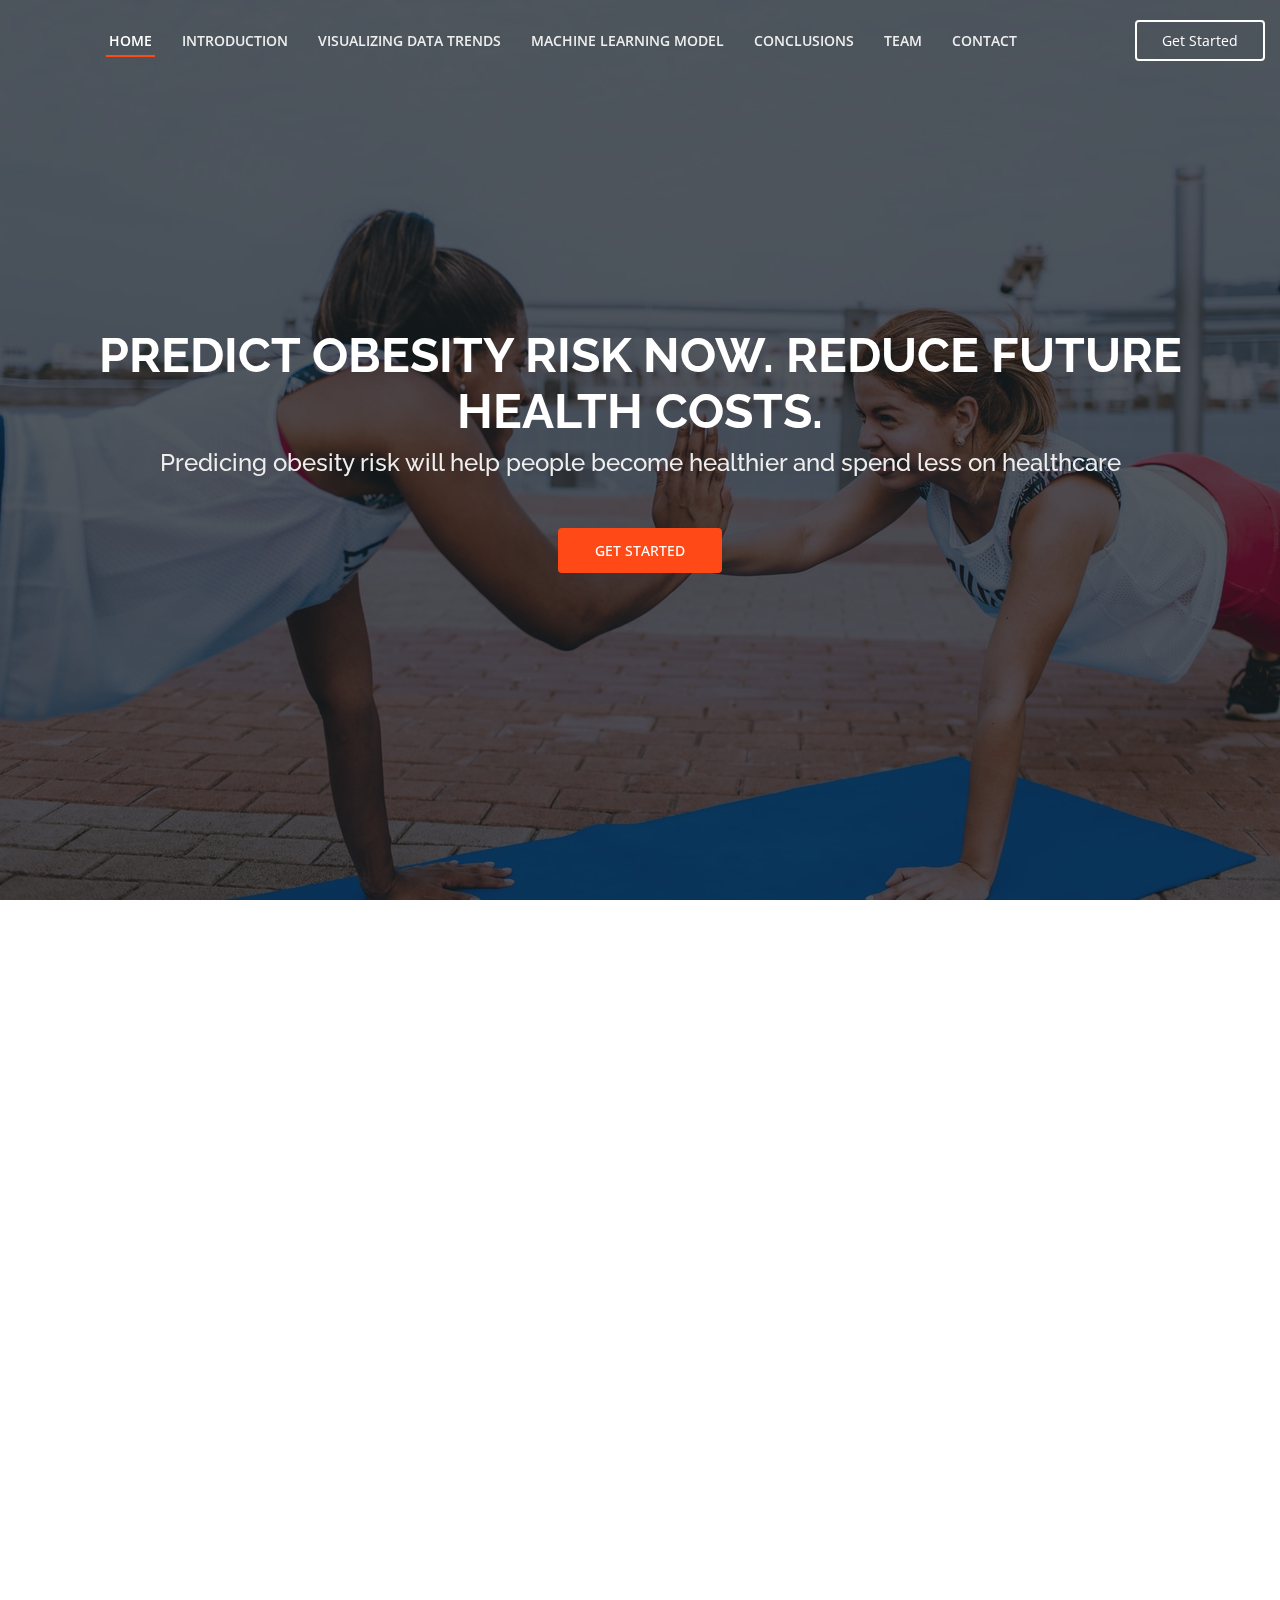
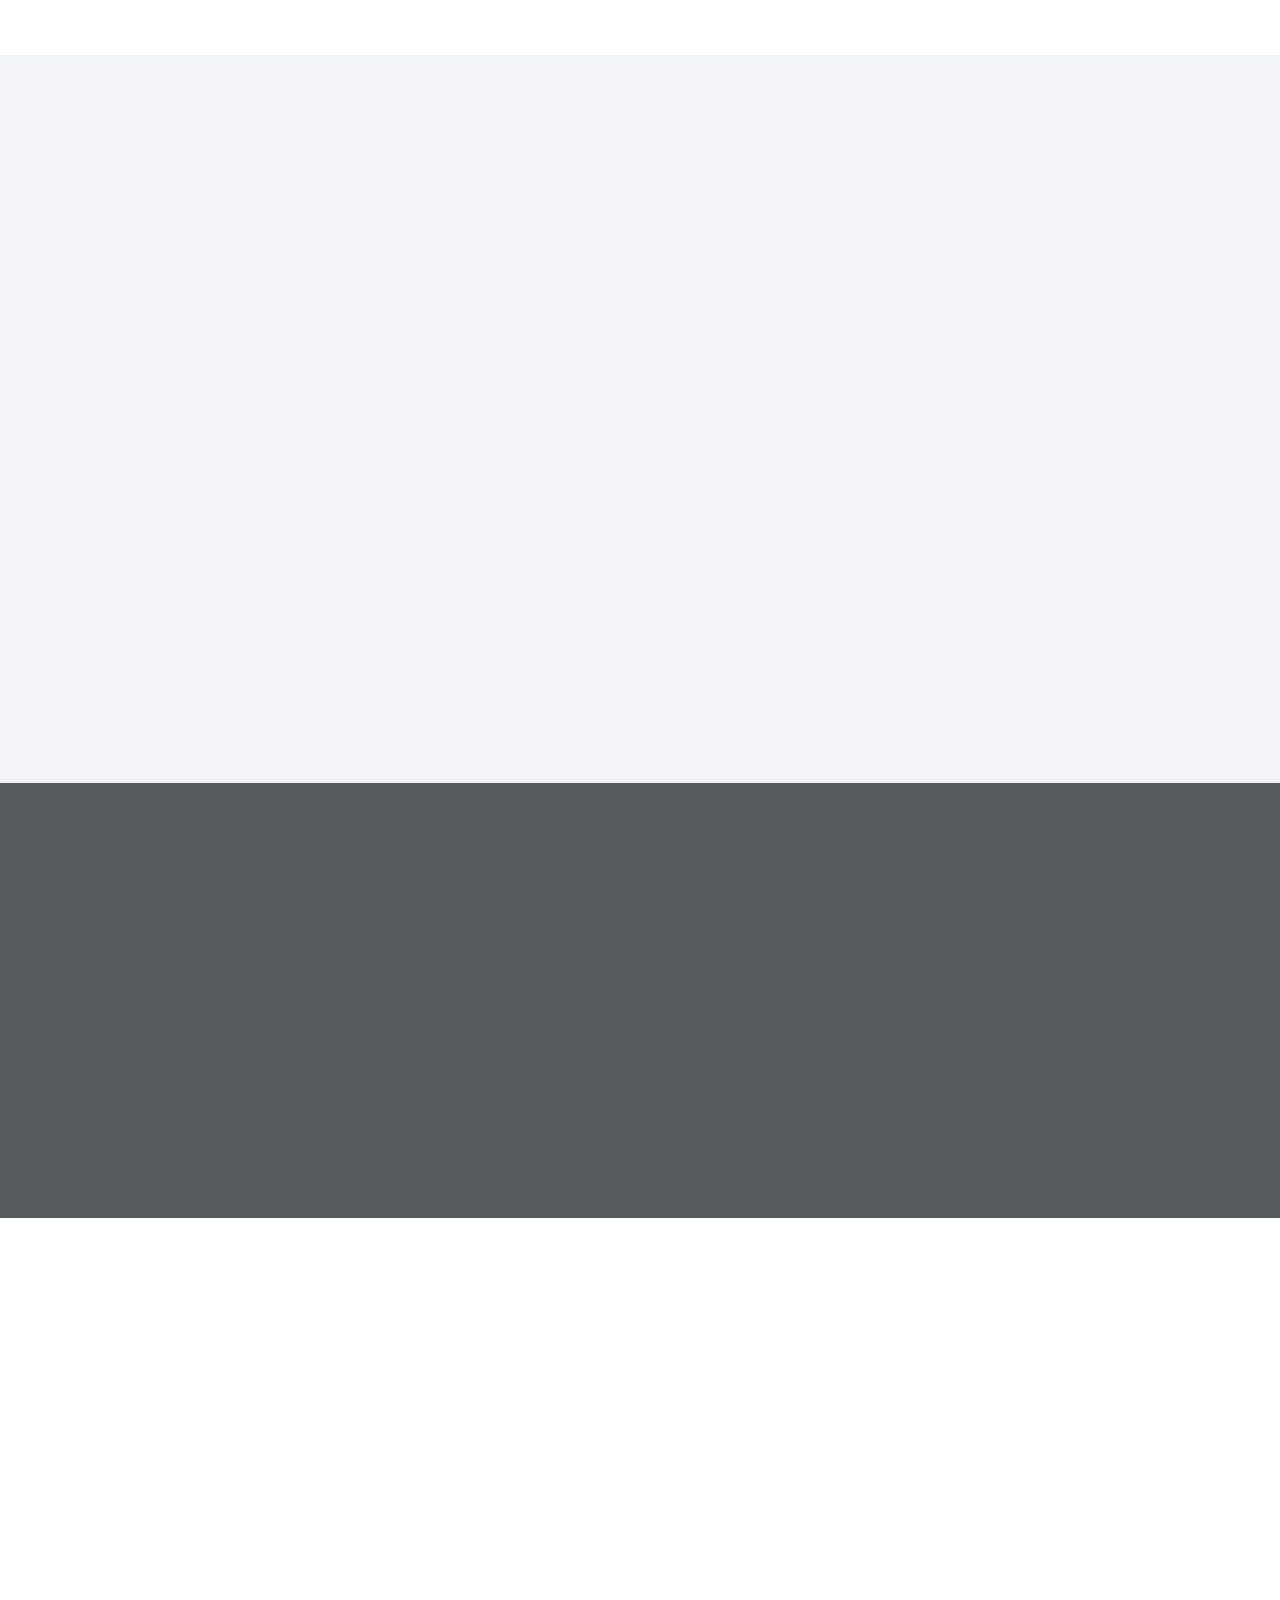
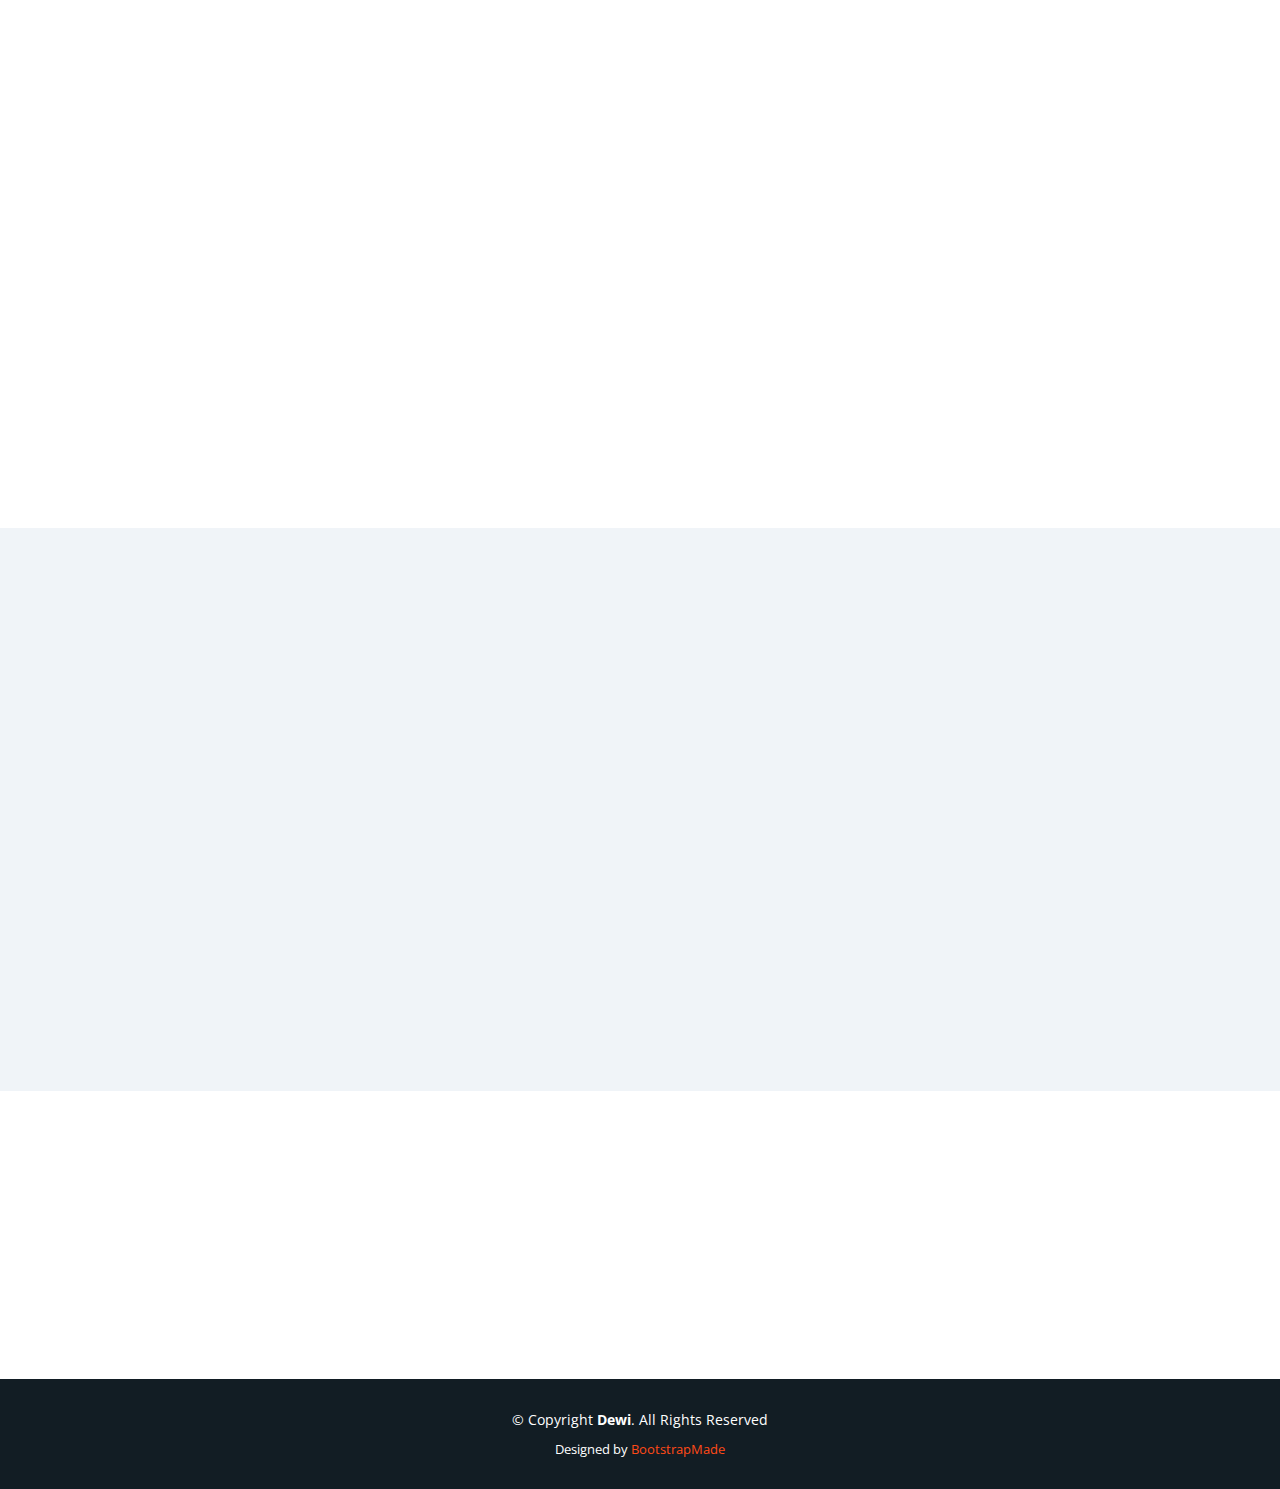
==== Dewi/index.html @ 83263239 "most recent bootstrap. needs added conclusions" ====
<!DOCTYPE html>
<html lang="en">

<head>
  <meta charset="utf-8">
  <meta content="width=device-width, initial-scale=1.0" name="viewport">

  <title>Dewi Bootstrap Template - Index</title>
  <meta content="" name="descriptison">
  <meta content="" name="keywords">

  <!-- Favicons -->
  <link href="assets/img/favicon.png" rel="icon">
  <link href="assets/img/apple-touch-icon.png" rel="apple-touch-icon">

  <!-- Google Fonts -->
  <link
    href="https://fonts.googleapis.com/css?family=Open+Sans:300,300i,400,400i,600,600i,700,700i|Raleway:300,300i,400,400i,500,500i,600,600i,700,700i|Poppins:300,300i,400,400i,500,500i,600,600i,700,700i"
    rel="stylesheet">

  <!-- Vendor CSS Files -->
  <link href="assets/vendor/bootstrap/css/bootstrap.min.css" rel="stylesheet">
  <link href="assets/vendor/icofont/icofont.min.css" rel="stylesheet">
  <link href="assets/vendor/boxicons/css/boxicons.min.css" rel="stylesheet">
  <link href="assets/vendor/venobox/venobox.css" rel="stylesheet">
  <link href="assets/vendor/remixicon/remixicon.css" rel="stylesheet">
  <link href="assets/vendor/owl.carousel/assets/owl.carousel.min.css" rel="stylesheet">
  <link href="assets/vendor/aos/aos.css" rel="stylesheet">

  <!-- Template Main CSS File -->
  <link href="assets/css/style.css" rel="stylesheet">

  <link rel="stylesheet" href="https://cdnjs.cloudflare.com/ajax/libs/font-awesome/4.7.0/css/font-awesome.min.css">

  <!-- =======================================================
  * Template Name: Dewi - v2.1.0
  * Template URL: https://bootstrapmade.com/dewi-free-multi-purpose-html-template/
  * Author: BootstrapMade.com
  * License: https://bootstrapmade.com/license/
  ======================================================== -->
</head>

<body>

  <!-- ======= Header ======= -->
  <header id="header" class="fixed-top ">
    <div class="container-fluid d-flex align-items-center justify-content-between">

      <h1 class="logo"><a href="index.html"></a></h1>
      <!-- Uncomment below if you prefer to use an image logo -->
      <!-- <a href="index.html" class="logo"><img src="assets/img/logo.png" alt="" class="img-fluid"></a>-->

      <nav class="nav-menu d-none d-lg-block">
        <ul>
          <li class="active"><a href="index.html">Home</a></li>
          <li><a href="#about">Introduction</a></li>
          <li><a href="#services">Visualizing Data Trends</a></li>
          <li><a href="#portfolio">Machine Learning Model</a></li>
          <li><a href="#conclusions">Conclusions</a></li>
          <li><a href="#team">Team</a></li>
          <!-- <li class="drop-down"><a href="">Drop Down</a>
            <ul> -->
              <!-- <li><a href="#">Drop Down 1</a></li>
              <li class="drop-down"><a href="#">Deep Drop Down</a>
                <ul>
                  <li><a href="#">Deep Drop Down 1</a></li>
                  <li><a href="#">Deep Drop Down 2</a></li>
                  <li><a href="#">Deep Drop Down 3</a></li>
                  <li><a href="#">Deep Drop Down 4</a></li>
                  <li><a href="#">Deep Drop Down 5</a></li>
                </ul>
              </li> -->
              <!-- <li><a href="#">Drop Down 2</a></li>
              <li><a href="#">Drop Down 3</a></li>
              <li><a href="#">Drop Down 4</a></li>
            </ul>
          </li> -->
          <li><a href="#contact">Contact</a></li>

        </ul>
      </nav><!-- .nav-menu -->

      <a href="#about" class="get-started-btn scrollto">Get Started</a>

    </div>
  </header><!-- End Header -->

  <!-- ======= Hero Section ======= -->
  <section id="hero">
    <div class="hero-container" data-aos="fade-up" data-aos-delay="150">
      <h1>Predict Obesity Risk Now. Reduce Future Health Costs.</h1>
      <h2>Predicing obesity risk will help people become healthier and spend less on healthcare</h2>
      <div class="d-flex">
        <a href="#about" class="btn-get-started scrollto">Get Started</a>
        <!-- <a href="https://www.youtube.com/watch?v=jDDaplaOz7Q" class="venobox btn-watch-video" data-vbtype="video"
          data-autoplay="true"> Watch Video <i class="icofont-play-alt-2"></i></a> -->
      </div>
    </div>
  </section><!-- End Hero -->

  <main id="main">
    <br>
    <!-- ======= About Section ======= -->
    <section id="about" class="about">
      <div class="container" data-aos="fade-up">

        <div class="row justify-content-end">
          <div class="col-lg-11">
            <div class="row justify-content-end">



            </div>
          </div>
        </div>

        <div class="row">

          <div class="col-lg-6 video-box align-self-baseline" data-aos="zoom-in" data-aos-delay="100">
            <img src="assets/img/salad.jpg" class="img-fluid" alt="">
          </div>

          <div class="col-lg-6 pt-3 pt-lg-0 content">
            <h3>Obesity Prediction.</h3>
            <p class="font-italic">
              Obesity is a common, serious, and costly disease. CDC estimates the prevalence of obesity was 42.4% in 2017~2018. The estimated annual medical cost of obesity in the United States was $147 billion in 2008 US dollars; 
              the medical cost for people who have obesity was $1,429 higher than those of normal weight. Our machine learning models aim to use attributes such as eating habits (e.g. alcohol consumption, number of main meals) and 
              physical condition (e.g. physical activity frequency) to predict if someone is obese as well as the potential annual medical costs.
              Methodologies include: 
              
            </p>
            <ul>
              <li><i class="bx bx-check-double"></i> Regression and Random Forest Machine learning models</li>
              <li><i class="bx bx-check-double"></i> Python/Flask app</li>
              <li><i class="bx bx-check-double"></i> Bootstrap template </li>
              <li><i class="bx bx-check-double"></i> Tableau Visualizations.</li>
              <li><i class="bx bx-check-double"></i> HTML/JS </li>
              <li><i class="bx bx-check-double"></i> Heroku hosted with Postgres Database.</li>
            </ul>
            <p>
              Data sources for the project came from:
              <ul>
                <li> <a href="https://archive.ics.uci.edu/ml/datasets/Estimation+of+obesity+levels+based+on+eating+habits+and+physical+condition+">Machine Learning dataset </a></li>
                <li> <a href="https://www.kaggle.com/mirichoi0218/insurance">Kaggle insurance costs dataset </a></li>
                <li> <a href="http://www.healthdata.org/us-health/data-download">Healthdata with geographic information </a></li>
              </ul>
            </p>
            <p>

            </p>
          </div>

        </div>

      </div>
    </section><!-- End About Section -->

    <!-- ======= About Boxes Section ======= -->
    <!-- <section id="about-boxes" class="about-boxes">
      <div class="container" data-aos="fade-up">

        <div class="row">
          <div class="col-lg-4 col-md-6 d-flex align-items-stretch" data-aos="fade-up" data-aos-delay="100">
            <div class="card">
              <img src="assets/img/about-boxes-1.jpg" class="card-img-top" alt="...">
              <div class="card-icon">
                <i class="ri-brush-4-line"></i>
              </div>
              <div class="card-body">
                <h5 class="card-title"><a href="">Our Mission</a></h5>
                <p class="card-text">Lorem ipsum dolor sit amet, consectetur elit, sed do eiusmod tempor ut labore et
                  dolore magna aliqua. Ut enim ad minim veniam, quis nostrud exercitation ullamco laboris nisi ut
                  aliquip ex ea commodo consequat. </p>
              </div>
            </div>
          </div>
          <div class="col-lg-4 col-md-6 d-flex align-items-stretch" data-aos="fade-up" data-aos-delay="200">
            <div class="card">
              <img src="assets/img/about-boxes-2.jpg" class="card-img-top" alt="...">
              <div class="card-icon">
                <i class="ri-calendar-check-line"></i>
              </div>
              <div class="card-body">
                <h5 class="card-title"><a href="">Our Plan</a></h5>
                <p class="card-text">Sed ut perspiciatis unde omnis iste natus error sit voluptatem doloremque
                  laudantium, totam rem aperiam, eaque ipsa quae ab illo inventore veritatis et quasi architecto beatae
                  vitae dicta sunt explicabo. </p>
              </div>
            </div>
          </div>
          <div class="col-lg-4 col-md-6 d-flex align-items-stretch" data-aos="fade-up" data-aos-delay="300">
            <div class="card">
              <img src="assets/img/about-boxes-3.jpg" class="card-img-top" alt="...">
              <div class="card-icon">
                <i class="ri-movie-2-line"></i>
              </div>
              <div class="card-body">
                <h5 class="card-title"><a href="">Our Vision</a></h5>
                <p class="card-text">Nemo enim ipsam voluptatem quia voluptas sit aut odit aut fugit, sed quia magni
                  dolores eos qui ratione voluptatem sequi nesciunt Neque porro quisquam est, qui dolorem ipsum quia
                  dolor sit amet. </p>
              </div>
            </div>
          </div>
        </div>

      </div>
    </section>End About Boxes Section -->

    <!-- ======= Clients Section ======= -->
    <section id="clients" class="clients">
      <div class="container" data-aos="zoom-in">



      </div>
    </section><!-- End Clients Section -->

    <!-- ======= Features Section ======= -->
    <!-- <section id="features" class="features">
      <div class="container" data-aos="fade-up">

        <ul class="nav nav-tabs row d-flex">
          <li class="nav-item col-3">
            <a class="nav-link active show" data-toggle="tab" href="#tab-1">
              <i class="ri-gps-line"></i>
              <h4 class="d-none d-lg-block">Modi sit est dela pireda nest</h4>
            </a>
          </li>
          <li class="nav-item col-3">
            <a class="nav-link" data-toggle="tab" href="#tab-2">
              <i class="ri-body-scan-line"></i>
              <h4 class="d-none d-lg-block">Unde praesenti mara setra le</h4>
            </a>
          </li>
          <li class="nav-item col-3">
            <a class="nav-link" data-toggle="tab" href="#tab-3">
              <i class="ri-sun-line"></i>
              <h4 class="d-none d-lg-block">Pariatur explica nitro dela</h4>
            </a>
          </li>
          <li class="nav-item col-3">
            <a class="nav-link" data-toggle="tab" href="#tab-4">
              <i class="ri-store-line"></i>
              <h4 class="d-none d-lg-block">Nostrum qui dile node</h4>
            </a>
          </li>
        </ul>

        <div class="tab-content">
          <div class="tab-pane active show" id="tab-1">
            <div class="row">
              <div class="col-lg-6 order-2 order-lg-1 mt-3 mt-lg-0">
                <h3>Voluptatem dignissimos provident quasi corporis voluptates sit assumenda.</h3>
                <p class="font-italic">
                  Lorem ipsum dolor sit amet, consectetur adipiscing elit, sed do eiusmod tempor incididunt ut labore et
                  dolore
                  magna aliqua.
                </p>
                <ul>
                  <li><i class="ri-check-double-line"></i> Ullamco laboris nisi ut aliquip ex ea commodo consequat.</li>
                  <li><i class="ri-check-double-line"></i> Duis aute irure dolor in reprehenderit in voluptate velit.
                  </li>
                  <li><i class="ri-check-double-line"></i> Ullamco laboris nisi ut aliquip ex ea commodo consequat. Duis
                    aute irure dolor in reprehenderit in voluptate trideta storacalaperda mastiro dolore eu fugiat nulla
                    pariatur.</li>
                </ul>
                <p>
                  Ullamco laboris nisi ut aliquip ex ea commodo consequat. Duis aute irure dolor in reprehenderit in
                  voluptate
                  velit esse cillum dolore eu fugiat nulla pariatur. Excepteur sint occaecat cupidatat non proident,
                  sunt in
                  culpa qui officia deserunt mollit anim id est laborum
                </p>
              </div>
              <div class="col-lg-6 order-1 order-lg-2 text-center">
                <img src="assets/img/features-1.png" alt="" class="img-fluid">
              </div>
            </div>
          </div>
          <div class="tab-pane" id="tab-2">
            <div class="row">
              <div class="col-lg-6 order-2 order-lg-1 mt-3 mt-lg-0">
                <h3>Neque exercitationem debitis soluta quos debitis quo mollitia officia est</h3>
                <p>
                  Ullamco laboris nisi ut aliquip ex ea commodo consequat. Duis aute irure dolor in reprehenderit in
                  voluptate
                  velit esse cillum dolore eu fugiat nulla pariatur. Excepteur sint occaecat cupidatat non proident,
                  sunt in
                  culpa qui officia deserunt mollit anim id est laborum
                </p>
                <p class="font-italic">
                  Lorem ipsum dolor sit amet, consectetur adipiscing elit, sed do eiusmod tempor incididunt ut labore et
                  dolore
                  magna aliqua.
                </p>
                <ul>
                  <li><i class="ri-check-double-line"></i> Ullamco laboris nisi ut aliquip ex ea commodo consequat.</li>
                  <li><i class="ri-check-double-line"></i> Duis aute irure dolor in reprehenderit in voluptate velit.
                  </li>
                  <li><i class="ri-check-double-line"></i> Provident mollitia neque rerum asperiores dolores quos qui a.
                    Ipsum neque dolor voluptate nisi sed.</li>
                  <li><i class="ri-check-double-line"></i> Ullamco laboris nisi ut aliquip ex ea commodo consequat. Duis
                    aute irure dolor in reprehenderit in voluptate trideta storacalaperda mastiro dolore eu fugiat nulla
                    pariatur.</li>
                </ul>
              </div>
              <div class="col-lg-6 order-1 order-lg-2 text-center">
                <img src="assets/img/features-2.png" alt="" class="img-fluid">
              </div>
            </div>
          </div>
          <div class="tab-pane" id="tab-3">
            <div class="row">
              <div class="col-lg-6 order-2 order-lg-1 mt-3 mt-lg-0">
                <h3>Voluptatibus commodi ut accusamus ea repudiandae ut autem dolor ut assumenda</h3>
                <p>
                  Ullamco laboris nisi ut aliquip ex ea commodo consequat. Duis aute irure dolor in reprehenderit in
                  voluptate
                  velit esse cillum dolore eu fugiat nulla pariatur. Excepteur sint occaecat cupidatat non proident,
                  sunt in
                  culpa qui officia deserunt mollit anim id est laborum
                </p>
                <ul>
                  <li><i class="ri-check-double-line"></i> Ullamco laboris nisi ut aliquip ex ea commodo consequat.</li>
                  <li><i class="ri-check-double-line"></i> Duis aute irure dolor in reprehenderit in voluptate velit.
                  </li>
                  <li><i class="ri-check-double-line"></i> Provident mollitia neque rerum asperiores dolores quos qui a.
                    Ipsum neque dolor voluptate nisi sed.</li>
                </ul>
                <p class="font-italic">
                  Lorem ipsum dolor sit amet, consectetur adipiscing elit, sed do eiusmod tempor incididunt ut labore et
                  dolore
                  magna aliqua.
                </p>
              </div>
              <div class="col-lg-6 order-1 order-lg-2 text-center">
                <img src="assets/img/features-3.png" alt="" class="img-fluid">
              </div>
            </div>
          </div>
          <div class="tab-pane" id="tab-4">
            <div class="row">
              <div class="col-lg-6 order-2 order-lg-1 mt-3 mt-lg-0">
                <h3>Omnis fugiat ea explicabo sunt dolorum asperiores sequi inventore rerum</h3>
                <p>
                  Ullamco laboris nisi ut aliquip ex ea commodo consequat. Duis aute irure dolor in reprehenderit in
                  voluptate
                  velit esse cillum dolore eu fugiat nulla pariatur. Excepteur sint occaecat cupidatat non proident,
                  sunt in
                  culpa qui officia deserunt mollit anim id est laborum
                </p>
                <p class="font-italic">
                  Lorem ipsum dolor sit amet, consectetur adipiscing elit, sed do eiusmod tempor incididunt ut labore et
                  dolore
                  magna aliqua.
                </p>
                <ul>
                  <li><i class="ri-check-double-line"></i> Ullamco laboris nisi ut aliquip ex ea commodo consequat.</li>
                  <li><i class="ri-check-double-line"></i> Duis aute irure dolor in reprehenderit in voluptate velit.
                  </li>
                  <li><i class="ri-check-double-line"></i> Ullamco laboris nisi ut aliquip ex ea commodo consequat. Duis
                    aute irure dolor in reprehenderit in voluptate trideta storacalaperda mastiro dolore eu fugiat nulla
                    pariatur.</li>
                </ul>
              </div>
              <div class="col-lg-6 order-1 order-lg-2 text-center">
                <img src="assets/img/features-4.png" alt="" class="img-fluid">
              </div>
            </div>
          </div>
        </div>

      </div>
    </section>End Features Section -->

    <!-- ======= Services Section ======= -->
    <section id="services" class="services section-bg">
      <div class="container" data-aos="fade-up">

        <div class="section-title">
          <h2>Visualizations</h2>
          <p>Visualizing trends in health data</p>
        </div>
        <h3> Life Expectancy - Geomap</h3>
        <p>uncover the life expectancy if increasing or decreasing throughout the spam of 25 years within the US, 
          demonstrated geographycally.</p>
        <div class='tableauPlaceholder' id='viz1603560896640' style='position: relative'><noscript><a href='#'><img
                alt=' '
                src='https:&#47;&#47;public.tableau.com&#47;static&#47;images&#47;ob&#47;obesity_dashboard&#47;LifeExpectancy-Geo&#47;1_rss.png'
                style='border: none' /></a></noscript><object class='tableauViz' style='display:none;'>
            <param name='host_url' value='https%3A%2F%2Fpublic.tableau.com%2F' />
            <param name='embed_code_version' value='3' />
            <param name='site_root' value='' />
            <param name='name' value='obesity_dashboard&#47;LifeExpectancy-Geo' />
            <param name='tabs' value='no' />
            <param name='toolbar' value='yes' />
            <param name='static_image'
              value='https:&#47;&#47;public.tableau.com&#47;static&#47;images&#47;ob&#47;obesity_dashboard&#47;LifeExpectancy-Geo&#47;1.png' />
            <param name='animate_transition' value='yes' />
            <param name='display_static_image' value='yes' />
            <param name='display_spinner' value='yes' />
            <param name='display_overlay' value='yes' />
            <param name='display_count' value='yes' />
            <param name='language' value='en' /></object></div>
        <script
          type='text/javascript'>                    var divElement = document.getElementById('viz1603560896640'); var vizElement = divElement.getElementsByTagName('object')[0]; if (divElement.offsetWidth > 800) { vizElement.style.width = '1366px'; vizElement.style.height = '795px'; } else if (divElement.offsetWidth > 500) { vizElement.style.width = '1366px'; vizElement.style.height = '795px'; } else { vizElement.style.width = '100%'; vizElement.style.height = '727px'; } var scriptElement = document.createElement('script'); scriptElement.src = 'https://public.tableau.com/javascripts/api/viz_v1.js'; vizElement.parentNode.insertBefore(scriptElement, vizElement);                </script>
        <br>
        <br>
        <!-- tableau visualiztion 2 -->
        <h3>Life Expectancy by State (Ranking) - Bar Chart</h3>
        <p>understand the ranking of the top and bottom US States in terms of Life Expectancy througout the timelines</p>
        <div class='tableauPlaceholder' id='viz1603558166917' style='position: relative'><noscript><a href='#'><img
                alt=' '
                src='https:&#47;&#47;public.tableau.com&#47;static&#47;images&#47;ob&#47;obesity_dashboard&#47;LifeExpectancy&#47;1_rss.png'
                style='border: none' /></a></noscript><object class='tableauViz' style='display:none;'>
            <param name='host_url' value='https%3A%2F%2Fpublic.tableau.com%2F' />
            <param name='embed_code_version' value='3' />
            <param name='site_root' value='' />
            <param name='name' value='obesity_dashboard&#47;LifeExpectancy' />
            <param name='tabs' value='no' />
            <param name='toolbar' value='yes' />
            <param name='static_image'
              value='https:&#47;&#47;public.tableau.com&#47;static&#47;images&#47;ob&#47;obesity_dashboard&#47;LifeExpectancy&#47;1.png' />
            <param name='animate_transition' value='yes' />
            <param name='display_static_image' value='yes' />
            <param name='display_spinner' value='yes' />
            <param name='display_overlay' value='yes' />
            <param name='display_count' value='yes' />
            <param name='language' value='en' /></object></div>
        <script
          type='text/javascript'>                    var divElement = document.getElementById('viz1603558166917'); var vizElement = divElement.getElementsByTagName('object')[0]; if (divElement.offsetWidth > 800) { vizElement.style.width = '1366px'; vizElement.style.height = '795px'; } else if (divElement.offsetWidth > 500) { vizElement.style.width = '1366px'; vizElement.style.height = '795px'; } else { vizElement.style.width = '100%'; vizElement.style.height = '727px'; } var scriptElement = document.createElement('script'); scriptElement.src = 'https://public.tableau.com/javascripts/api/viz_v1.js'; vizElement.parentNode.insertBefore(scriptElement, vizElement);                </script>

        <br>
        <br>
        <h3>Activity vs. Obesity - Scatter Plot</h3>
        <p>analysis of the correlation between obesity and level of physical activity when compared to National Level and Target percentages.
        </p>
        <!-- tableau visulation 3-->
        <div class='tableauPlaceholder' id='viz1603558341790' style='position: relative'><noscript><a href='#'><img -->
              alt=' '
              src='https:&#47;&#47;public.tableau.com&#47;static&#47;images&#47;ob&#47;obesity_dashboard&#47;Activityvs_Obesity&#47;1_rss.png'
              style='border: none' /></a></noscript><object class='tableauViz' style='display:none;'>
            <param name='host_url' value='https%3A%2F%2Fpublic.tableau.com%2F' />
            <param name='embed_code_version' value='3' />
            <param name='site_root' value='' />
            <param name='name' value='obesity_dashboard&#47;Activityvs_Obesity' />
            <param name='tabs' value='no' />
            <param name='toolbar' value='yes' />
            <param name='static_image'
              value='https:&#47;&#47;public.tableau.com&#47;static&#47;images&#47;ob&#47;obesity_dashboard&#47;Activityvs_Obesity&#47;1.png' />
            <param name='animate_transition' value='yes' />
            <param name='display_static_image' value='yes' />
            <param name='display_spinner' value='yes' />
            <param name='display_overlay' value='yes' />
            <param name='display_count' value='yes' />
            <param name='language' value='en' /></object></div>
        <script
          type='text/javascript'>                    var divElement = document.getElementById('viz1603558341790'); var vizElement = divElement.getElementsByTagName('object')[0]; if (divElement.offsetWidth > 800) { vizElement.style.width = '1366px'; vizElement.style.height = '795px'; } else if (divElement.offsetWidth > 500) { vizElement.style.width = '1366px'; vizElement.style.height = '795px'; } else { vizElement.style.width = '100%'; vizElement.style.height = '827px'; } var scriptElement = document.createElement('script'); scriptElement.src = 'https://public.tableau.com/javascripts/api/viz_v1.js'; vizElement.parentNode.insertBefore(scriptElement, vizElement);                </script>
        -->
        <br>
        <br>
    <!-- tableau visualization 4 -->
    <h3>Activity vs. Obesity Trend - Line Chart</h3>
    <p>relationship of physical activity levels against obesity per State.</p>
        <div class='tableauPlaceholder' id='viz1603560733639' style='position: relative'><noscript><a href='#'><img
                alt=' '
                src='https:&#47;&#47;public.tableau.com&#47;static&#47;images&#47;ob&#47;obesity_dashboard&#47;Activityvs_ObesityTrend&#47;1_rss.png'
                style='border: none' /></a></noscript><object class='tableauViz' style='display:none;'>
            <param name='host_url' value='https%3A%2F%2Fpublic.tableau.com%2F' />
            <param name='embed_code_version' value='3' />
            <param name='site_root' value='' />
            <param name='name' value='obesity_dashboard&#47;Activityvs_ObesityTrend' />
            <param name='tabs' value='no' />
            <param name='toolbar' value='yes' />
            <param name='static_image'
              value='https:&#47;&#47;public.tableau.com&#47;static&#47;images&#47;ob&#47;obesity_dashboard&#47;Activityvs_ObesityTrend&#47;1.png' />
            <param name='animate_transition' value='yes' />
            <param name='display_static_image' value='yes' />
            <param name='display_spinner' value='yes' />
            <param name='display_overlay' value='yes' />
            <param name='display_count' value='yes' />
            <param name='language' value='en' /></object></div>
        <script
          type='text/javascript'>                    var divElement = document.getElementById('viz1603560733639'); var vizElement = divElement.getElementsByTagName('object')[0]; if (divElement.offsetWidth > 800) { vizElement.style.width = '1366px'; vizElement.style.height = '795px'; } else if (divElement.offsetWidth > 500) { vizElement.style.width = '1366px'; vizElement.style.height = '795px'; } else { vizElement.style.width = '100%'; vizElement.style.height = '727px'; } var scriptElement = document.createElement('script'); scriptElement.src = 'https://public.tableau.com/javascripts/api/viz_v1.js'; vizElement.parentNode.insertBefore(scriptElement, vizElement);                </script>
        <!-- 
        <div class="row" data-aos="fade-up" data-aos-delay="200">
          <div class="col-md-6">
            <div class="icon-box">
              <i class="icofont-computer"></i>
              <h4><a href="#">Lorem Ipsum</a></h4>
              <p>Voluptatum deleniti atque corrupti quos dolores et quas molestias excepturi sint occaecati cupiditate
                non provident</p>
            </div>
          </div>
          <div class="col-md-6 mt-4 mt-md-0">
            <div class="icon-box">
              <i class="icofont-chart-bar-graph"></i>
              <h4><a href="#">Dolor Sitema</a></h4>
              <p>Minim veniam, quis nostrud exercitation ullamco laboris nisi ut aliquip ex ea commodo consequat tarad
                limino ata</p>
            </div>
          </div>
          <div class="col-md-6 mt-4 mt-md-0">
            <div class="icon-box">
              <i class="icofont-image"></i>
              <h4><a href="#">Sed ut perspiciatis</a></h4>
              <p>Duis aute irure dolor in reprehenderit in voluptate velit esse cillum dolore eu fugiat nulla pariatur
              </p>
            </div>
          </div>
          <div class="col-md-6 mt-4 mt-md-0">
            <div class="icon-box">
              <i class="icofont-settings"></i>
              <h4><a href="#">Nemo Enim</a></h4>
              <p>Excepteur sint occaecat cupidatat non proident, sunt in culpa qui officia deserunt mollit anim id est
                laborum</p>
            </div>
          </div>
          <div class="col-md-6 mt-4 mt-md-0">
            <div class="icon-box">
              <i class="icofont-earth"></i>
              <h4><a href="#">Magni Dolore</a></h4>
              <p>At vero eos et accusamus et iusto odio dignissimos ducimus qui blanditiis praesentium voluptatum
                deleniti atque</p>
            </div>
          </div>
          <div class="col-md-6 mt-4 mt-md-0">
            <div class="icon-box">
              <i class="icofont-tasks-alt"></i>
              <h4><a href="#">Eiusmod Tempor</a></h4>
              <p>Et harum quidem rerum facilis est et expedita distinctio. Nam libero tempore, cum soluta nobis est
                eligendi</p>
            </div>
          </div>
        </div> -->

      </div>
    </section><!-- End Services Section -->

    <!-- ======= Testimonials Section ======= -->
    <section id="testimonials" class="testimonials">
      <div class="container" data-aos="zoom-in">

        <div class="owl-carousel testimonials-carousel">

          <div class="testimonial-item">
            <img src="assets/img/erwins.jpg" class="testimonial-img" alt="">
            <h3>Erwins Sagat</h3>
            <h4>TA</h4>
            <p>
              <i class="bx bxs-quote-alt-left quote-icon-left"></i>
              Their groundbreaking obesity project is literally saving the world. They have joined the ranks of Michelle Obama,
              and Popeye the sailor in their quest to advocate for healthy lifestyles. 
              <i class="bx bxs-quote-alt-right quote-icon-right"></i>
            </p>
          </div>

          <div class="testimonial-item">
            <img src="assets/img/angela.jpg" class="testimonial-img" alt="">
            <h3>Angela Lane</h3>
            <h4>Instructor</h4>
            <p>
              <i class="bx bxs-quote-alt-left quote-icon-left"></i>
              This team has the problem soliving capabliites of sherlock holmes, the customer service of Dwight Schrute,
              the can do attitude of popeye, and the personability of an adorable puppy
              <i class="bx bxs-quote-alt-right quote-icon-right"></i>
            </p>
          </div>

          <div class="testimonial-item">
            <img src="assets/img/roger.jpg" class="testimonial-img" alt="">
            <h3>Roger Fleenor</h3>
            <h4>TA</h4>
            <p>
              <i class="bx bxs-quote-alt-left quote-icon-left"></i>
              Their team work could rival that of seal team 6.
              <i class="bx bxs-quote-alt-right quote-icon-right"></i>
            </p>
          </div>

          <div class="testimonial-item">
            <img src="assets/img/chris.jpg" class="testimonial-img" alt="">
            <h3>Chris Martin</h3>
            <h4>TA</h4>
            <p>
              <i class="bx bxs-quote-alt-left quote-icon-left"></i>
              Their office was on fire during a hurricane and they still delivered my product on time. True Professionals. 
              <i class="bx bxs-quote-alt-right quote-icon-right"></i>
            </p>
          </div>

          <div class="testimonial-item">
            <img src="assets/img/broccoli.jpg" class="testimonial-img" alt="">
            <h3>Broccoli</h3>
            <h4>Vegetable</h4>
            <p>
              <i class="bx bxs-quote-alt-left quote-icon-left"></i>
              Their obesity prediction project contributed to a 300% increase in broccoli sales
              <i class="bx bxs-quote-alt-right quote-icon-right"></i>
            </p>
          </div>

        </div>

      </div>
    </section><!-- End Testimonials Section -->
    <br>
    <!-- ======= Machine Learning Model Section ======= -->
    <section id="portfolio" class="portfolio">
      <div class="container" data-aos="fade-up">

        <div class="section-title">
          <h2>Portfolio</h2>
          <p>Machine Learning Model</p>
        </div>
        <div class="row">
          <div class="col-lg-12 col-md-6 d-flex align-items-stretch" data-aos="fade-up" data-aos-delay="100">
            <div class="panel panel-default">
              <div class="panel-heading">
                <h4>Where are you on your journey?</h4>
              </div>
              <hr>
              <div class="panel-body">
                <form>
                  <div class="form-row">
                    <div class="col">
                      <!-- <input type="text" class="form-control" placeholder="Gender"> -->
                      <label for="">Gender</label>
                      <select name="gender-select" id="gender">
                        <option value="">Female</option>
                        <option value="">Male</option>
                      </select>
                    </div>
                    <div class="col">
                      <input type="text" class="form-control" placeholder="Age">
                    </div>
                    <div class="col">
                      <input type="text" class="form-control" placeholder="Height">
                    </div>
                    <div class="col">
                      <input type="text" class="form-control" placeholder="Weight">
                    </div>
                  </div>
                  <hr>
                  <div class="form-row">
                    <div class="col">
                      <!-- <input type="text" class="form-control" placeholder="Overweight Family History"> -->
                      <label for="">Overweight Family History</label>
                      <select name="history-select" id="history">
                        <option value="">No</option>
                        <option value="">Yes</option>
                      </select>
                    </div>
                    <div class="col">
                      <input type="text" class="form-control" placeholder="Main Meals">
                    </div>
                    <div class="col">
                      <input type="text" class="form-control" placeholder="Food Between Meals">
                    </div>
                    <div class="col">
                      <input type="text" class="form-control" placeholder="Smoke">
                    </div>
                  </div>
                  <hr>
                  <div class="form-row">
                    <div class="col">
                      <input type="text" class="form-control" placeholder="Water">
                    </div>
                    <div class="col">
                      <input type="text" class="form-control" placeholder="Monitor Calories">
                    </div>
                    <div class="col">
                      <input type="text" class="form-control" placeholder="Physical Activity">
                    </div>
                    <div class="col">
                      <input type="text" class="form-control" placeholder="Technology Use">
                    </div>
                  </div>
                  <hr>
                  <div class="form-row">
                    <div class="col">
                      <input type="text" class="form-control" placeholder="Alcohol">
                    </div>
                    <div class="col">
                      <!-- <input type="text" class="form-control" placeholder="Transportation"> -->
                      <label for="">Transportation</label>
                      <select name="history-select" id="history">
                        <option value="">Automobile</option>
                        <option value="">Bike</option>
                        <option value="">Motorbike</option>
                        <option value="">Public Transportation</option>
                        <option value="">Walking</option>
                      </select>
                    </div>
                  </div>
                  <hr>
                </form>

              </div>
            </div>
          </div>
          <!-- <div class="col-lg-4 col-md-6 d-flex align-items-stretch" data-aos="fade-up" data-aos-delay="100">
            <div class="card">
              <img src="assets/img/about-boxes-1.jpg" class="card-img-top" alt="...">
              <div class="card-icon">
                <i class="ri-brush-4-line"></i>
              </div>
              <div class="card-body">
                <h5 class="card-title"><a href="">Our Mission</a></h5>
                <p class="card-text">Lorem ipsum dolor sit amet, consectetur elit, sed do eiusmod tempor ut labore et dolore magna aliqua. Ut enim ad minim veniam, quis nostrud exercitation ullamco laboris nisi ut aliquip ex ea commodo consequat. </p>
              </div>
            </div>
          </div> -->
          <!-- <div class="col-lg-4 col-md-6 d-flex align-items-stretch" data-aos="fade-up" data-aos-delay="200">
            <div class="card">
              <img src="assets/img/about-boxes-2.jpg" class="card-img-top" alt="...">
              <div class="card-icon">
                <i class="ri-calendar-check-line"></i>
              </div>
              <div class="card-body">
                <h5 class="card-title"><a href="">Our Plan</a></h5>
                <p class="card-text">Sed ut perspiciatis unde omnis iste natus error sit voluptatem doloremque laudantium, totam rem aperiam, eaque ipsa quae ab illo inventore veritatis et quasi architecto beatae vitae dicta sunt explicabo. </p>
              </div>
            </div>
          </div> -->
          <!-- <div class="col-lg-4 col-md-6 d-flex align-items-stretch" data-aos="fade-up" data-aos-delay="300">
            <div class="card">
              <img src="assets/img/about-boxes-3.jpg" class="card-img-top" alt="...">
              <div class="card-icon">
                <i class="ri-movie-2-line"></i>
              </div>
              <div class="card-body">
                <h5 class="card-title"><a href="">Our Vision</a></h5>
                <p class="card-text">Nemo enim ipsam voluptatem quia voluptas sit aut odit aut fugit, sed quia magni dolores eos qui ratione voluptatem sequi nesciunt Neque porro quisquam est, qui dolorem ipsum quia dolor sit amet. </p>
              </div>
            </div>
          </div> -->
        </div>
        <!-- <div class="row" data-aos="fade-up" data-aos-delay="100">
          <div class="col-lg-12 d-flex justify-content-center">
            <ul id="portfolio-flters">
              <li data-filter="*" class="filter-active">All</li>
              <li data-filter=".filter-app">App</li>
              <li data-filter=".filter-card">Card</li>
              <li data-filter=".filter-web">Web</li>
            </ul>
          </div>
        </div> -->

        <!-- <div class="row portfolio-container" data-aos="fade-up" data-aos-delay="200">

          <div class="col-lg-4 col-md-6 portfolio-item filter-app">
            <img src="assets/img/portfolio/portfolio-1.jpg" class="img-fluid" alt="">
            <div class="portfolio-info">
              <h4>App 1</h4>
              <p>App</p>
              <a href="assets/img/portfolio/portfolio-1.jpg" data-gall="portfolioGallery" class="venobox preview-link"
                title="App 1"><i class="bx bx-plus"></i></a>
              <a href="portfolio-details.html" class="details-link" title="More Details"><i class="bx bx-link"></i></a>
            </div>
          </div>

          <div class="col-lg-4 col-md-6 portfolio-item filter-web">
            <img src="assets/img/portfolio/portfolio-2.jpg" class="img-fluid" alt="">
            <div class="portfolio-info">
              <h4>Web 3</h4>
              <p>Web</p>
              <a href="assets/img/portfolio/portfolio-2.jpg" data-gall="portfolioGallery" class="venobox preview-link"
                title="Web 3"><i class="bx bx-plus"></i></a>
              <a href="portfolio-details.html" class="details-link" title="More Details"><i class="bx bx-link"></i></a>
            </div>
          </div>

          <div class="col-lg-4 col-md-6 portfolio-item filter-app">
            <img src="assets/img/portfolio/portfolio-3.jpg" class="img-fluid" alt="">
            <div class="portfolio-info">
              <h4>App 2</h4>
              <p>App</p>
              <a href="assets/img/portfolio/portfolio-3.jpg" data-gall="portfolioGallery" class="venobox preview-link"
                title="App 2"><i class="bx bx-plus"></i></a>
              <a href="portfolio-details.html" class="details-link" title="More Details"><i class="bx bx-link"></i></a>
            </div>
          </div>

          <div class="col-lg-4 col-md-6 portfolio-item filter-card">
            <img src="assets/img/portfolio/portfolio-4.jpg" class="img-fluid" alt="">
            <div class="portfolio-info">
              <h4>Card 2</h4>
              <p>Card</p>
              <a href="assets/img/portfolio/portfolio-4.jpg" data-gall="portfolioGallery" class="venobox preview-link"
                title="Card 2"><i class="bx bx-plus"></i></a>
              <a href="portfolio-details.html" class="details-link" title="More Details"><i class="bx bx-link"></i></a>
            </div>
          </div>

          <div class="col-lg-4 col-md-6 portfolio-item filter-web">
            <img src="assets/img/portfolio/portfolio-5.jpg" class="img-fluid" alt="">
            <div class="portfolio-info">
              <h4>Web 2</h4>
              <p>Web</p>
              <a href="assets/img/portfolio/portfolio-5.jpg" data-gall="portfolioGallery" class="venobox preview-link"
                title="Web 2"><i class="bx bx-plus"></i></a>
              <a href="portfolio-details.html" class="details-link" title="More Details"><i class="bx bx-link"></i></a>
            </div>
          </div>

          <div class="col-lg-4 col-md-6 portfolio-item filter-app">
            <img src="assets/img/portfolio/portfolio-6.jpg" class="img-fluid" alt="">
            <div class="portfolio-info">
              <h4>App 3</h4>
              <p>App</p>
              <a href="assets/img/portfolio/portfolio-6.jpg" data-gall="portfolioGallery" class="venobox preview-link"
                title="App 3"><i class="bx bx-plus"></i></a>
              <a href="portfolio-details.html" class="details-link" title="More Details"><i class="bx bx-link"></i></a>
            </div>
          </div>

          <div class="col-lg-4 col-md-6 portfolio-item filter-card">
            <img src="assets/img/portfolio/portfolio-7.jpg" class="img-fluid" alt="">
            <div class="portfolio-info">
              <h4>Card 1</h4>
              <p>Card</p>
              <a href="assets/img/portfolio/portfolio-7.jpg" data-gall="portfolioGallery" class="venobox preview-link"
                title="Card 1"><i class="bx bx-plus"></i></a>
              <a href="portfolio-details.html" class="details-link" title="More Details"><i class="bx bx-link"></i></a>
            </div>
          </div>

          <div class="col-lg-4 col-md-6 portfolio-item filter-card">
            <img src="assets/img/portfolio/portfolio-8.jpg" class="img-fluid" alt="">
            <div class="portfolio-info">
              <h4>Card 3</h4>
              <p>Card</p>
              <a href="assets/img/portfolio/portfolio-8.jpg" data-gall="portfolioGallery" class="venobox preview-link"
                title="Card 3"><i class="bx bx-plus"></i></a>
              <a href="portfolio-details.html" class="details-link" title="More Details"><i class="bx bx-link"></i></a>
            </div>
          </div>

          <div class="col-lg-4 col-md-6 portfolio-item filter-web">
            <img src="assets/img/portfolio/portfolio-9.jpg" class="img-fluid" alt="">
            <div class="portfolio-info">
              <h4>Web 3</h4>
              <p>Web</p>
              <a href="assets/img/portfolio/portfolio-9.jpg" data-gall="portfolioGallery" class="venobox preview-link"
                title="Web 3"><i class="bx bx-plus"></i></a>
              <a href="portfolio-details.html" class="details-link" title="More Details"><i class="bx bx-link"></i></a>
            </div>
          </div>

        </div> -->

      </div>
    </section><!-- End Portfolio Section -->
    <br>
    <!-- conclusions section -->
    <section id="conclusions" class="conclusions">
      <div class="container" data-aos="zoom-in">
        <div class="section-title">
          <h2>Conclusions</h2>
          <p>Conclusions</p>
        </div>
        <p>text here</p>


      </div>
    </section>
    <!-- ======= Team Section ======= -->
    <section id="team" class="team section-bg">
      <div class="container" data-aos="fade-up">

        <div class="section-title">
          <h2>Team</h2>
          <p>Check our Team</p>
        </div>

        <div class="row">

          <div class="col-lg-3 col-md-6">
            <div class="member" data-aos="fade-up" data-aos-delay="100">
              <div class="pic"><img src="assets/img/eddie.jpg" class="img-fluid" alt=""></div>
              <div class="member-info">
                <h4>Eddie Baquet</h4>
                <span>Data Scientist</span>
                <div class="social">
                  <!-- <a href=""><i class="icofont-twitter"></i></a>
                  <a href=""><i class="icofont-facebook"></i></a>
                  <a href=""><i class="icofont-instagram"></i></a> -->
                  <a href="https://www.linkedin.com/in/edward-baquet-274a65b/"><i class="icofont-linkedin"></i></a>
                </div>
              </div>
            </div>
          </div>

          <div class="col-lg-3 col-md-6" data-aos="fade-up" data-aos-delay="200">
            <div class="member">
              <div class="pic"><img src="assets/img/chen.jpg" class="img-fluid" alt=""></div>
              <div class="member-info">
                <h4>Chen Tiryaki</h4>
                <span>Data Scientist</span>
                <div class="social">
                  <!-- <a href=""><i class="icofont-twitter"></i></a>
                  <a href=""><i class="icofont-facebook"></i></a>
                  <a href=""><i class="icofont-instagram"></i></a> -->
                  <a href="https://www.linkedin.com/in/chentiryaki/"><i class="icofont-linkedin"></i></a>
                </div>
              </div>
            </div>
          </div>


          <div class="col-lg-3 col-md-6" data-aos="fade-up" data-aos-delay="200">
            <div class="member">
              <div class="pic"><img src="assets/img/effie.jpg" class="img-fluid" alt=""></div>
              <div class="member-info">
                <h4>Effie Harker</h4>
                <span>Data Scientist</span>
                <div class="social">
                  <!-- <a href=""><i class="icofont-twitter"></i></a>
                  <a href=""><i class="icofont-facebook"></i></a>
                  <a href=""><i class="icofont-instagram"></i></a> -->
                  <a href="https://www.linkedin.com/in/evelyn-harker-168b8376/"><i class="icofont-linkedin"></i></a>
                </div>
              </div>
            </div>
          </div>
          <div class="col-lg-3 col-md-6" data-aos="fade-up" data-aos-delay="300">
            <div class="member">
              <div class="pic"><img src="assets/img/hannah2.png" class="img-fluid" alt=""></div>
              <div class="member-info">
                <h4>Hannah Wang</h4>
                <span>Data Scientist</span>
                <div class="social">
                  <!-- <a href=""><i class="icofont-twitter"></i></a>
                  <a href=""><i class="icofont-facebook"></i></a>
                  <a href=""><i class="icofont-instagram"></i></a> -->
                  <a href="https://www.linkedin.com/in/hannah-yh-wang/"><i class="icofont-linkedin"></i></a>
                </div>
              </div>
            </div>
          </div>

        </div>

      </div>
    </section><!-- End Team Section -->

    <!-- ======= Contact Section ======= -->
    <section id="contact" class="contact">
      <div class="container" data-aos="fade-up"">

    <div class=" section-title">
        <h2>Project Content</h2>
        <p>Github Repository</p>
        <a href="https://github.com/hannah8075/obesity-prediction"><i class="fa fa-github"
            style="font-size:60px;"></i></a>
      </div>

      <div class="row">

        <div class="col-lg-6">

          <!-- <div class="row">
            <div class="col-md-12">
              <div class="info-box">
                <i class="bx bx-map"></i>
                <h3>Our Address</h3>
                <p>A108 Adam Street, New York, NY 535022</p>
              </div>
            </div>
            <div class="col-md-6">
              <div class="info-box mt-4">
                <i class="bx bx-envelope"></i>
                <h3>Email Us</h3>
                <p>info@example.com<br>contact@example.com</p>
              </div>
            </div>
            <div class="col-md-6">
              <div class="info-box mt-4">
                <i class="bx bx-phone-call"></i>
                <h3>Call Us</h3>
                <p>+1 5589 55488 55<br>+1 6678 254445 41</p>
              </div>
            </div> -->
        </div>

      </div>

      <!-- <div class="col-lg-6 mt-4 mt-lg-0">
          <form action="forms/contact.php" method="post" role="form" class="php-email-form">
            <div class="form-row">
              <div class="col-md-5 form-group">
                <input type="text" name="name" class="form-control" id="name" placeholder="Your Name"
                  data-rule="minlen:4" data-msg="Please enter at least 4 chars" />
                <div class="validate"></div>
              </div>
              <div class="col-md-5 form-group">
                <input type="email" class="form-control" name="email" id="email" placeholder="Your Email"
                  data-rule="email" data-msg="Please enter a valid email" />
                <div class="validate"></div>
              </div>
            </div>
            <div class="form-group">
              <input type="text" class="form-control" name="subject" id="subject" placeholder="Subject"
                data-rule="minlen:4" data-msg="Please enter at least 8 chars of subject" />
              <div class="validate"></div>
            </div>
            <div class="form-group">
              <textarea class="form-control" name="message" rows="5" data-rule="required"
                data-msg="Please write something for us" placeholder="Message"></textarea>
              <div class="validate"></div>
            </div>
            <div class="mb-3">
              <div class="loading">Loading</div>
              <div class="error-message"></div>
              <div class="sent-message">Your message has been sent. Thank you!</div>
            </div>
            <div class="text-center"><button type="submit">Send Message</button></div>
          </form>
        </div> -->

      </div>

      </div>
    </section><!-- End Contact Section -->

  </main><!-- End #main -->

  <!-- ======= Footer ======= -->
  <footer id="footer">
    <!-- <div class="footer-top">
      <div class="container">
        <div class="row">

          <div class="col-lg-3 col-md-6">
            <div class="footer-info">
              <h3>Dewi</h3>
              <p>
                A108 Adam Street <br>
                NY 535022, USA<br><br>
                <strong>Phone:</strong> +1 5589 55488 55<br>
                <strong>Email:</strong> info@example.com<br>
              </p>
              <div class="social-links mt-3">
                <a href="#" class="twitter"><i class="bx bxl-twitter"></i></a>
                <a href="#" class="facebook"><i class="bx bxl-facebook"></i></a>
                <a href="#" class="instagram"><i class="bx bxl-instagram"></i></a>
                <a href="#" class="google-plus"><i class="bx bxl-skype"></i></a>
                <a href="#" class="linkedin"><i class="bx bxl-linkedin"></i></a>
              </div>
            </div>
          </div>

          <div class="col-lg-2 col-md-6 footer-links">
            <h4>Useful Links</h4>
            <ul>
              <li><i class="bx bx-chevron-right"></i> <a href="#">Home</a></li>
              <li><i class="bx bx-chevron-right"></i> <a href="#">About us</a></li>
              <li><i class="bx bx-chevron-right"></i> <a href="#">Services</a></li>
              <li><i class="bx bx-chevron-right"></i> <a href="#">Terms of service</a></li>
              <li><i class="bx bx-chevron-right"></i> <a href="#">Privacy policy</a></li>
            </ul>
          </div>

          <div class="col-lg-3 col-md-6 footer-links">
            <h4>Our Services</h4>
            <ul>
              <li><i class="bx bx-chevron-right"></i> <a href="#">Web Design</a></li>
              <li><i class="bx bx-chevron-right"></i> <a href="#">Web Development</a></li>
              <li><i class="bx bx-chevron-right"></i> <a href="#">Product Management</a></li>
              <li><i class="bx bx-chevron-right"></i> <a href="#">Marketing</a></li>
              <li><i class="bx bx-chevron-right"></i> <a href="#">Graphic Design</a></li>
            </ul>
          </div>

          <div class="col-lg-4 col-md-6 footer-newsletter">
            <h4>Our Newsletter</h4>
            <p>Tamen quem nulla quae legam multos aute sint culpa legam noster magna</p>
            <form action="" method="post">
              <input type="email" name="email"><input type="submit" value="Subscribe">
            </form>

          </div>

        </div>
      </div>
    </div> -->

    <div class="container">
      <div class="copyright">
        &copy; Copyright <strong><span>Dewi</span></strong>. All Rights Reserved
      </div>
      <div class="credits">
        <!-- All the links in the footer should remain intact. -->
        <!-- You can delete the links only if you purchased the pro version. -->
        <!-- Licensing information: https://bootstrapmade.com/license/ -->
        <!-- Purchase the pro version with working PHP/AJAX contact form: https://bootstrapmade.com/dewi-free-multi-purpose-html-template/ -->
        Designed by <a href="https://bootstrapmade.com/">BootstrapMade</a>
      </div>
    </div>
  </footer><!-- End Footer -->

  <a href="#" class="back-to-top"><i class="ri-arrow-up-line"></i></a>
  <div id="preloader"></div>

  <!-- Vendor JS Files -->
  <script src="assets/vendor/jquery/jquery.min.js"></script>
  <script src="assets/vendor/bootstrap/js/bootstrap.bundle.min.js"></script>
  <script src="assets/vendor/jquery.easing/jquery.easing.min.js"></script>
  <script src="assets/vendor/php-email-form/validate.js"></script>
  <script src="assets/vendor/waypoints/jquery.waypoints.min.js"></script>
  <script src="assets/vendor/counterup/counterup.min.js"></script>
  <script src="assets/vendor/venobox/venobox.min.js"></script>
  <script src="assets/vendor/owl.carousel/owl.carousel.min.js"></script>
  <script src="assets/vendor/isotope-layout/isotope.pkgd.min.js"></script>
  <script src="assets/vendor/aos/aos.js"></script>

  <!-- Template Main JS File -->
  <script src="assets/js/main.js"></script>

</body>

</html>
---- Dewi/assets/vendor/venobox/venobox.css ----
/* ------ venobox.css --------*/
.vbox-overlay *, .vbox-overlay *:before, .vbox-overlay *:after{
    -webkit-backface-visibility: hidden;
    -webkit-box-sizing:border-box;
    -moz-box-sizing:border-box;
    box-sizing:border-box;
}
.vbox-overlay * { 
    -webkit-backface-visibility: visible;
    backface-visibility: visible;
}
.vbox-overlay{
    display: -webkit-flex;
    display: flex;
    -webkit-flex-direction: column;
    flex-direction: column;
    -webkit-justify-content: center;
    justify-content: center;
    -webkit-align-items: center;
    align-items: center;
    position: fixed;
    left: 0;
    top: 0;
    bottom: 0;
    right: 0;
    z-index: 999999;
}

/* ----- navigation ----- */
.vbox-title{
    width: 100%;
    height: 40px;
    float: left;
    text-align: center;
    line-height: 28px;
    font-size: 12px;
    padding: 6px 50px;
    overflow: hidden;
    position: fixed;
    display: none;
    left: 0;
    z-index: 89;
}
.vbox-close{
    cursor: pointer;
    position: fixed;
    top: -1px;
    right: 0;
    width: 50px;
    height: 40px;
    padding: 6px;
    display: block;
    background-position:10px center;
    overflow: hidden;
    font-size: 24px;
    line-height: 1;
    text-align: center;
    z-index: 99;
}
.vbox-left{
    cursor: pointer;
    position: fixed;
    left: 0;
    height: 40px;
    overflow: hidden;
    line-height: 28px;
    font-size: 12px;
    z-index: 99;
    display: flex;
    align-items:center;
}
.vbox-num{
    display: inline-block;
    margin: 6px 0 6px 15px;
}
/* ----- Social share ----- */
.vbox-share{
    line-height: 28px;
    font-size: 12px;
    overflow: hidden;
    position: fixed;
    left: 0;
    z-index: 98;
    display: flex;
    align-items:center;
    justify-content: center;
    width: 100%;
    text-align: center;
}
.vbox-share svg{
    max-height: 28px;
    width: 28px;
    z-index: 10;
    margin-left: 12px;
    margin-top: 6px;
    margin-bottom: 6px;
    vertical-align: middle;
}


/* ----- navigation ARROWS ----- */
.vbox-next, .vbox-prev{
    position: fixed;
    top: 50%;
    margin-top: -15px;
    overflow: hidden;
    cursor: pointer;
    display: block;
    width: 45px;
    height: 45px;
    z-index: 99;
}
.vbox-next span, .vbox-prev span{
    position: relative;
    width: 20px;
    height: 20px;
    border: 2px solid transparent;
    border-top-color: #B6B6B6;
    border-right-color: #B6B6B6;
    text-indent: -100px;
    position: absolute;
    top: 8px;
    display: block;
}
.vbox-prev{
    left: 15px;
}
.vbox-next{
    right: 15px;
}
.vbox-prev span{
    left: 10px;
    -ms-transform: rotate(-135deg);
    -webkit-transform: rotate(-135deg);
    transform: rotate(-135deg);
}
.vbox-next span{
    -ms-transform: rotate(45deg);
    -webkit-transform: rotate(45deg);
    transform: rotate(45deg);
    right: 10px;
}
/* ------- inline window ------ */
.vbox-inline{
    width: 420px;
    height: 315px;
    height: 70vh;
    padding: 10px;
    background: #fff;
    margin: 0 auto;
    overflow: auto;
    text-align: left;
}
/* ------- Video & iFrames window ------ */
.venoframe{
    max-width: 100%;
    width: 100%;
    border: none;
    width: 100%;
    height: 260px;
    height: 70vh;
}
.venoframe.vbvid{
    height: 260px;
}
@media (min-width: 768px) {
    .venoframe, .vbox-inline{
        width: 90%;
        height: 360px;
        height: 70vh;
    }
    .venoframe.vbvid{
        width: 640px;
        height: 360px;
    }
}
@media (min-width: 992px) {
    .venoframe, .vbox-inline{
        max-width: 1200px;
        width: 80%;
        height: 540px;
        height: 70vh;
    }
    .venoframe.vbvid{
        width: 960px;
        height: 540px;
    }
}
/* 
Please do NOT edit this part! 
or at least read this note: http://i.imgur.com/7C0ws9e.gif
*/
.vbox-open{
    overflow: hidden;
}
.vbox-container{
    position: absolute;
    left: 0;
    right: 0;
    top: 0;
    bottom: 0;
    overflow-x: hidden;
    overflow-y: scroll;
    overflow-scrolling: touch;
    -webkit-overflow-scrolling: touch;
    z-index: 20;
    max-height: 100%;

}

.vbox-content{
    text-align: center;
    float: left;
    width: 100%;
    position: relative;
    overflow: hidden;
    padding: 20px 4%;
}
.vbox-container img{
    max-width: 100%;
    height: auto;
}
.vbox-figlio{
    box-shadow: 0 0 12px rgba(0,0,0,0.19), 0 6px 6px rgba(0,0,0,0.23);
    max-width: 100%;
    text-align: initial;
}
img.vbox-figlio{
    -webkit-user-select: none;
-khtml-user-select: none;
-moz-user-select: none;
-o-user-select: none;
user-select: none;
}
.vbox-content.swipe-left{
    margin-left: -200px !important;
}
.vbox-content.swipe-right{
    margin-left: 200px !important;
}
.vbox-animated{
    webkit-transition: margin 300ms ease-out;
    transition: margin 300ms ease-out;
}

/* ---------- preloader ----------
 * SPINKIT 
 * http://tobiasahlin.com/spinkit/
-------------------------------- */
.sk-double-bounce,.sk-rotating-plane{width:40px;height:40px;margin:40px auto}.sk-rotating-plane{background-color:#333;-webkit-animation:sk-rotatePlane 1.2s infinite ease-in-out;animation:sk-rotatePlane 1.2s infinite ease-in-out}@-webkit-keyframes sk-rotatePlane{0%{-webkit-transform:perspective(120px) rotateX(0) rotateY(0);transform:perspective(120px) rotateX(0) rotateY(0)}50%{-webkit-transform:perspective(120px) rotateX(-180.1deg) rotateY(0);transform:perspective(120px) rotateX(-180.1deg) rotateY(0)}100%{-webkit-transform:perspective(120px) rotateX(-180deg) rotateY(-179.9deg);transform:perspective(120px) rotateX(-180deg) rotateY(-179.9deg)}}@keyframes sk-rotatePlane{0%{-webkit-transform:perspective(120px) rotateX(0) rotateY(0);transform:perspective(120px) rotateX(0) rotateY(0)}50%{-webkit-transform:perspective(120px) rotateX(-180.1deg) rotateY(0);transform:perspective(120px) rotateX(-180.1deg) rotateY(0)}100%{-webkit-transform:perspective(120px) rotateX(-180deg) rotateY(-179.9deg);transform:perspective(120px) rotateX(-180deg) rotateY(-179.9deg)}}.sk-double-bounce{position:relative}.sk-double-bounce .sk-child{width:100%;height:100%;border-radius:50%;background-color:#333;opacity:.6;position:absolute;top:0;left:0;-webkit-animation:sk-doubleBounce 2s infinite ease-in-out;animation:sk-doubleBounce 2s infinite ease-in-out}.sk-chasing-dots .sk-child,.sk-spinner-pulse,.sk-three-bounce .sk-child{background-color:#333;border-radius:100%}.sk-double-bounce .sk-double-bounce2{-webkit-animation-delay:-1s;animation-delay:-1s}@-webkit-keyframes sk-doubleBounce{0%,100%{-webkit-transform:scale(0);transform:scale(0)}50%{-webkit-transform:scale(1);transform:scale(1)}}@keyframes sk-doubleBounce{0%,100%{-webkit-transform:scale(0);transform:scale(0)}50%{-webkit-transform:scale(1);transform:scale(1)}}.sk-wave{margin:40px auto;width:50px;height:40px;text-align:center;font-size:10px}.sk-wave .sk-rect{background-color:#333;height:100%;width:6px;display:inline-block;-webkit-animation:sk-waveStretchDelay 1.2s infinite ease-in-out;animation:sk-waveStretchDelay 1.2s infinite ease-in-out}.sk-wave .sk-rect1{-webkit-animation-delay:-1.2s;animation-delay:-1.2s}.sk-wave .sk-rect2{-webkit-animation-delay:-1.1s;animation-delay:-1.1s}.sk-wave .sk-rect3{-webkit-animation-delay:-1s;animation-delay:-1s}.sk-wave .sk-rect4{-webkit-animation-delay:-.9s;animation-delay:-.9s}.sk-wave .sk-rect5{-webkit-animation-delay:-.8s;animation-delay:-.8s}@-webkit-keyframes sk-waveStretchDelay{0%,100%,40%{-webkit-transform:scaleY(.4);transform:scaleY(.4)}20%{-webkit-transform:scaleY(1);transform:scaleY(1)}}@keyframes sk-waveStretchDelay{0%,100%,40%{-webkit-transform:scaleY(.4);transform:scaleY(.4)}20%{-webkit-transform:scaleY(1);transform:scaleY(1)}}.sk-wandering-cubes{margin:40px auto;width:40px;height:40px;position:relative}.sk-wandering-cubes .sk-cube{background-color:#333;width:10px;height:10px;position:absolute;top:0;left:0;-webkit-animation:sk-wanderingCube 1.8s ease-in-out -1.8s infinite both;animation:sk-wanderingCube 1.8s ease-in-out -1.8s infinite both}.sk-chasing-dots,.sk-spinner-pulse{width:40px;height:40px;margin:40px auto}.sk-wandering-cubes .sk-cube2{-webkit-animation-delay:-.9s;animation-delay:-.9s}@-webkit-keyframes sk-wanderingCube{0%{-webkit-transform:rotate(0);transform:rotate(0)}25%{-webkit-transform:translateX(30px) rotate(-90deg) scale(.5);transform:translateX(30px) rotate(-90deg) scale(.5)}50%{-webkit-transform:translateX(30px) translateY(30px) rotate(-179deg);transform:translateX(30px) translateY(30px) rotate(-179deg)}50.1%{-webkit-transform:translateX(30px) translateY(30px) rotate(-180deg);transform:translateX(30px) translateY(30px) rotate(-180deg)}75%{-webkit-transform:translateX(0) translateY(30px) rotate(-270deg) scale(.5);transform:translateX(0) translateY(30px) rotate(-270deg) scale(.5)}100%{-webkit-transform:rotate(-360deg);transform:rotate(-360deg)}}@keyframes sk-wanderingCube{0%{-webkit-transform:rotate(0);transform:rotate(0)}25%{-webkit-transform:translateX(30px) rotate(-90deg) scale(.5);transform:translateX(30px) rotate(-90deg) scale(.5)}50%{-webkit-transform:translateX(30px) translateY(30px) rotate(-179deg);transform:translateX(30px) translateY(30px) rotate(-179deg)}50.1%{-webkit-transform:translateX(30px) translateY(30px) rotate(-180deg);transform:translateX(30px) translateY(30px) rotate(-180deg)}75%{-webkit-transform:translateX(0) translateY(30px) rotate(-270deg) scale(.5);transform:translateX(0) translateY(30px) rotate(-270deg) scale(.5)}100%{-webkit-transform:rotate(-360deg);transform:rotate(-360deg)}}.sk-spinner-pulse{-webkit-animation:sk-pulseScaleOut 1s infinite ease-in-out;animation:sk-pulseScaleOut 1s infinite ease-in-out}@-webkit-keyframes sk-pulseScaleOut{0%{-webkit-transform:scale(0);transform:scale(0)}100%{-webkit-transform:scale(1);transform:scale(1);opacity:0}}@keyframes sk-pulseScaleOut{0%{-webkit-transform:scale(0);transform:scale(0)}100%{-webkit-transform:scale(1);transform:scale(1);opacity:0}}.sk-chasing-dots{position:relative;text-align:center;-webkit-animation:sk-chasingDotsRotate 2s infinite linear;animation:sk-chasingDotsRotate 2s infinite linear}.sk-chasing-dots .sk-child{width:60%;height:60%;display:inline-block;position:absolute;top:0;-webkit-animation:sk-chasingDotsBounce 2s infinite ease-in-out;animation:sk-chasingDotsBounce 2s infinite ease-in-out}.sk-chasing-dots .sk-dot2{top:auto;bottom:0;-webkit-animation-delay:-1s;animation-delay:-1s}@-webkit-keyframes sk-chasingDotsRotate{100%{-webkit-transform:rotate(360deg);transform:rotate(360deg)}}@keyframes sk-chasingDotsRotate{100%{-webkit-transform:rotate(360deg);transform:rotate(360deg)}}@-webkit-keyframes sk-chasingDotsBounce{0%,100%{-webkit-transform:scale(0);transform:scale(0)}50%{-webkit-transform:scale(1);transform:scale(1)}}@keyframes sk-chasingDotsBounce{0%,100%{-webkit-transform:scale(0);transform:scale(0)}50%{-webkit-transform:scale(1);transform:scale(1)}}.sk-three-bounce{margin:40px auto;width:80px;text-align:center}.sk-three-bounce .sk-child{width:20px;height:20px;display:inline-block;-webkit-animation:sk-three-bounce 1.4s ease-in-out 0s infinite both;animation:sk-three-bounce 1.4s ease-in-out 0s infinite both}.sk-circle .sk-child:before,.sk-fading-circle .sk-circle:before{display:block;border-radius:100%;content:'';background-color:#333}.sk-three-bounce .sk-bounce1{-webkit-animation-delay:-.32s;animation-delay:-.32s}.sk-three-bounce .sk-bounce2{-webkit-animation-delay:-.16s;animation-delay:-.16s}@-webkit-keyframes sk-three-bounce{0%,100%,80%{-webkit-transform:scale(0);transform:scale(0)}40%{-webkit-transform:scale(1);transform:scale(1)}}@keyframes sk-three-bounce{0%,100%,80%{-webkit-transform:scale(0);transform:scale(0)}40%{-webkit-transform:scale(1);transform:scale(1)}}.sk-circle{margin:40px auto;width:40px;height:40px;position:relative}.sk-circle .sk-child{width:100%;height:100%;position:absolute;left:0;top:0}.sk-circle .sk-child:before{margin:0 auto;width:15%;height:15%;-webkit-animation:sk-circleBounceDelay 1.2s infinite ease-in-out both;animation:sk-circleBounceDelay 1.2s infinite ease-in-out both}.sk-circle .sk-circle2{-webkit-transform:rotate(30deg);-ms-transform:rotate(30deg);transform:rotate(30deg)}.sk-circle .sk-circle3{-webkit-transform:rotate(60deg);-ms-transform:rotate(60deg);transform:rotate(60deg)}.sk-circle .sk-circle4{-webkit-transform:rotate(90deg);-ms-transform:rotate(90deg);transform:rotate(90deg)}.sk-circle .sk-circle5{-webkit-transform:rotate(120deg);-ms-transform:rotate(120deg);transform:rotate(120deg)}.sk-circle .sk-circle6{-webkit-transform:rotate(150deg);-ms-transform:rotate(150deg);transform:rotate(150deg)}.sk-circle .sk-circle7{-webkit-transform:rotate(180deg);-ms-transform:rotate(180deg);transform:rotate(180deg)}.sk-circle .sk-circle8{-webkit-transform:rotate(210deg);-ms-transform:rotate(210deg);transform:rotate(210deg)}.sk-circle .sk-circle9{-webkit-transform:rotate(240deg);-ms-transform:rotate(240deg);transform:rotate(240deg)}.sk-circle .sk-circle10{-webkit-transform:rotate(270deg);-ms-transform:rotate(270deg);transform:rotate(270deg)}.sk-circle .sk-circle11{-webkit-transform:rotate(300deg);-ms-transform:rotate(300deg);transform:rotate(300deg)}.sk-circle .sk-circle12{-webkit-transform:rotate(330deg);-ms-transform:rotate(330deg);transform:rotate(330deg)}.sk-circle .sk-circle2:before{-webkit-animation-delay:-1.1s;animation-delay:-1.1s}.sk-circle .sk-circle3:before{-webkit-animation-delay:-1s;animation-delay:-1s}.sk-circle .sk-circle4:before{-webkit-animation-delay:-.9s;animation-delay:-.9s}.sk-circle .sk-circle5:before{-webkit-animation-delay:-.8s;animation-delay:-.8s}.sk-circle .sk-circle6:before{-webkit-animation-delay:-.7s;animation-delay:-.7s}.sk-circle .sk-circle7:before{-webkit-animation-delay:-.6s;animation-delay:-.6s}.sk-circle .sk-circle8:before{-webkit-animation-delay:-.5s;animation-delay:-.5s}.sk-circle .sk-circle9:before{-webkit-animation-delay:-.4s;animation-delay:-.4s}.sk-circle .sk-circle10:before{-webkit-animation-delay:-.3s;animation-delay:-.3s}.sk-circle .sk-circle11:before{-webkit-animation-delay:-.2s;animation-delay:-.2s}.sk-circle .sk-circle12:before{-webkit-animation-delay:-.1s;animation-delay:-.1s}@-webkit-keyframes sk-circleBounceDelay{0%,100%,80%{-webkit-transform:scale(0);transform:scale(0)}40%{-webkit-transform:scale(1);transform:scale(1)}}@keyframes sk-circleBounceDelay{0%,100%,80%{-webkit-transform:scale(0);transform:scale(0)}40%{-webkit-transform:scale(1);transform:scale(1)}}.sk-cube-grid{width:40px;height:40px;margin:40px auto}.sk-cube-grid .sk-cube{width:33.33%;height:33.33%;background-color:#333;float:left;-webkit-animation:sk-cubeGridScaleDelay 1.3s infinite ease-in-out;animation:sk-cubeGridScaleDelay 1.3s infinite ease-in-out}.sk-cube-grid .sk-cube1{-webkit-animation-delay:.2s;animation-delay:.2s}.sk-cube-grid .sk-cube2{-webkit-animation-delay:.3s;animation-delay:.3s}.sk-cube-grid .sk-cube3{-webkit-animation-delay:.4s;animation-delay:.4s}.sk-cube-grid .sk-cube4{-webkit-animation-delay:.1s;animation-delay:.1s}.sk-cube-grid .sk-cube5{-webkit-animation-delay:.2s;animation-delay:.2s}.sk-cube-grid .sk-cube6{-webkit-animation-delay:.3s;animation-delay:.3s}.sk-cube-grid .sk-cube7{-webkit-animation-delay:0ms;animation-delay:0ms}.sk-cube-grid .sk-cube8{-webkit-animation-delay:.1s;animation-delay:.1s}.sk-cube-grid .sk-cube9{-webkit-animation-delay:.2s;animation-delay:.2s}@-webkit-keyframes sk-cubeGridScaleDelay{0%,100%,70%{-webkit-transform:scale3D(1,1,1);transform:scale3D(1,1,1)}35%{-webkit-transform:scale3D(0,0,1);transform:scale3D(0,0,1)}}@keyframes sk-cubeGridScaleDelay{0%,100%,70%{-webkit-transform:scale3D(1,1,1);transform:scale3D(1,1,1)}35%{-webkit-transform:scale3D(0,0,1);transform:scale3D(0,0,1)}}.sk-fading-circle{margin:40px auto;width:40px;height:40px;position:relative}.sk-fading-circle .sk-circle{width:100%;height:100%;position:absolute;left:0;top:0}.sk-fading-circle .sk-circle:before{margin:0 auto;width:15%;height:15%;-webkit-animation:sk-circleFadeDelay 1.2s infinite ease-in-out both;animation:sk-circleFadeDelay 1.2s infinite ease-in-out both}.sk-fading-circle .sk-circle2{-webkit-transform:rotate(30deg);-ms-transform:rotate(30deg);transform:rotate(30deg)}.sk-fading-circle .sk-circle3{-webkit-transform:rotate(60deg);-ms-transform:rotate(60deg);transform:rotate(60deg)}.sk-fading-circle .sk-circle4{-webkit-transform:rotate(90deg);-ms-transform:rotate(90deg);transform:rotate(90deg)}.sk-fading-circle .sk-circle5{-webkit-transform:rotate(120deg);-ms-transform:rotate(120deg);transform:rotate(120deg)}.sk-fading-circle .sk-circle6{-webkit-transform:rotate(150deg);-ms-transform:rotate(150deg);transform:rotate(150deg)}.sk-fading-circle .sk-circle7{-webkit-transform:rotate(180deg);-ms-transform:rotate(180deg);transform:rotate(180deg)}.sk-fading-circle .sk-circle8{-webkit-transform:rotate(210deg);-ms-transform:rotate(210deg);transform:rotate(210deg)}.sk-fading-circle .sk-circle9{-webkit-transform:rotate(240deg);-ms-transform:rotate(240deg);transform:rotate(240deg)}.sk-fading-circle .sk-circle10{-webkit-transform:rotate(270deg);-ms-transform:rotate(270deg);transform:rotate(270deg)}.sk-fading-circle .sk-circle11{-webkit-transform:rotate(300deg);-ms-transform:rotate(300deg);transform:rotate(300deg)}.sk-fading-circle .sk-circle12{-webkit-transform:rotate(330deg);-ms-transform:rotate(330deg);transform:rotate(330deg)}.sk-fading-circle .sk-circle2:before{-webkit-animation-delay:-1.1s;animation-delay:-1.1s}.sk-fading-circle .sk-circle3:before{-webkit-animation-delay:-1s;animation-delay:-1s}.sk-fading-circle .sk-circle4:before{-webkit-animation-delay:-.9s;animation-delay:-.9s}.sk-fading-circle .sk-circle5:before{-webkit-animation-delay:-.8s;animation-delay:-.8s}.sk-fading-circle .sk-circle6:before{-webkit-animation-delay:-.7s;animation-delay:-.7s}.sk-fading-circle .sk-circle7:before{-webkit-animation-delay:-.6s;animation-delay:-.6s}.sk-fading-circle .sk-circle8:before{-webkit-animation-delay:-.5s;animation-delay:-.5s}.sk-fading-circle .sk-circle9:before{-webkit-animation-delay:-.4s;animation-delay:-.4s}.sk-fading-circle .sk-circle10:before{-webkit-animation-delay:-.3s;animation-delay:-.3s}.sk-fading-circle .sk-circle11:before{-webkit-animation-delay:-.2s;animation-delay:-.2s}.sk-fading-circle .sk-circle12:before{-webkit-animation-delay:-.1s;animation-delay:-.1s}@-webkit-keyframes sk-circleFadeDelay{0%,100%,39%{opacity:0}40%{opacity:1}}@keyframes sk-circleFadeDelay{0%,100%,39%{opacity:0}40%{opacity:1}}.sk-folding-cube{margin:40px auto;width:40px;height:40px;position:relative;-webkit-transform:rotateZ(45deg);transform:rotateZ(45deg)}.sk-folding-cube .sk-cube{float:left;width:50%;height:50%;position:relative;-webkit-transform:scale(1.1);-ms-transform:scale(1.1);transform:scale(1.1)}.sk-folding-cube .sk-cube:before{content:'';position:absolute;top:0;left:0;width:100%;height:100%;background-color:#333;-webkit-animation:sk-foldCubeAngle 2.4s infinite linear both;animation:sk-foldCubeAngle 2.4s infinite linear both;-webkit-transform-origin:100% 100%;-ms-transform-origin:100% 100%;transform-origin:100% 100%}.sk-folding-cube .sk-cube2{-webkit-transform:scale(1.1) rotateZ(90deg);transform:scale(1.1) rotateZ(90deg)}.sk-folding-cube .sk-cube3{-webkit-transform:scale(1.1) rotateZ(180deg);transform:scale(1.1) rotateZ(180deg)}.sk-folding-cube .sk-cube4{-webkit-transform:scale(1.1) rotateZ(270deg);transform:scale(1.1) rotateZ(270deg)}.sk-folding-cube .sk-cube2:before{-webkit-animation-delay:.3s;animation-delay:.3s}.sk-folding-cube .sk-cube3:before{-webkit-animation-delay:.6s;animation-delay:.6s}.sk-folding-cube .sk-cube4:before{-webkit-animation-delay:.9s;animation-delay:.9s}@-webkit-keyframes sk-foldCubeAngle{0%,10%{-webkit-transform:perspective(140px) rotateX(-180deg);transform:perspective(140px) rotateX(-180deg);opacity:0}25%,75%{-webkit-transform:perspective(140px) rotateX(0);transform:perspective(140px) rotateX(0);opacity:1}100%,90%{-webkit-transform:perspective(140px) rotateY(180deg);transform:perspective(140px) rotateY(180deg);opacity:0}}@keyframes sk-foldCubeAngle{0%,10%{-webkit-transform:perspective(140px) rotateX(-180deg);transform:perspective(140px) rotateX(-180deg);opacity:0}25%,75%{-webkit-transform:perspective(140px) rotateX(0);transform:perspective(140px) rotateX(0);opacity:1}100%,90%{-webkit-transform:perspective(140px) rotateY(180deg);transform:perspective(140px) rotateY(180deg);opacity:0}}
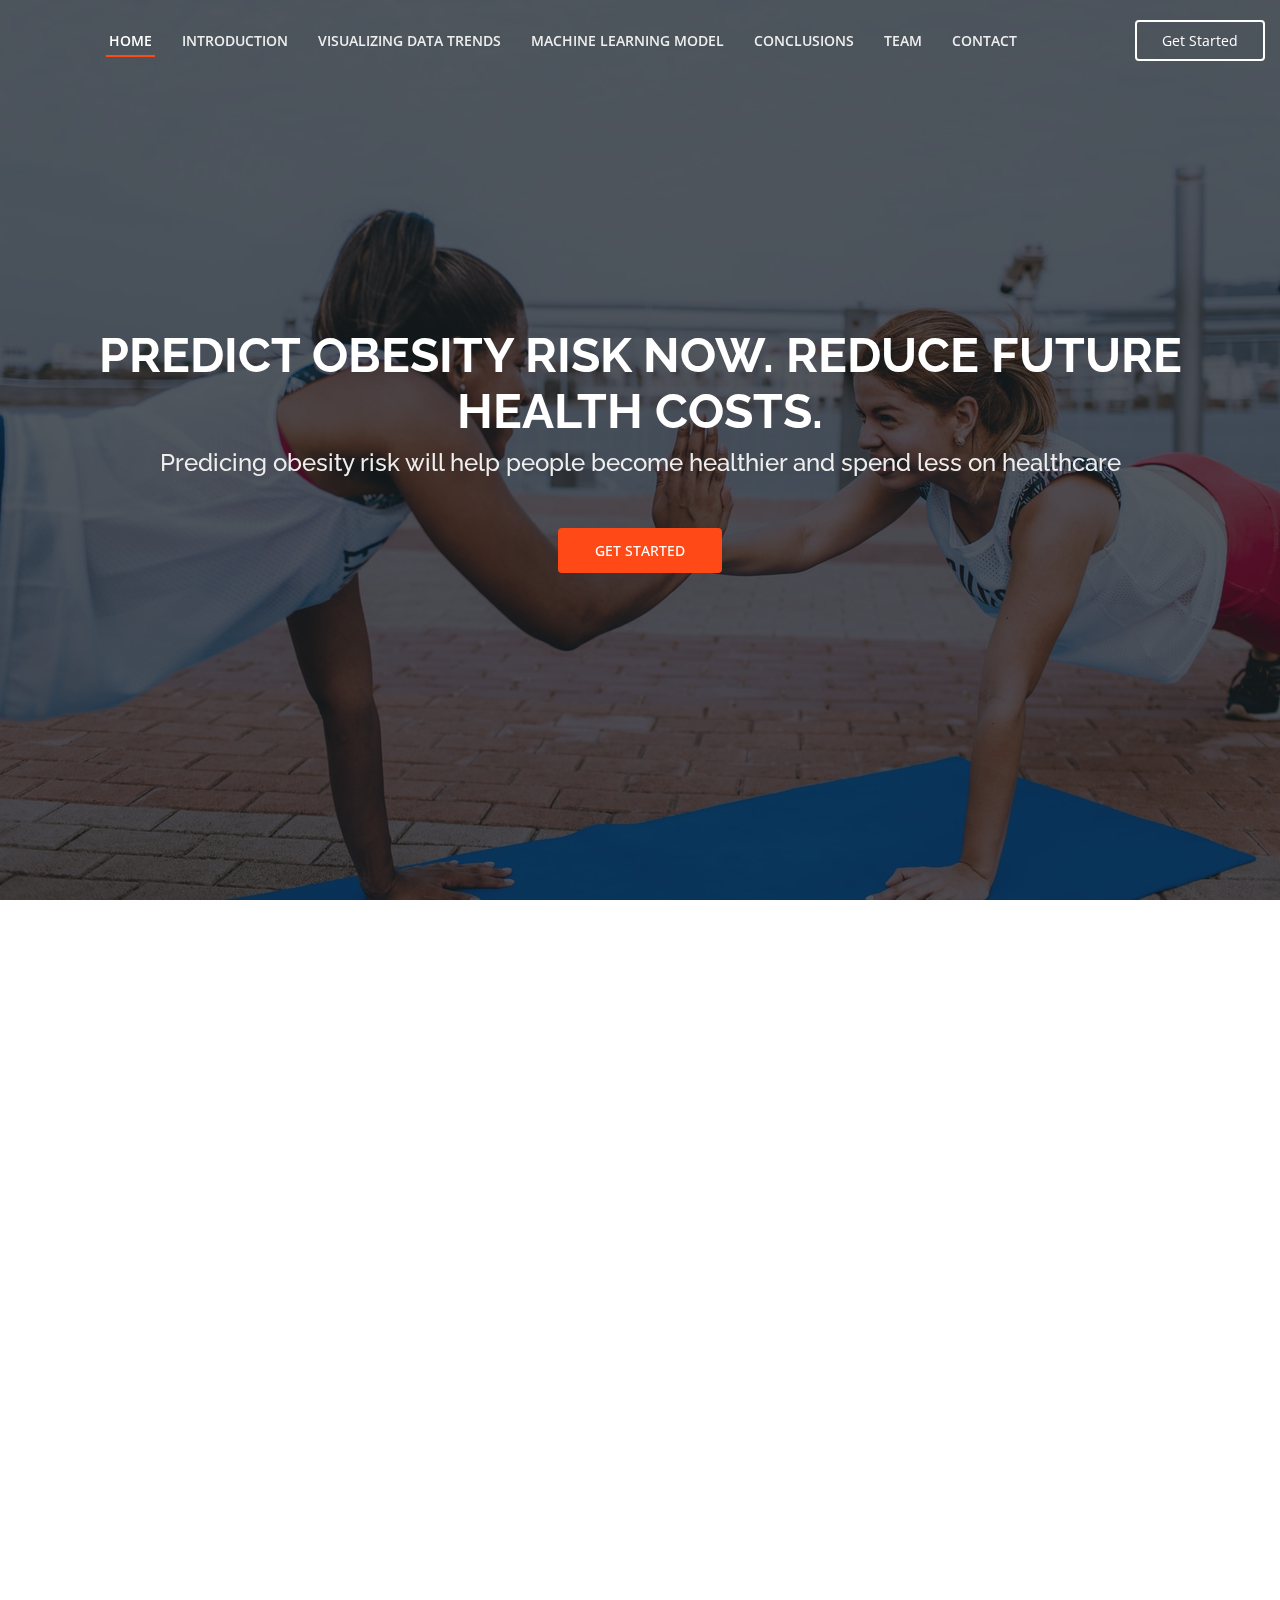
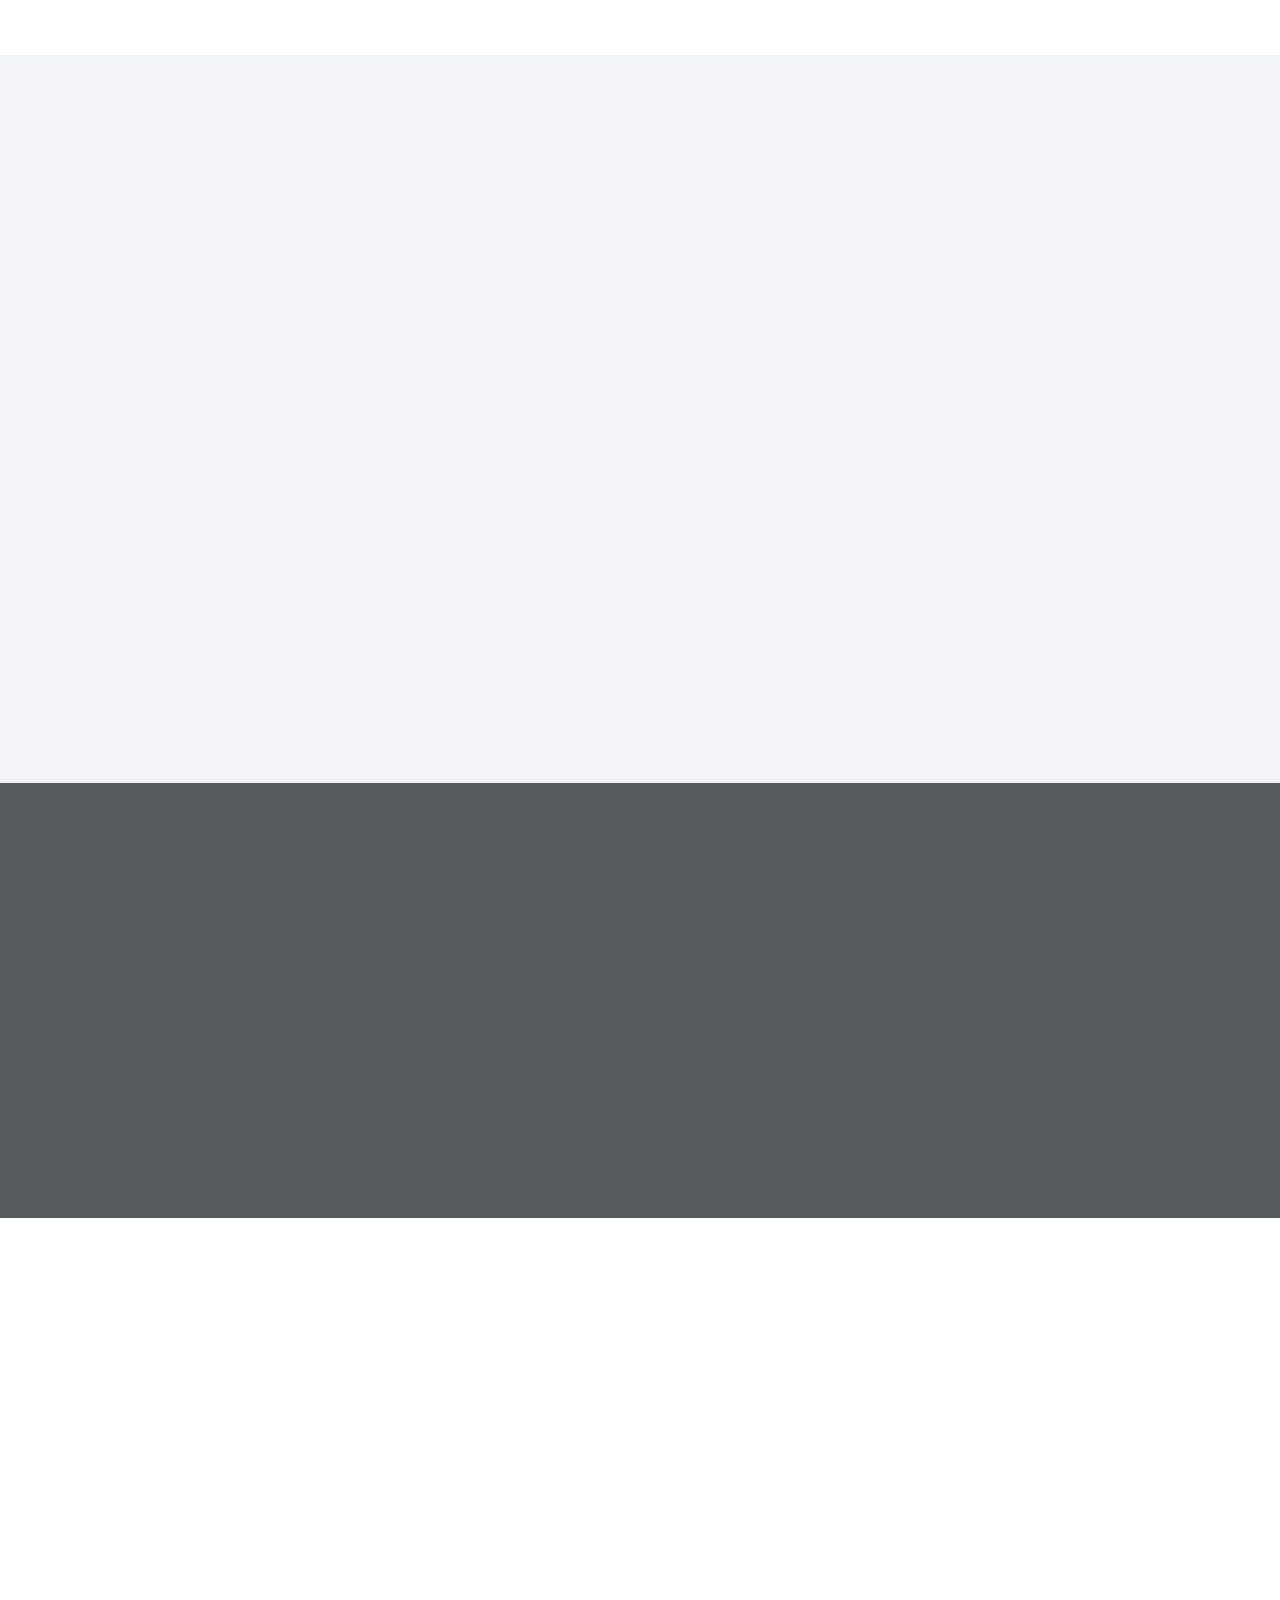
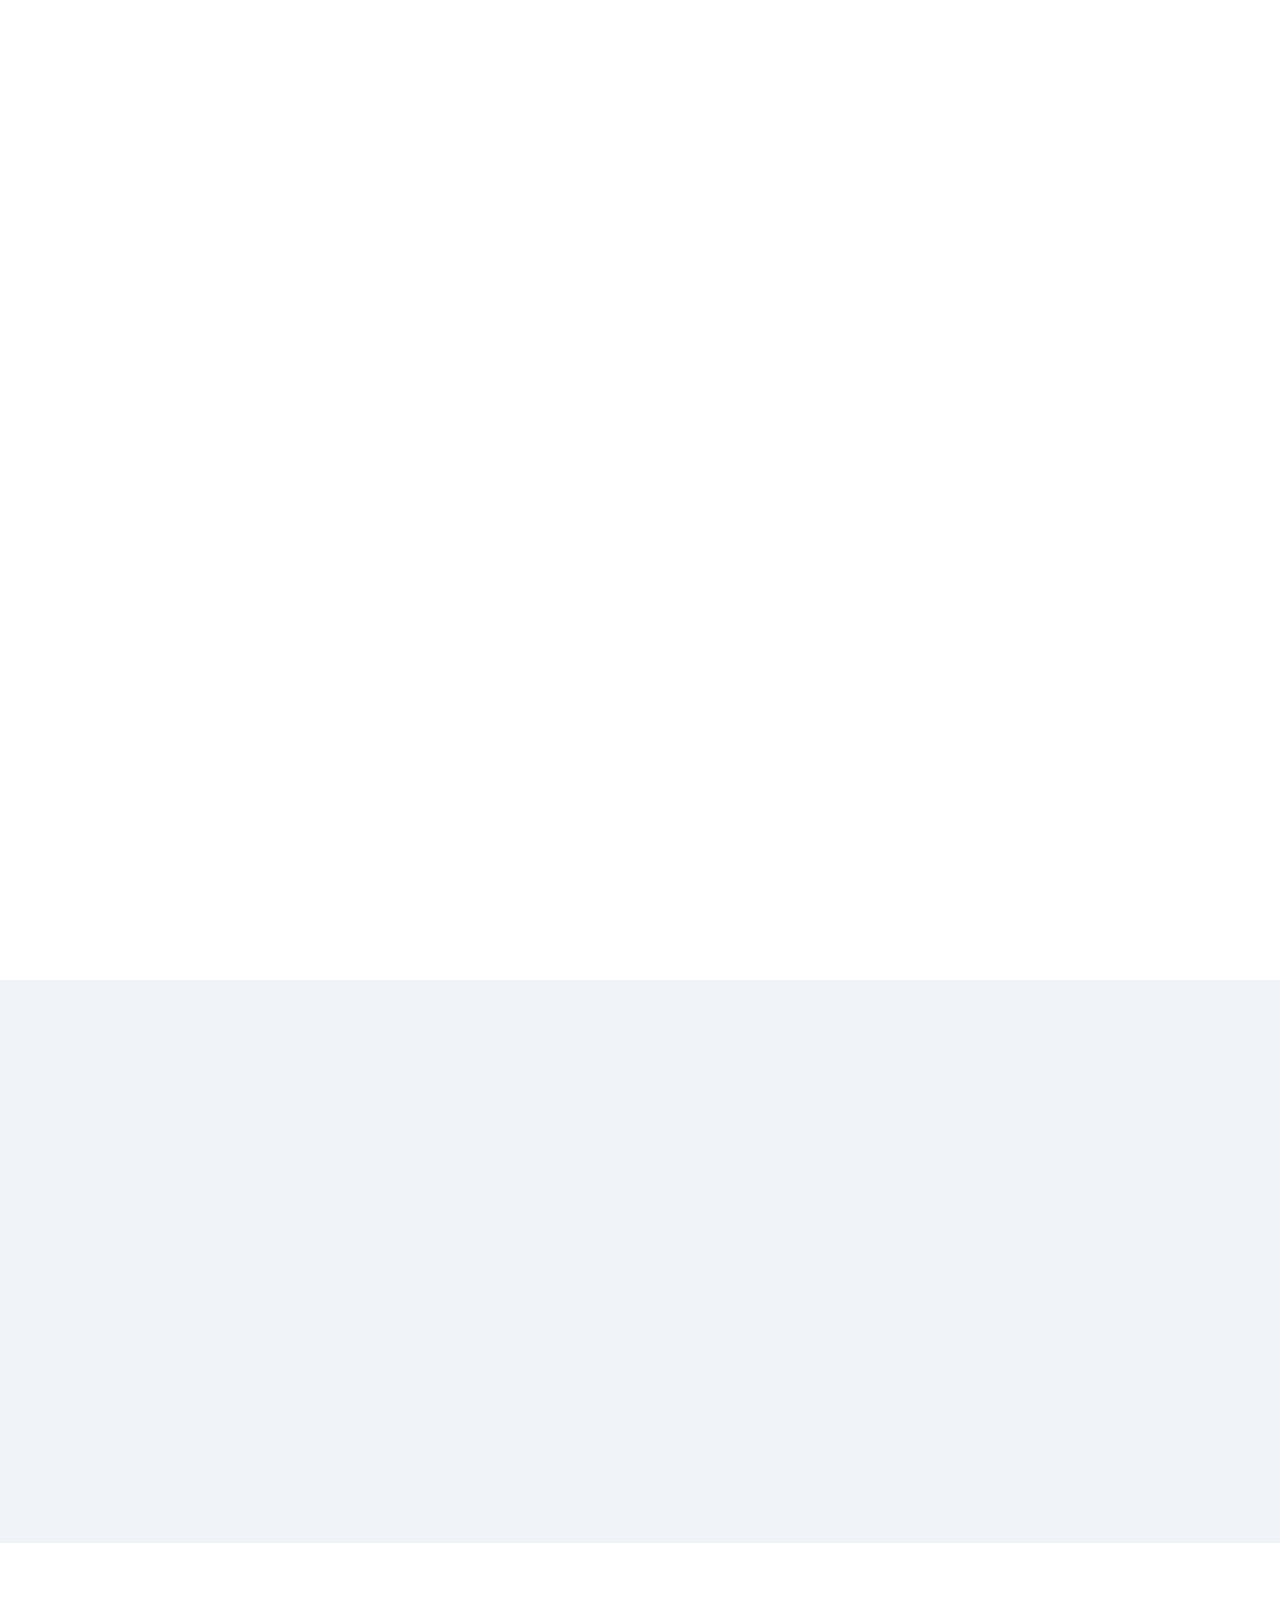
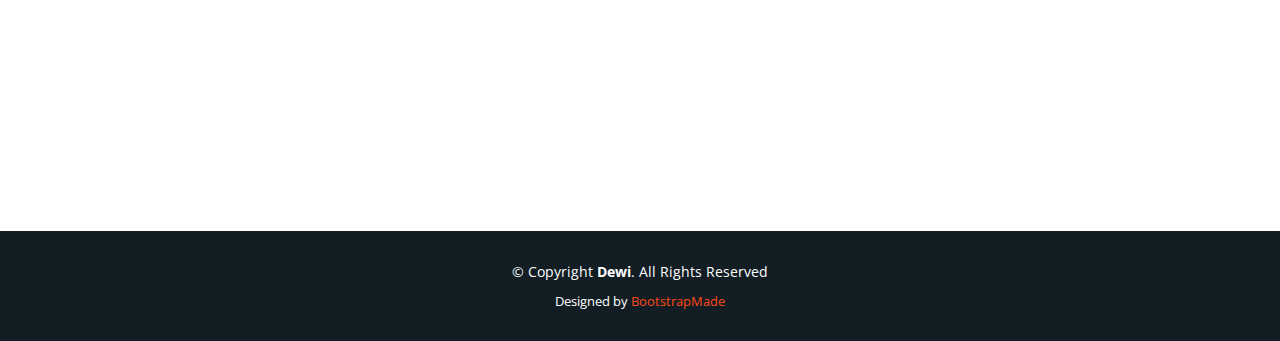
==== commit 2d77e761: "updated bootstrap with ML form" ====
--- a/Dewi/index.html
+++ b/Dewi/index.html
@@ -31,6 +31,9 @@
   <link href="assets/css/style.css" rel="stylesheet">
 
   <link rel="stylesheet" href="https://cdnjs.cloudflare.com/ajax/libs/font-awesome/4.7.0/css/font-awesome.min.css">
+
+    <!-- D3 -->
+    <script src="https://d3js.org/d3.v6.min.js"></script>
 
   <!-- =======================================================
   * Template Name: Dewi - v2.1.0
@@ -550,7 +553,7 @@
             <h4>TA</h4>
             <p>
               <i class="bx bxs-quote-alt-left quote-icon-left"></i>
-              Their groundbreaking obesity project is literally saving the world. They have joined the ranks of Michelle Obama,
+              Their groundbreaking obesity project is literally saving the world. They have joined the ranks of Michelle Obama
               and Popeye the sailor in their quest to advocate for healthy lifestyles. 
               <i class="bx bxs-quote-alt-right quote-icon-right"></i>
             </p>
@@ -617,6 +620,161 @@
         <div class="row">
           <div class="col-lg-12 col-md-6 d-flex align-items-stretch" data-aos="fade-up" data-aos-delay="100">
             <div class="panel panel-default">
+              <div class="panel-heading"><h4>Where are you on your journey?</h4></div><hr>
+            <div class="panel-body">
+              <form>
+                <div class="form-row">
+                  <div class="col">
+                    <label for="">Choose Sex</label>
+                    <div class="form-check">
+                      <input class="form-check-input" type="radio" name="sex" id="exampleRadios1" value="0">
+                      <label class="form-check-label" for="exampleRadios1">
+                        Female
+                      </label>
+                    </div>
+                    <div class="form-check">
+                      <input class="form-check-input" type="radio" name="sex" id="exampleRadios2" value="1">
+                      <label class="form-check-label" for="exampleRadios2">
+                        Male
+                      </label>
+                    </div>
+                  </div>
+                  <div class="col">
+                    <label for="">Age (years)</label>
+                    <input type="text" class="form-control" id="age-input" placeholder="">
+                  </div>
+                  <div class="col">
+                    <label for="">Height</label>
+                    <select name="select-height" id="height-select"></select>
+                  </div>
+                  <div class="col">
+                    <label for="">Weight (lbs)</label>
+                    <input type="text" class="form-control" id="weight-input" placeholder="">
+                  </div>
+                </div><hr>
+                <div class="form-row">
+                  <div class="col"> 
+                    <label for="">Overweight Family History</label>
+                    <div class="form-check">
+                      <input class="form-check-input" type="radio" name="familyHistory" id="exampleRadios1" value="1">
+                      <label class="form-check-label" for="exampleRadios1">
+                        Yes
+                      </label>
+                    </div>
+                    <div class="form-check">
+                      <input class="form-check-input" type="radio" name="familyHistory" id="exampleRadios2" value="0">
+                      <label class="form-check-label" for="exampleRadios2">
+                        No
+                      </label>
+                    </div>
+                  </div>
+                  <div class="col">
+                    <label for="">Main Meals per Day</label>
+                    <input type="text" class="form-control" id="meal-count" placeholder="">
+                  </div>
+                  <div class="col">
+                    <label for="">Food Between Meals</label>
+                    <select name="food-between-meals" id="between-meals">
+                      <option value="1">No</option>
+                      <option value="2">Sometimes</option>
+                      <!-- <option value="3">Always</option> -->
+                      <option value="4">Frequently</option>
+                    </select>
+                  </div>
+                  <div class="col">
+                    <label for="">High Calorie Foods</label>
+                    <div class="form-check">
+                      <input class="form-check-input" type="radio" name="highCalorie" id="exampleRadios1" value="1">
+                      <label class="form-check-label" for="exampleRadios1">
+                        Yes
+                      </label>
+                    </div>
+                    <div class="form-check">
+                      <input class="form-check-input" type="radio" name="highCalorie" id="exampleRadios2" value="0">
+                      <label class="form-check-label" for="exampleRadios2">
+                        No
+                      </label>
+                    </div>
+                  </div>
+                </div><hr>
+
+                <div class="form-row">
+                  <div class="col">
+                    <label for="">Monitor Calories</label>
+                    <div class="form-check">
+                      <input class="form-check-input" type="radio" name="calories" id="exampleRadios1" value="1">
+                      <label class="form-check-label" for="exampleRadios1">
+                        Yes
+                      </label>
+                    </div>
+                    <div class="form-check">
+                      <input class="form-check-input" type="radio" name="calories" id="exampleRadios2" value="0">
+                      <label class="form-check-label" for="exampleRadios2">
+                        No
+                      </label>
+                    </div>
+                  </div>
+                  <div class="col">
+                    <label for="">Smoke</label>
+                    <div class="form-check">
+                      <input class="form-check-input" type="radio" name="smoker" id="exampleRadios1" value="1">
+                      <label class="form-check-label" for="exampleRadios1">
+                        Yes
+                      </label>
+                    </div>
+                    <div class="form-check">
+                      <input class="form-check-input" type="radio" name="smoker" id="exampleRadios2" value="0">
+                      <label class="form-check-label" for="exampleRadios2">
+                        No
+                      </label>
+                    </div>
+                  </div>
+                  <div class="col">
+                    <label for="">Water Intake (Oz/Day)</label>
+                    <input type="text" class="form-control" id="water-input" placeholder="">
+                  </div>
+                  <div class="col">
+                    <label for="">Vegetable Servings</label>
+                    <select name="veggie-servings" id="veggie-select"></select>
+                    <!-- <input type="text" class="form-control" id="veggie-input" placeholder=""> -->
+                  </div>
+                </div><hr>
+                <div class="form-row">
+                  <div class="col">
+                    <label for="">Phys Activity (Hrs/Week)</label>
+                    <input type="text" class="form-control" id="phys-activity-input" placeholder="">
+                  </div>
+                  <div class="col">
+                    <label for="">Technlolgy Use (Hrs/Week)</label>
+                    <input type="text" class="form-control" id="tech-use-input" placeholder="">
+                  </div>
+                  <div class="col">
+                    <label for="">Alcohol Use</label><br>
+                    <select name="aolcohol-use" id="alcohol">
+                      <option value="1">No</option>
+                      <option value="2">Sometimes</option>
+                      <!-- <option value="3">Always</option> -->
+                      <option value="4">Frequently</option>
+                    </select>
+                  </div>
+                  <div class="col">
+                    <label for="">Transportation</label>
+                    <select name="transport-use" id="transportation">
+                      <!-- <option value="1">Automobile</option> -->
+                      <option value="2">Bike</option>
+                      <option value="3">Motorbike</option>
+                      <option value="4">Public Transportation</option>
+                      <option value="5">Walking</option>
+                    </select>
+                  </div>
+                </div><hr>
+                <button id="call-model" type="button" class="btn btn-default" onClick="submitToML()" style="color: #fff;background-color: #ff4a17">Get Result</button>
+                <label for="ml-result">Your result here</label><hr>
+              </form>
+
+        <!-- <div class="row">
+          <div class="col-lg-12 col-md-6 d-flex align-items-stretch" data-aos="fade-up" data-aos-delay="100">
+            <div class="panel panel-default">
               <div class="panel-heading">
                 <h4>Where are you on your journey?</h4>
               </div>
@@ -625,8 +783,8 @@
                 <form>
                   <div class="form-row">
                     <div class="col">
-                      <!-- <input type="text" class="form-control" placeholder="Gender"> -->
-                      <label for="">Gender</label>
+                      <input type="text" class="form-control" placeholder="Gender"> -->
+                      <!-- <label for="">Gender</label>
                       <select name="gender-select" id="gender">
                         <option value="">Female</option>
                         <option value="">Male</option>
@@ -682,9 +840,9 @@
                     <div class="col">
                       <input type="text" class="form-control" placeholder="Alcohol">
                     </div>
-                    <div class="col">
+                    <div class="col"> -->
                       <!-- <input type="text" class="form-control" placeholder="Transportation"> -->
-                      <label for="">Transportation</label>
+                      <!-- <label for="">Transportation</label>
                       <select name="history-select" id="history">
                         <option value="">Automobile</option>
                         <option value="">Bike</option>
@@ -695,7 +853,7 @@
                     </div>
                   </div>
                   <hr>
-                </form>
+                </form> --> -->
 
               </div>
             </div>
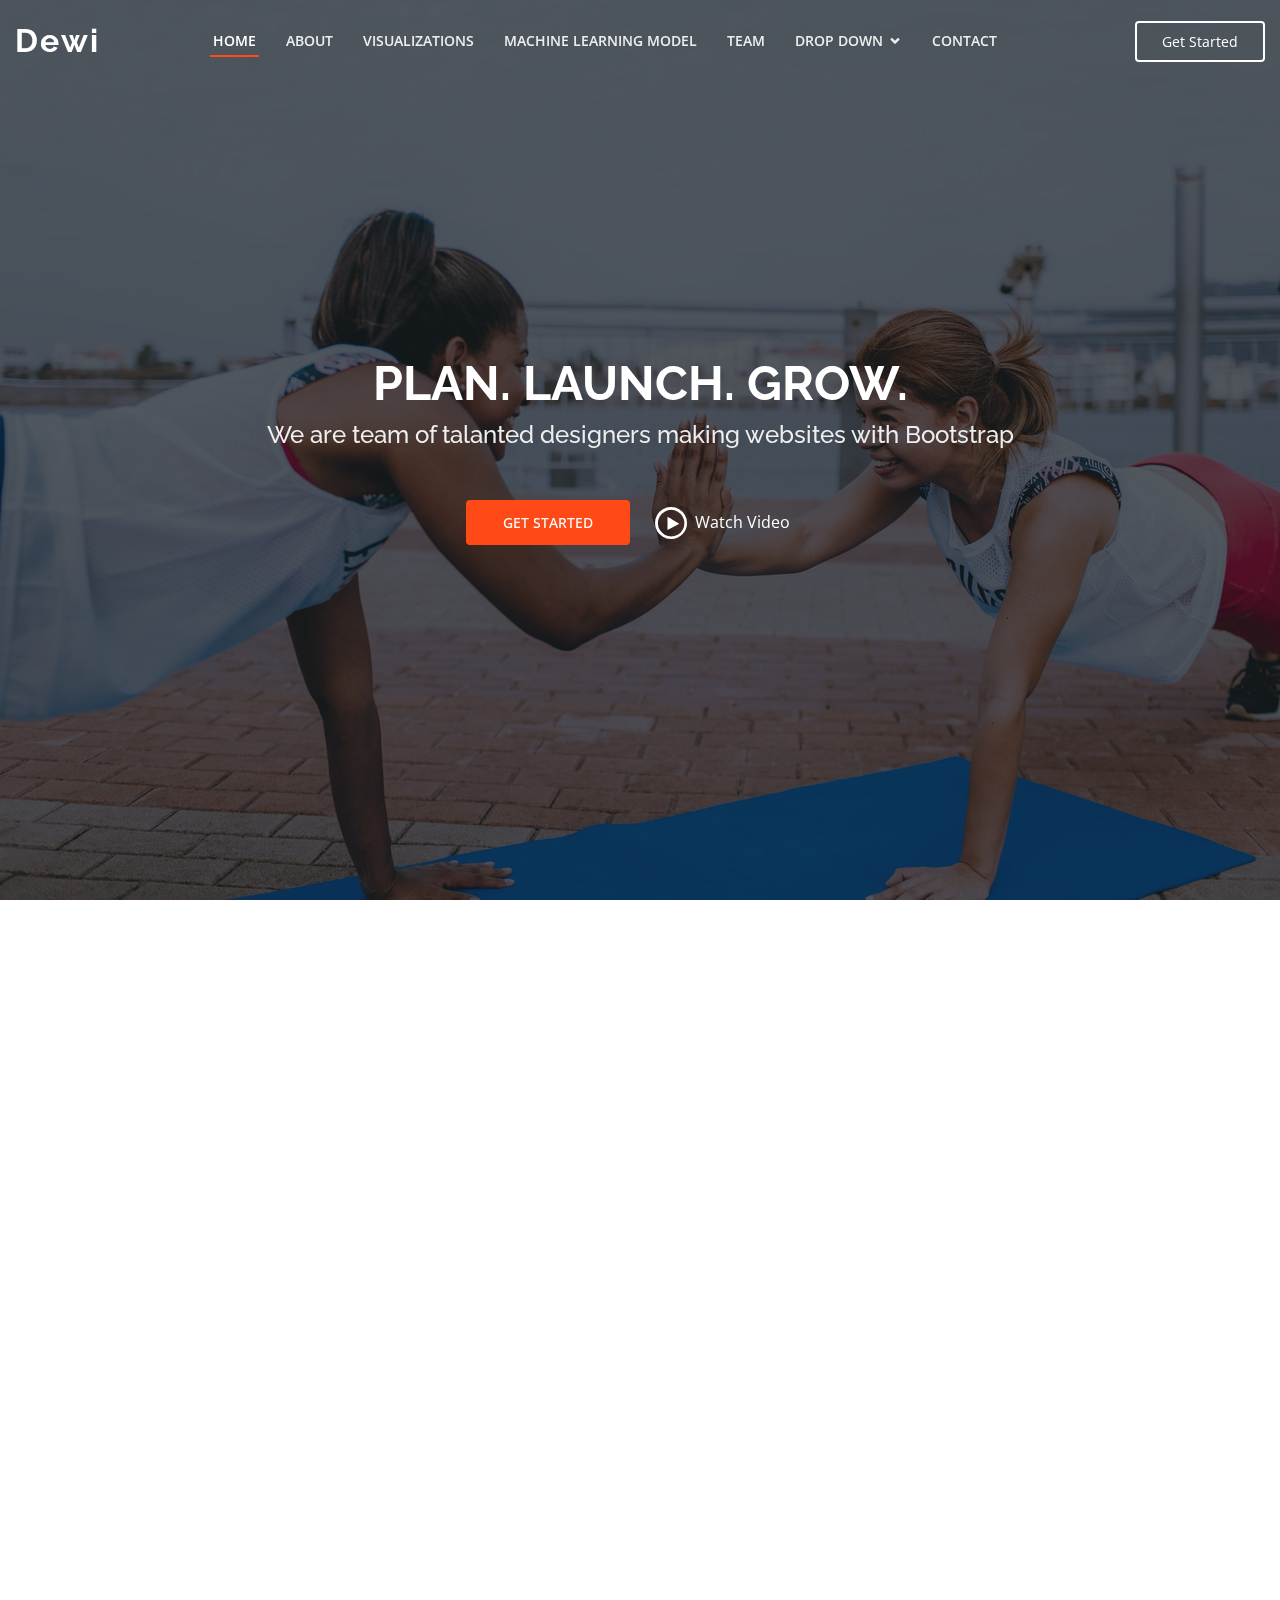
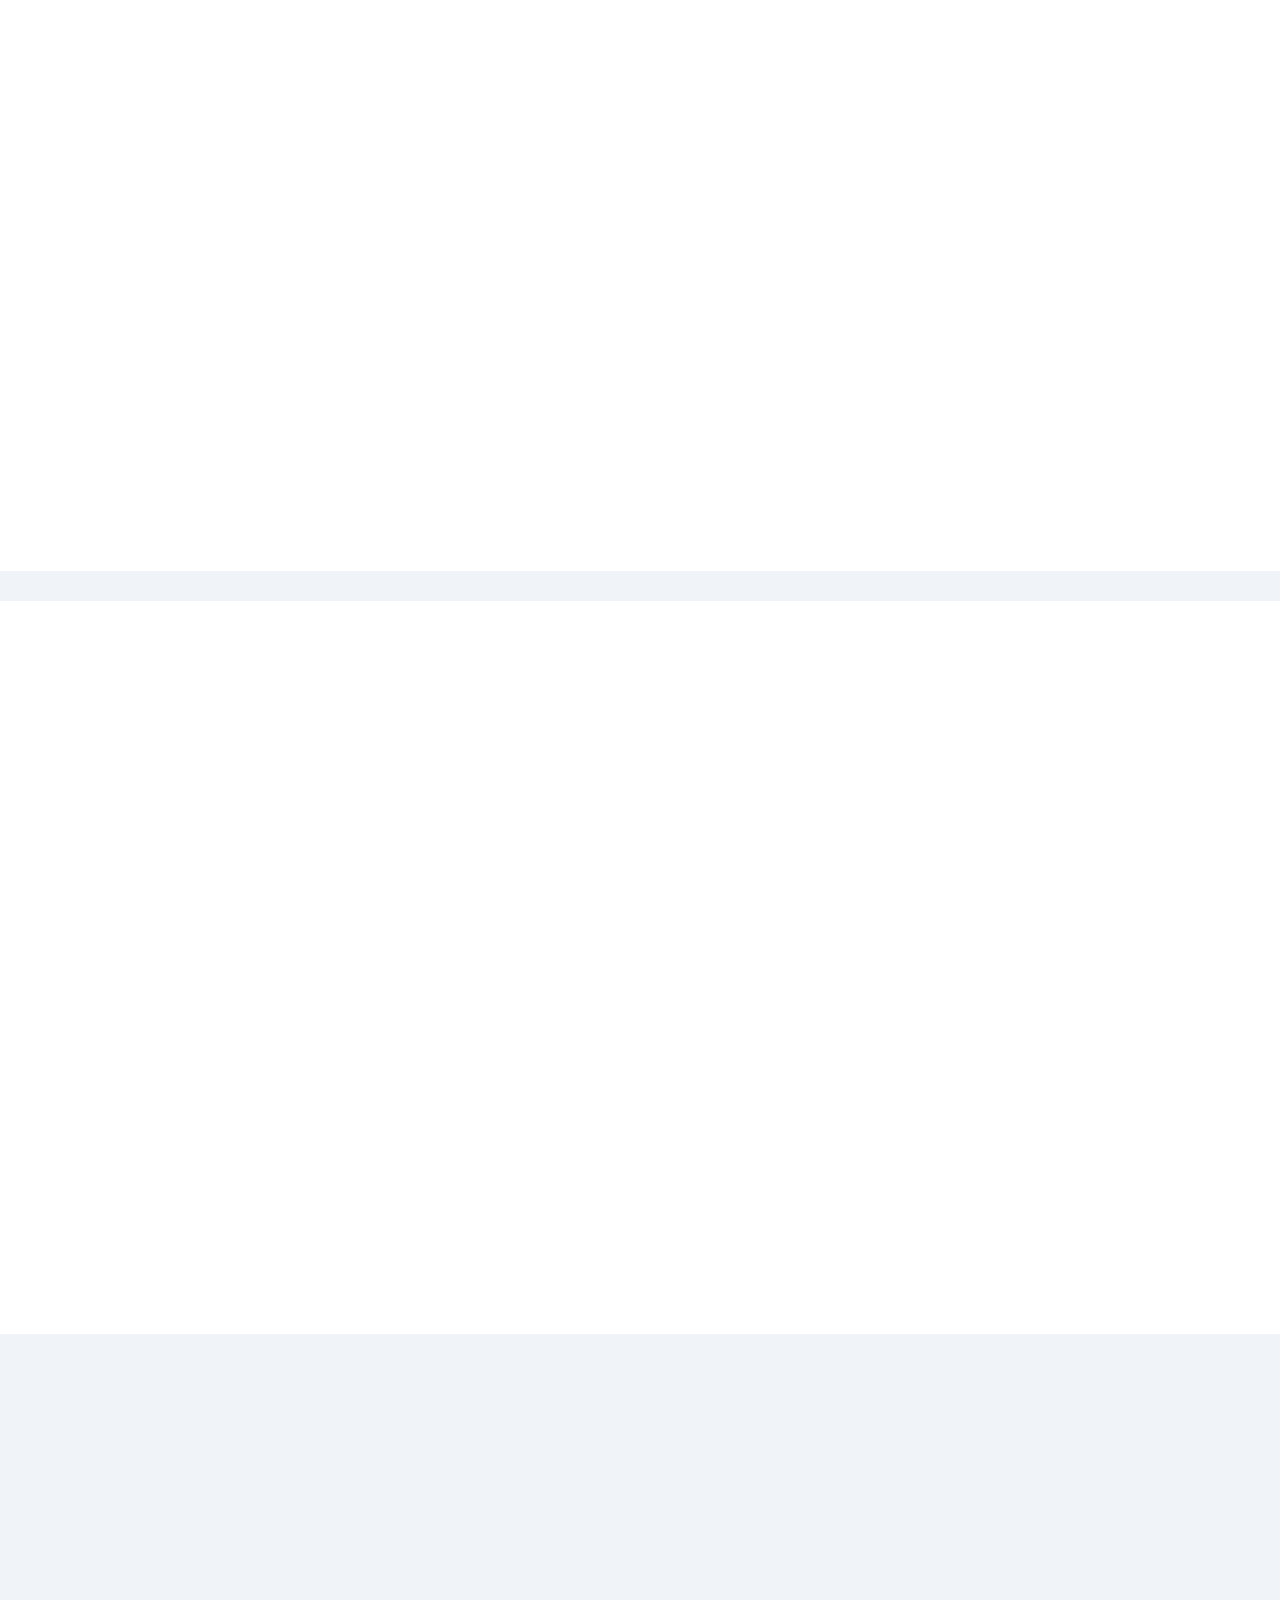
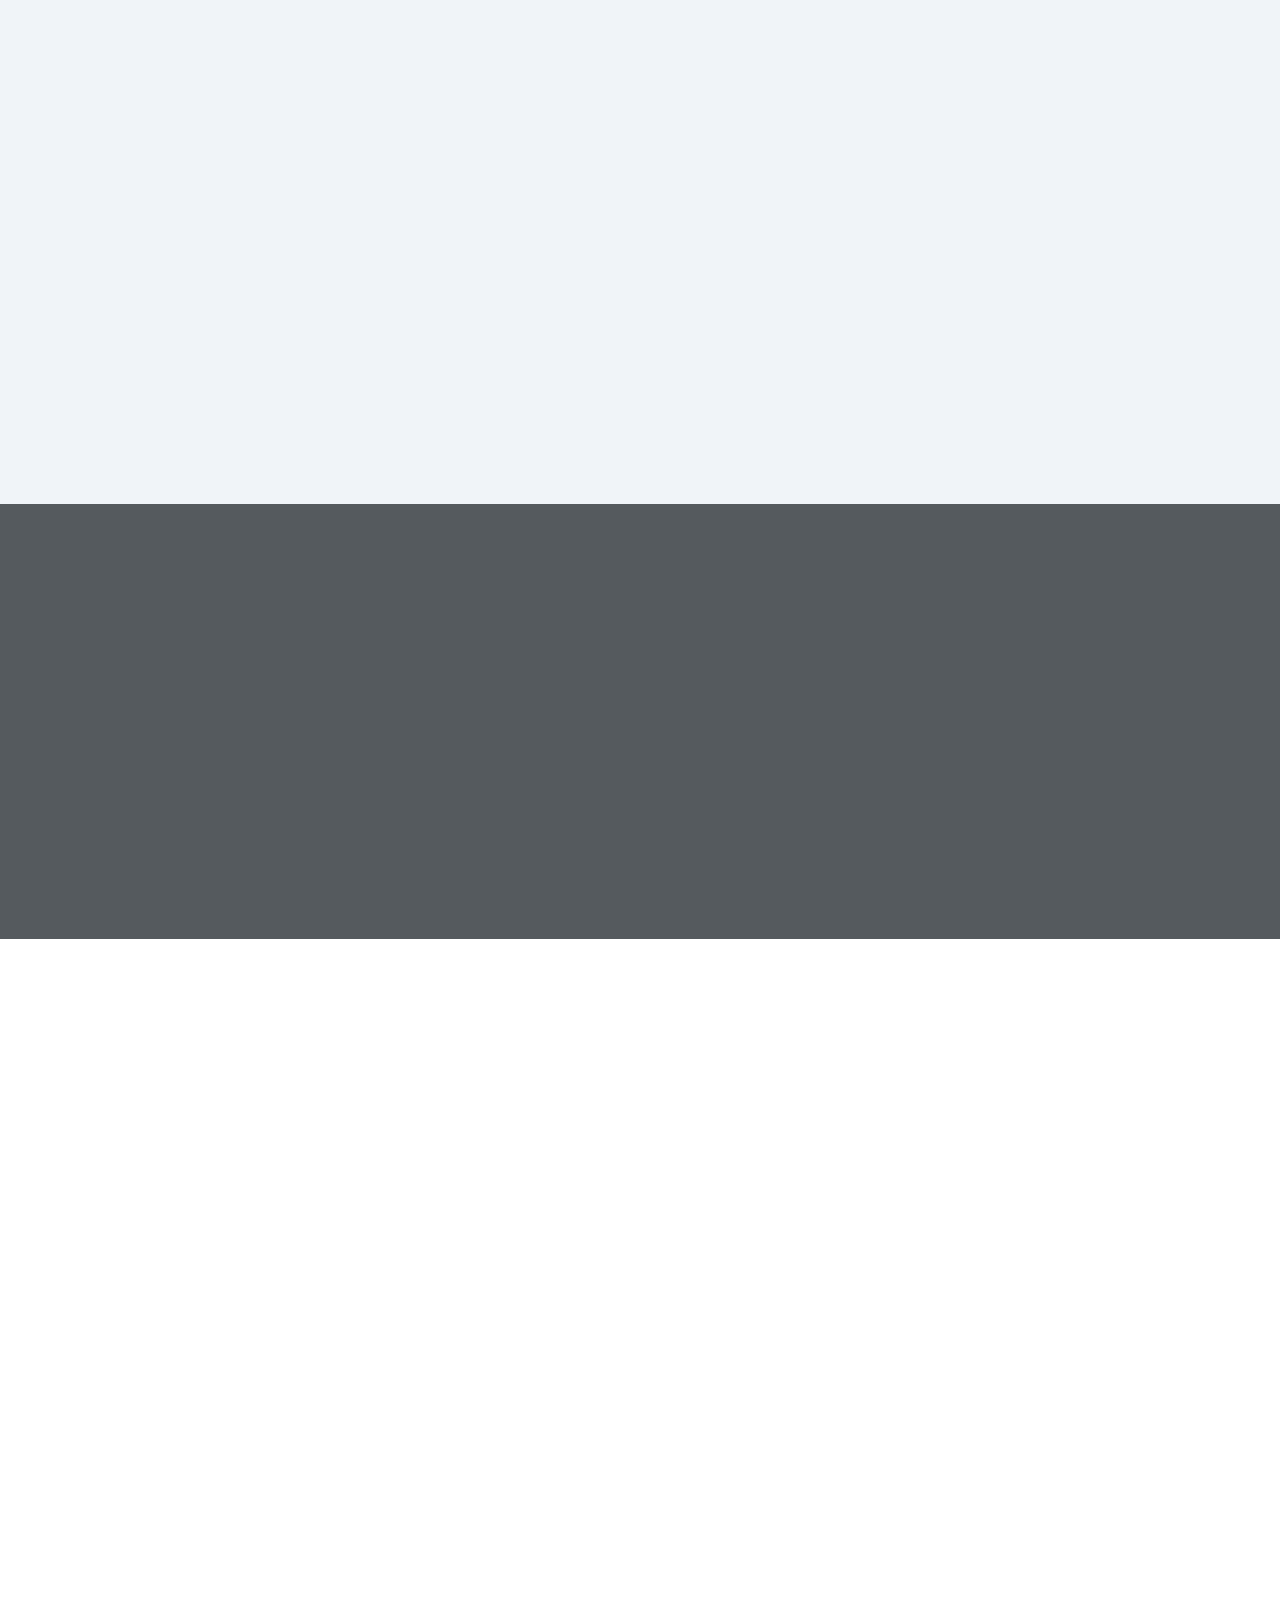
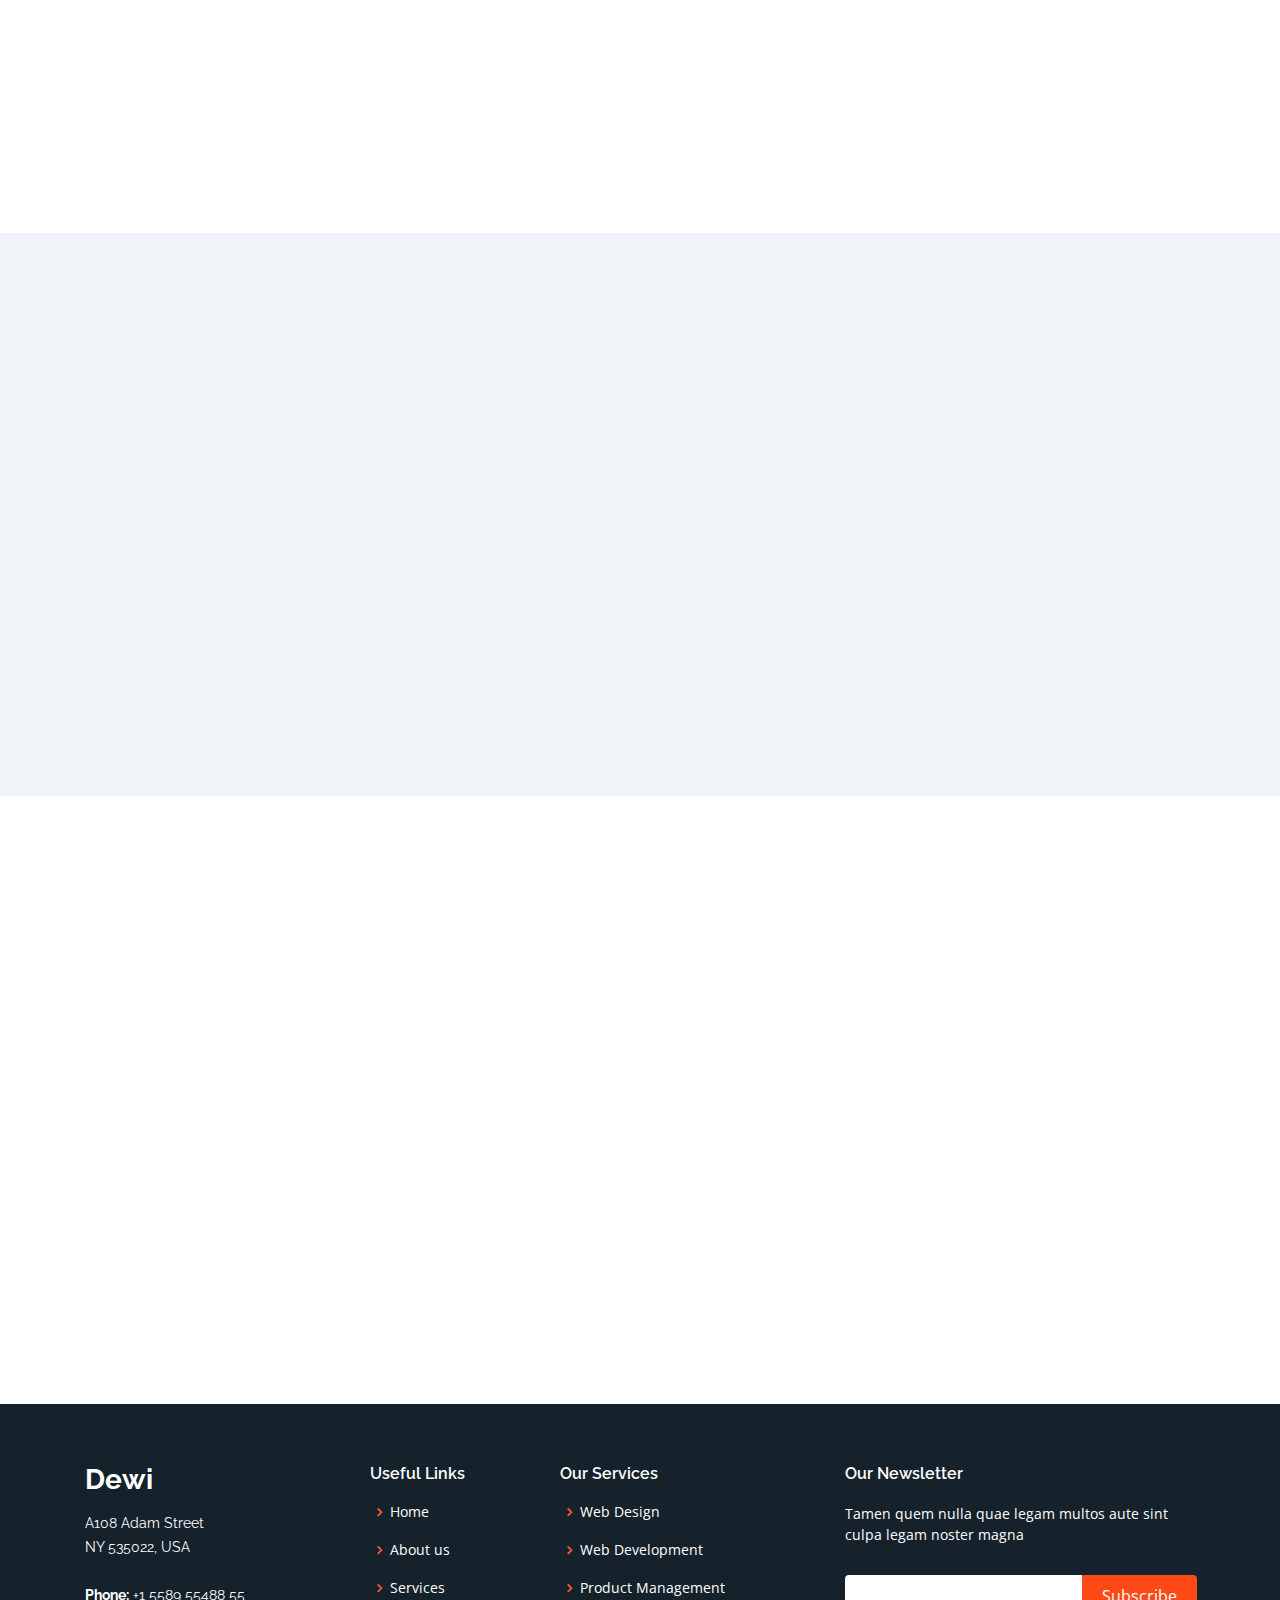
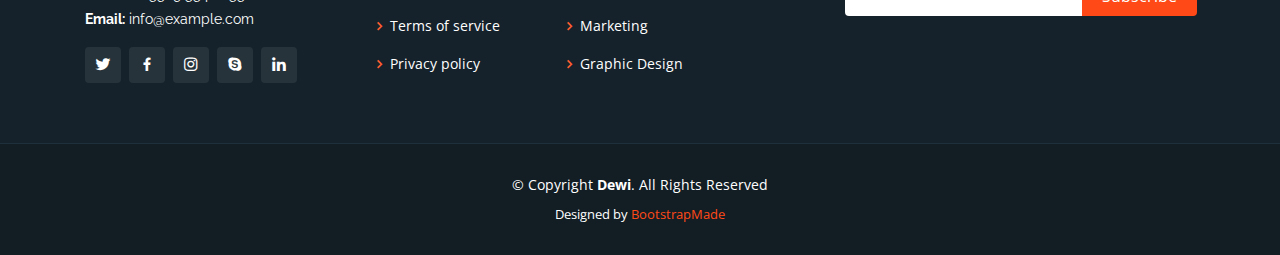
==== commit 9adf3d43: "corrected alcohol, food between meals, transportation" ====
--- a/Dewi/index.html
+++ b/Dewi/index.html
@@ -30,10 +30,8 @@
   <!-- Template Main CSS File -->
   <link href="assets/css/style.css" rel="stylesheet">
 
-  <link rel="stylesheet" href="https://cdnjs.cloudflare.com/ajax/libs/font-awesome/4.7.0/css/font-awesome.min.css">
-
-    <!-- D3 -->
-    <script src="https://d3js.org/d3.v6.min.js"></script>
+  <!-- D3 -->
+  <script src="https://d3js.org/d3.v6.min.js"></script>
 
   <!-- =======================================================
   * Template Name: Dewi - v2.1.0
@@ -49,21 +47,20 @@
   <header id="header" class="fixed-top ">
     <div class="container-fluid d-flex align-items-center justify-content-between">
 
-      <h1 class="logo"><a href="index.html"></a></h1>
+      <h1 class="logo"><a href="index.html">Dewi</a></h1>
       <!-- Uncomment below if you prefer to use an image logo -->
       <!-- <a href="index.html" class="logo"><img src="assets/img/logo.png" alt="" class="img-fluid"></a>-->
 
       <nav class="nav-menu d-none d-lg-block">
         <ul>
           <li class="active"><a href="index.html">Home</a></li>
-          <li><a href="#about">Introduction</a></li>
-          <li><a href="#services">Visualizing Data Trends</a></li>
+          <li><a href="#about">About</a></li>
+          <li><a href="#services">Visualizations</a></li>
           <li><a href="#portfolio">Machine Learning Model</a></li>
-          <li><a href="#conclusions">Conclusions</a></li>
           <li><a href="#team">Team</a></li>
-          <!-- <li class="drop-down"><a href="">Drop Down</a>
-            <ul> -->
-              <!-- <li><a href="#">Drop Down 1</a></li>
+          <li class="drop-down"><a href="">Drop Down</a>
+            <ul>
+              <li><a href="#">Drop Down 1</a></li>
               <li class="drop-down"><a href="#">Deep Drop Down</a>
                 <ul>
                   <li><a href="#">Deep Drop Down 1</a></li>
@@ -72,12 +69,12 @@
                   <li><a href="#">Deep Drop Down 4</a></li>
                   <li><a href="#">Deep Drop Down 5</a></li>
                 </ul>
-              </li> -->
-              <!-- <li><a href="#">Drop Down 2</a></li>
+              </li>
+              <li><a href="#">Drop Down 2</a></li>
               <li><a href="#">Drop Down 3</a></li>
               <li><a href="#">Drop Down 4</a></li>
             </ul>
-          </li> -->
+          </li>
           <li><a href="#contact">Contact</a></li>
 
         </ul>
@@ -91,18 +88,18 @@
   <!-- ======= Hero Section ======= -->
   <section id="hero">
     <div class="hero-container" data-aos="fade-up" data-aos-delay="150">
-      <h1>Predict Obesity Risk Now. Reduce Future Health Costs.</h1>
-      <h2>Predicing obesity risk will help people become healthier and spend less on healthcare</h2>
+      <h1>Plan. Launch. Grow.</h1>
+      <h2>We are team of talanted designers making websites with Bootstrap</h2>
       <div class="d-flex">
         <a href="#about" class="btn-get-started scrollto">Get Started</a>
-        <!-- <a href="https://www.youtube.com/watch?v=jDDaplaOz7Q" class="venobox btn-watch-video" data-vbtype="video"
-          data-autoplay="true"> Watch Video <i class="icofont-play-alt-2"></i></a> -->
+        <a href="https://www.youtube.com/watch?v=jDDaplaOz7Q" class="venobox btn-watch-video" data-vbtype="video"
+          data-autoplay="true"> Watch Video <i class="icofont-play-alt-2"></i></a>
       </div>
     </div>
   </section><!-- End Hero -->
 
   <main id="main">
-    <br>
+
     <!-- ======= About Section ======= -->
     <section id="about" class="about">
       <div class="container" data-aos="fade-up">
@@ -124,33 +121,26 @@
           </div>
 
           <div class="col-lg-6 pt-3 pt-lg-0 content">
-            <h3>Obesity Prediction.</h3>
+            <h3>Voluptatem dignissimos provident quasi corporis voluptates sit assumenda.</h3>
             <p class="font-italic">
-              Obesity is a common, serious, and costly disease. CDC estimates the prevalence of obesity was 42.4% in 2017~2018. The estimated annual medical cost of obesity in the United States was $147 billion in 2008 US dollars; 
-              the medical cost for people who have obesity was $1,429 higher than those of normal weight. Our machine learning models aim to use attributes such as eating habits (e.g. alcohol consumption, number of main meals) and 
-              physical condition (e.g. physical activity frequency) to predict if someone is obese as well as the potential annual medical costs.
-              Methodologies include: 
-              
+              Lorem ipsum dolor sit amet, consectetur adipiscing elit, sed do eiusmod tempor incididunt ut labore et
+              dolore
+              magna aliqua.
             </p>
             <ul>
-              <li><i class="bx bx-check-double"></i> Regression and Random Forest Machine learning models</li>
-              <li><i class="bx bx-check-double"></i> Python/Flask app</li>
-              <li><i class="bx bx-check-double"></i> Bootstrap template </li>
-              <li><i class="bx bx-check-double"></i> Tableau Visualizations.</li>
-              <li><i class="bx bx-check-double"></i> HTML/JS </li>
-              <li><i class="bx bx-check-double"></i> Heroku hosted with Postgres Database.</li>
+              <li><i class="bx bx-check-double"></i> Ullamco laboris nisi ut aliquip ex ea commodo consequat.</li>
+              <li><i class="bx bx-check-double"></i> Duis aute irure dolor in reprehenderit in voluptate velit.</li>
+              <li><i class="bx bx-check-double"></i> Voluptate repellendus pariatur reprehenderit corporis sint.</li>
+              <li><i class="bx bx-check-double"></i> Ullamco laboris nisi ut aliquip ex ea commodo consequat. Duis aute
+                irure dolor in reprehenderit in voluptate trideta storacalaperda mastiro dolore eu fugiat nulla
+                pariatur.</li>
             </ul>
             <p>
-              Data sources for the project came from:
-              <ul>
-                <li> <a href="https://archive.ics.uci.edu/ml/datasets/Estimation+of+obesity+levels+based+on+eating+habits+and+physical+condition+">Machine Learning dataset </a></li>
-                <li> <a href="https://www.kaggle.com/mirichoi0218/insurance">Kaggle insurance costs dataset </a></li>
-                <li> <a href="http://www.healthdata.org/us-health/data-download">Healthdata with geographic information </a></li>
-              </ul>
+              Ullamco laboris nisi ut aliquip ex ea commodo consequat. Duis aute irure dolor in reprehenderit in
+              voluptate
+              velit esse cillum dolore eu fugiat nulla pariatur. Excepteur sint occaecat cupidatat non proident, sunt in
+              culpa qui officia deserunt mollit anim id est laborum
             </p>
-            <p>
-
-            </p>
           </div>
 
         </div>
@@ -159,7 +149,7 @@
     </section><!-- End About Section -->
 
     <!-- ======= About Boxes Section ======= -->
-    <!-- <section id="about-boxes" class="about-boxes">
+    <section id="about-boxes" class="about-boxes">
       <div class="container" data-aos="fade-up">
 
         <div class="row">
@@ -208,19 +198,38 @@
         </div>
 
       </div>
-    </section>End About Boxes Section -->
+    </section><!-- End About Boxes Section -->
 
     <!-- ======= Clients Section ======= -->
     <section id="clients" class="clients">
       <div class="container" data-aos="zoom-in">
 
-
+        <div class='tableauPlaceholder' id='viz1603415547033' style='position: relative'><noscript><a href='#'><img
+                alt=' '
+                src='https:&#47;&#47;public.tableau.com&#47;static&#47;images&#47;ob&#47;obesity_dashboard&#47;LifeExpectancy-Female-Map&#47;1_rss.png'
+                style='border: none' /></a></noscript><object class='tableauViz' style='display:none;'>
+            <param name='host_url' value='https%3A%2F%2Fpublic.tableau.com%2F' />
+            <param name='embed_code_version' value='3' />
+            <param name='site_root' value='' />
+            <param name='name' value='obesity_dashboard&#47;LifeExpectancy-Female-Map' />
+            <param name='tabs' value='no' />
+            <param name='toolbar' value='yes' />
+            <param name='static_image'
+              value='https:&#47;&#47;public.tableau.com&#47;static&#47;images&#47;ob&#47;obesity_dashboard&#47;LifeExpectancy-Female-Map&#47;1.png' />
+            <param name='animate_transition' value='yes' />
+            <param name='display_static_image' value='yes' />
+            <param name='display_spinner' value='yes' />
+            <param name='display_overlay' value='yes' />
+            <param name='display_count' value='yes' />
+            <param name='language' value='en' /></object></div>
+        <script
+          type='text/javascript'>                    var divElement = document.getElementById('viz1603415547033'); var vizElement = divElement.getElementsByTagName('object')[0]; vizElement.style.width = '100%'; vizElement.style.height = (divElement.offsetWidth * 0.75) + 'px'; var scriptElement = document.createElement('script'); scriptElement.src = 'https://public.tableau.com/javascripts/api/viz_v1.js'; vizElement.parentNode.insertBefore(scriptElement, vizElement);                </script>
 
       </div>
     </section><!-- End Clients Section -->
 
     <!-- ======= Features Section ======= -->
-    <!-- <section id="features" class="features">
+    <section id="features" class="features">
       <div class="container" data-aos="fade-up">
 
         <ul class="nav nav-tabs row d-flex">
@@ -375,118 +384,17 @@
         </div>
 
       </div>
-    </section>End Features Section -->
+    </section><!-- End Features Section -->
 
     <!-- ======= Services Section ======= -->
     <section id="services" class="services section-bg">
       <div class="container" data-aos="fade-up">
 
         <div class="section-title">
-          <h2>Visualizations</h2>
-          <p>Visualizing trends in health data</p>
-        </div>
-        <h3> Life Expectancy - Geomap</h3>
-        <p>uncover the life expectancy if increasing or decreasing throughout the spam of 25 years within the US, 
-          demonstrated geographycally.</p>
-        <div class='tableauPlaceholder' id='viz1603560896640' style='position: relative'><noscript><a href='#'><img
-                alt=' '
-                src='https:&#47;&#47;public.tableau.com&#47;static&#47;images&#47;ob&#47;obesity_dashboard&#47;LifeExpectancy-Geo&#47;1_rss.png'
-                style='border: none' /></a></noscript><object class='tableauViz' style='display:none;'>
-            <param name='host_url' value='https%3A%2F%2Fpublic.tableau.com%2F' />
-            <param name='embed_code_version' value='3' />
-            <param name='site_root' value='' />
-            <param name='name' value='obesity_dashboard&#47;LifeExpectancy-Geo' />
-            <param name='tabs' value='no' />
-            <param name='toolbar' value='yes' />
-            <param name='static_image'
-              value='https:&#47;&#47;public.tableau.com&#47;static&#47;images&#47;ob&#47;obesity_dashboard&#47;LifeExpectancy-Geo&#47;1.png' />
-            <param name='animate_transition' value='yes' />
-            <param name='display_static_image' value='yes' />
-            <param name='display_spinner' value='yes' />
-            <param name='display_overlay' value='yes' />
-            <param name='display_count' value='yes' />
-            <param name='language' value='en' /></object></div>
-        <script
-          type='text/javascript'>                    var divElement = document.getElementById('viz1603560896640'); var vizElement = divElement.getElementsByTagName('object')[0]; if (divElement.offsetWidth > 800) { vizElement.style.width = '1366px'; vizElement.style.height = '795px'; } else if (divElement.offsetWidth > 500) { vizElement.style.width = '1366px'; vizElement.style.height = '795px'; } else { vizElement.style.width = '100%'; vizElement.style.height = '727px'; } var scriptElement = document.createElement('script'); scriptElement.src = 'https://public.tableau.com/javascripts/api/viz_v1.js'; vizElement.parentNode.insertBefore(scriptElement, vizElement);                </script>
-        <br>
-        <br>
-        <!-- tableau visualiztion 2 -->
-        <h3>Life Expectancy by State (Ranking) - Bar Chart</h3>
-        <p>understand the ranking of the top and bottom US States in terms of Life Expectancy througout the timelines</p>
-        <div class='tableauPlaceholder' id='viz1603558166917' style='position: relative'><noscript><a href='#'><img
-                alt=' '
-                src='https:&#47;&#47;public.tableau.com&#47;static&#47;images&#47;ob&#47;obesity_dashboard&#47;LifeExpectancy&#47;1_rss.png'
-                style='border: none' /></a></noscript><object class='tableauViz' style='display:none;'>
-            <param name='host_url' value='https%3A%2F%2Fpublic.tableau.com%2F' />
-            <param name='embed_code_version' value='3' />
-            <param name='site_root' value='' />
-            <param name='name' value='obesity_dashboard&#47;LifeExpectancy' />
-            <param name='tabs' value='no' />
-            <param name='toolbar' value='yes' />
-            <param name='static_image'
-              value='https:&#47;&#47;public.tableau.com&#47;static&#47;images&#47;ob&#47;obesity_dashboard&#47;LifeExpectancy&#47;1.png' />
-            <param name='animate_transition' value='yes' />
-            <param name='display_static_image' value='yes' />
-            <param name='display_spinner' value='yes' />
-            <param name='display_overlay' value='yes' />
-            <param name='display_count' value='yes' />
-            <param name='language' value='en' /></object></div>
-        <script
-          type='text/javascript'>                    var divElement = document.getElementById('viz1603558166917'); var vizElement = divElement.getElementsByTagName('object')[0]; if (divElement.offsetWidth > 800) { vizElement.style.width = '1366px'; vizElement.style.height = '795px'; } else if (divElement.offsetWidth > 500) { vizElement.style.width = '1366px'; vizElement.style.height = '795px'; } else { vizElement.style.width = '100%'; vizElement.style.height = '727px'; } var scriptElement = document.createElement('script'); scriptElement.src = 'https://public.tableau.com/javascripts/api/viz_v1.js'; vizElement.parentNode.insertBefore(scriptElement, vizElement);                </script>
-
-        <br>
-        <br>
-        <h3>Activity vs. Obesity - Scatter Plot</h3>
-        <p>analysis of the correlation between obesity and level of physical activity when compared to National Level and Target percentages.
-        </p>
-        <!-- tableau visulation 3-->
-        <div class='tableauPlaceholder' id='viz1603558341790' style='position: relative'><noscript><a href='#'><img -->
-              alt=' '
-              src='https:&#47;&#47;public.tableau.com&#47;static&#47;images&#47;ob&#47;obesity_dashboard&#47;Activityvs_Obesity&#47;1_rss.png'
-              style='border: none' /></a></noscript><object class='tableauViz' style='display:none;'>
-            <param name='host_url' value='https%3A%2F%2Fpublic.tableau.com%2F' />
-            <param name='embed_code_version' value='3' />
-            <param name='site_root' value='' />
-            <param name='name' value='obesity_dashboard&#47;Activityvs_Obesity' />
-            <param name='tabs' value='no' />
-            <param name='toolbar' value='yes' />
-            <param name='static_image'
-              value='https:&#47;&#47;public.tableau.com&#47;static&#47;images&#47;ob&#47;obesity_dashboard&#47;Activityvs_Obesity&#47;1.png' />
-            <param name='animate_transition' value='yes' />
-            <param name='display_static_image' value='yes' />
-            <param name='display_spinner' value='yes' />
-            <param name='display_overlay' value='yes' />
-            <param name='display_count' value='yes' />
-            <param name='language' value='en' /></object></div>
-        <script
-          type='text/javascript'>                    var divElement = document.getElementById('viz1603558341790'); var vizElement = divElement.getElementsByTagName('object')[0]; if (divElement.offsetWidth > 800) { vizElement.style.width = '1366px'; vizElement.style.height = '795px'; } else if (divElement.offsetWidth > 500) { vizElement.style.width = '1366px'; vizElement.style.height = '795px'; } else { vizElement.style.width = '100%'; vizElement.style.height = '827px'; } var scriptElement = document.createElement('script'); scriptElement.src = 'https://public.tableau.com/javascripts/api/viz_v1.js'; vizElement.parentNode.insertBefore(scriptElement, vizElement);                </script>
-        -->
-        <br>
-        <br>
-    <!-- tableau visualization 4 -->
-    <h3>Activity vs. Obesity Trend - Line Chart</h3>
-    <p>relationship of physical activity levels against obesity per State.</p>
-        <div class='tableauPlaceholder' id='viz1603560733639' style='position: relative'><noscript><a href='#'><img
-                alt=' '
-                src='https:&#47;&#47;public.tableau.com&#47;static&#47;images&#47;ob&#47;obesity_dashboard&#47;Activityvs_ObesityTrend&#47;1_rss.png'
-                style='border: none' /></a></noscript><object class='tableauViz' style='display:none;'>
-            <param name='host_url' value='https%3A%2F%2Fpublic.tableau.com%2F' />
-            <param name='embed_code_version' value='3' />
-            <param name='site_root' value='' />
-            <param name='name' value='obesity_dashboard&#47;Activityvs_ObesityTrend' />
-            <param name='tabs' value='no' />
-            <param name='toolbar' value='yes' />
-            <param name='static_image'
-              value='https:&#47;&#47;public.tableau.com&#47;static&#47;images&#47;ob&#47;obesity_dashboard&#47;Activityvs_ObesityTrend&#47;1.png' />
-            <param name='animate_transition' value='yes' />
-            <param name='display_static_image' value='yes' />
-            <param name='display_spinner' value='yes' />
-            <param name='display_overlay' value='yes' />
-            <param name='display_count' value='yes' />
-            <param name='language' value='en' /></object></div>
-        <script
-          type='text/javascript'>                    var divElement = document.getElementById('viz1603560733639'); var vizElement = divElement.getElementsByTagName('object')[0]; if (divElement.offsetWidth > 800) { vizElement.style.width = '1366px'; vizElement.style.height = '795px'; } else if (divElement.offsetWidth > 500) { vizElement.style.width = '1366px'; vizElement.style.height = '795px'; } else { vizElement.style.width = '100%'; vizElement.style.height = '727px'; } var scriptElement = document.createElement('script'); scriptElement.src = 'https://public.tableau.com/javascripts/api/viz_v1.js'; vizElement.parentNode.insertBefore(scriptElement, vizElement);                </script>
-        <!-- 
+          <h2>Services</h2>
+          <p>Check our Services</p>
+        </div>
+
         <div class="row" data-aos="fade-up" data-aos-delay="200">
           <div class="col-md-6">
             <div class="icon-box">
@@ -536,7 +444,7 @@
                 eligendi</p>
             </div>
           </div>
-        </div> -->
+        </div>
 
       </div>
     </section><!-- End Services Section -->
@@ -550,56 +458,58 @@
           <div class="testimonial-item">
             <img src="assets/img/erwins.jpg" class="testimonial-img" alt="">
             <h3>Erwins Sagat</h3>
-            <h4>TA</h4>
+            <h4>Ceo &amp; Founder</h4>
             <p>
               <i class="bx bxs-quote-alt-left quote-icon-left"></i>
-              Their groundbreaking obesity project is literally saving the world. They have joined the ranks of Michelle Obama
-              and Popeye the sailor in their quest to advocate for healthy lifestyles. 
+              Their office was on fire during a hurricane and they still delivered my product on time. True Professionals.
               <i class="bx bxs-quote-alt-right quote-icon-right"></i>
             </p>
           </div>
 
           <div class="testimonial-item">
-            <img src="assets/img/angela.jpg" class="testimonial-img" alt="">
-            <h3>Angela Lane</h3>
-            <h4>Instructor</h4>
+            <img src="assets/img/testimonials/testimonials-2.jpg" class="testimonial-img" alt="">
+            <h3>Sara Wilsson</h3>
+            <h4>Designer</h4>
             <p>
               <i class="bx bxs-quote-alt-left quote-icon-left"></i>
-              This team has the problem soliving capabliites of sherlock holmes, the customer service of Dwight Schrute,
-              the can do attitude of popeye, and the personability of an adorable puppy
+              Export tempor illum tamen malis malis eram quae irure esse labore quem cillum quid cillum eram malis
+              quorum velit fore eram velit sunt aliqua noster fugiat irure amet legam anim culpa.
               <i class="bx bxs-quote-alt-right quote-icon-right"></i>
             </p>
           </div>
 
           <div class="testimonial-item">
-            <img src="assets/img/roger.jpg" class="testimonial-img" alt="">
-            <h3>Roger Fleenor</h3>
-            <h4>TA</h4>
+            <img src="assets/img/testimonials/testimonials-3.jpg" class="testimonial-img" alt="">
+            <h3>Jena Karlis</h3>
+            <h4>Store Owner</h4>
             <p>
               <i class="bx bxs-quote-alt-left quote-icon-left"></i>
-              Their team work could rival that of seal team 6.
+              Enim nisi quem export duis labore cillum quae magna enim sint quorum nulla quem veniam duis minim tempor
+              labore quem eram duis noster aute amet eram fore quis sint minim.
               <i class="bx bxs-quote-alt-right quote-icon-right"></i>
             </p>
           </div>
 
           <div class="testimonial-item">
-            <img src="assets/img/chris.jpg" class="testimonial-img" alt="">
-            <h3>Chris Martin</h3>
-            <h4>TA</h4>
+            <img src="assets/img/testimonials/testimonials-4.jpg" class="testimonial-img" alt="">
+            <h3>Matt Brandon</h3>
+            <h4>Freelancer</h4>
             <p>
               <i class="bx bxs-quote-alt-left quote-icon-left"></i>
-              Their office was on fire during a hurricane and they still delivered my product on time. True Professionals. 
+              Fugiat enim eram quae cillum dolore dolor amet nulla culpa multos export minim fugiat minim velit minim
+              dolor enim duis veniam ipsum anim magna sunt elit fore quem dolore labore illum veniam.
               <i class="bx bxs-quote-alt-right quote-icon-right"></i>
             </p>
           </div>
 
           <div class="testimonial-item">
-            <img src="assets/img/broccoli.jpg" class="testimonial-img" alt="">
-            <h3>Broccoli</h3>
-            <h4>Vegetable</h4>
+            <img src="assets/img/testimonials/testimonials-5.jpg" class="testimonial-img" alt="">
+            <h3>John Larson</h3>
+            <h4>Entrepreneur</h4>
             <p>
               <i class="bx bxs-quote-alt-left quote-icon-left"></i>
-              Their obesity prediction project contributed to a 300% increase in broccoli sales
+              Quis quorum aliqua sint quem legam fore sunt eram irure aliqua veniam tempor noster veniam enim culpa
+              labore duis sunt culpa nulla illum cillum fugiat legam esse veniam culpa fore nisi cillum quid.
               <i class="bx bxs-quote-alt-right quote-icon-right"></i>
             </p>
           </div>
@@ -608,8 +518,8 @@
 
       </div>
     </section><!-- End Testimonials Section -->
-    <br>
-    <!-- ======= Machine Learning Model Section ======= -->
+
+    <!-- ======= Portfolio Section ======= -->
     <section id="portfolio" class="portfolio">
       <div class="container" data-aos="fade-up">
 
@@ -677,7 +587,7 @@
                     <select name="food-between-meals" id="between-meals">
                       <option value="1">No</option>
                       <option value="2">Sometimes</option>
-                      <!-- <option value="3">Always</option> -->
+                      <option value="3">Always</option>
                       <option value="4">Frequently</option>
                     </select>
                   </div>
@@ -735,8 +645,8 @@
                   </div>
                   <div class="col">
                     <label for="">Vegetable Servings</label>
-                    <select name="veggie-servings" id="veggie-select"></select>
-                    <!-- <input type="text" class="form-control" id="veggie-input" placeholder=""> -->
+                    <!-- <select name="veggie-servings" id="veggie-select"></select> -->
+                    <input type="text" class="form-control" id="veggie-input" placeholder="">
                   </div>
                 </div><hr>
                 <div class="form-row">
@@ -753,14 +663,14 @@
                     <select name="aolcohol-use" id="alcohol">
                       <option value="1">No</option>
                       <option value="2">Sometimes</option>
-                      <!-- <option value="3">Always</option> -->
+                      <option value="3">Always</option>
                       <option value="4">Frequently</option>
                     </select>
                   </div>
                   <div class="col">
                     <label for="">Transportation</label>
                     <select name="transport-use" id="transportation">
-                      <!-- <option value="1">Automobile</option> -->
+                      <option value="1">Automobile</option>
                       <option value="2">Bike</option>
                       <option value="3">Motorbike</option>
                       <option value="4">Public Transportation</option>
@@ -768,94 +678,34 @@
                     </select>
                   </div>
                 </div><hr>
+                <div class="form-row">
+                  <div class="col">
+                    <label for="">Number of Children</label>
+                    <select name="num-children" id="children">
+                      <option value="1">0</option>
+                      <option value="2">1</option>
+                      <option value="3">2</option>
+                      <option value="4">3</option>
+                      <option value="5">4</option>
+                      <option value="5">5+</option>
+                    </select>
+                  </div>
+                  <div class="col">
+                    <label for="">Residing Region</label><br>
+                    <select name="region-reside-in" id="region">
+                      <option value="1">Northwest</option>
+                      <option value="2">Southeast</option>
+                      <option value="3">Southwest</option>
+                      <option value="4">Northeast</option> <!-- this is column that will get dropped -->
+                    </select>
+                  </div>
+                </div>
+                <hr>
                 <button id="call-model" type="button" class="btn btn-default" onClick="submitToML()" style="color: #fff;background-color: #ff4a17">Get Result</button>
                 <label for="ml-result">Your result here</label><hr>
               </form>
 
-        <!-- <div class="row">
-          <div class="col-lg-12 col-md-6 d-flex align-items-stretch" data-aos="fade-up" data-aos-delay="100">
-            <div class="panel panel-default">
-              <div class="panel-heading">
-                <h4>Where are you on your journey?</h4>
-              </div>
-              <hr>
-              <div class="panel-body">
-                <form>
-                  <div class="form-row">
-                    <div class="col">
-                      <input type="text" class="form-control" placeholder="Gender"> -->
-                      <!-- <label for="">Gender</label>
-                      <select name="gender-select" id="gender">
-                        <option value="">Female</option>
-                        <option value="">Male</option>
-                      </select>
-                    </div>
-                    <div class="col">
-                      <input type="text" class="form-control" placeholder="Age">
-                    </div>
-                    <div class="col">
-                      <input type="text" class="form-control" placeholder="Height">
-                    </div>
-                    <div class="col">
-                      <input type="text" class="form-control" placeholder="Weight">
-                    </div>
-                  </div>
-                  <hr>
-                  <div class="form-row">
-                    <div class="col">
-                      <!-- <input type="text" class="form-control" placeholder="Overweight Family History"> -->
-                      <label for="">Overweight Family History</label>
-                      <select name="history-select" id="history">
-                        <option value="">No</option>
-                        <option value="">Yes</option>
-                      </select>
-                    </div>
-                    <div class="col">
-                      <input type="text" class="form-control" placeholder="Main Meals">
-                    </div>
-                    <div class="col">
-                      <input type="text" class="form-control" placeholder="Food Between Meals">
-                    </div>
-                    <div class="col">
-                      <input type="text" class="form-control" placeholder="Smoke">
-                    </div>
-                  </div>
-                  <hr>
-                  <div class="form-row">
-                    <div class="col">
-                      <input type="text" class="form-control" placeholder="Water">
-                    </div>
-                    <div class="col">
-                      <input type="text" class="form-control" placeholder="Monitor Calories">
-                    </div>
-                    <div class="col">
-                      <input type="text" class="form-control" placeholder="Physical Activity">
-                    </div>
-                    <div class="col">
-                      <input type="text" class="form-control" placeholder="Technology Use">
-                    </div>
-                  </div>
-                  <hr>
-                  <div class="form-row">
-                    <div class="col">
-                      <input type="text" class="form-control" placeholder="Alcohol">
-                    </div>
-                    <div class="col"> -->
-                      <!-- <input type="text" class="form-control" placeholder="Transportation"> -->
-                      <!-- <label for="">Transportation</label>
-                      <select name="history-select" id="history">
-                        <option value="">Automobile</option>
-                        <option value="">Bike</option>
-                        <option value="">Motorbike</option>
-                        <option value="">Public Transportation</option>
-                        <option value="">Walking</option>
-                      </select>
-                    </div>
-                  </div>
-                  <hr>
-                </form> --> -->
-
-              </div>
+            </div>
             </div>
           </div>
           <!-- <div class="col-lg-4 col-md-6 d-flex align-items-stretch" data-aos="fade-up" data-aos-delay="100">
@@ -1011,19 +861,7 @@
 
       </div>
     </section><!-- End Portfolio Section -->
-    <br>
-    <!-- conclusions section -->
-    <section id="conclusions" class="conclusions">
-      <div class="container" data-aos="zoom-in">
-        <div class="section-title">
-          <h2>Conclusions</h2>
-          <p>Conclusions</p>
-        </div>
-        <p>text here</p>
-
-
-      </div>
-    </section>
+
     <!-- ======= Team Section ======= -->
     <section id="team" class="team section-bg">
       <div class="container" data-aos="fade-up">
@@ -1040,12 +878,12 @@
               <div class="pic"><img src="assets/img/eddie.jpg" class="img-fluid" alt=""></div>
               <div class="member-info">
                 <h4>Eddie Baquet</h4>
-                <span>Data Scientist</span>
+                <span>Chief Executive Officer</span>
                 <div class="social">
-                  <!-- <a href=""><i class="icofont-twitter"></i></a>
+                  <a href=""><i class="icofont-twitter"></i></a>
                   <a href=""><i class="icofont-facebook"></i></a>
-                  <a href=""><i class="icofont-instagram"></i></a> -->
-                  <a href="https://www.linkedin.com/in/edward-baquet-274a65b/"><i class="icofont-linkedin"></i></a>
+                  <a href=""><i class="icofont-instagram"></i></a>
+                  <a href=""><i class="icofont-linkedin"></i></a>
                 </div>
               </div>
             </div>
@@ -1056,29 +894,29 @@
               <div class="pic"><img src="assets/img/chen.jpg" class="img-fluid" alt=""></div>
               <div class="member-info">
                 <h4>Chen Tiryaki</h4>
-                <span>Data Scientist</span>
+                <span>Product Manager</span>
                 <div class="social">
-                  <!-- <a href=""><i class="icofont-twitter"></i></a>
+                  <a href=""><i class="icofont-twitter"></i></a>
                   <a href=""><i class="icofont-facebook"></i></a>
-                  <a href=""><i class="icofont-instagram"></i></a> -->
-                  <a href="https://www.linkedin.com/in/chentiryaki/"><i class="icofont-linkedin"></i></a>
+                  <a href=""><i class="icofont-instagram"></i></a>
+                  <a href=""><i class="icofont-linkedin"></i></a>
                 </div>
               </div>
             </div>
           </div>
 
-
+          
           <div class="col-lg-3 col-md-6" data-aos="fade-up" data-aos-delay="200">
             <div class="member">
               <div class="pic"><img src="assets/img/effie.jpg" class="img-fluid" alt=""></div>
               <div class="member-info">
                 <h4>Effie Harker</h4>
-                <span>Data Scientist</span>
+                <span>Product Manager</span>
                 <div class="social">
-                  <!-- <a href=""><i class="icofont-twitter"></i></a>
+                  <a href=""><i class="icofont-twitter"></i></a>
                   <a href=""><i class="icofont-facebook"></i></a>
-                  <a href=""><i class="icofont-instagram"></i></a> -->
-                  <a href="https://www.linkedin.com/in/evelyn-harker-168b8376/"><i class="icofont-linkedin"></i></a>
+                  <a href=""><i class="icofont-instagram"></i></a>
+                  <a href=""><i class="icofont-linkedin"></i></a>
                 </div>
               </div>
             </div>
@@ -1088,12 +926,12 @@
               <div class="pic"><img src="assets/img/hannah2.png" class="img-fluid" alt=""></div>
               <div class="member-info">
                 <h4>Hannah Wang</h4>
-                <span>Data Scientist</span>
+                <span>CTO</span>
                 <div class="social">
-                  <!-- <a href=""><i class="icofont-twitter"></i></a>
+                  <a href=""><i class="icofont-twitter"></i></a>
                   <a href=""><i class="icofont-facebook"></i></a>
-                  <a href=""><i class="icofont-instagram"></i></a> -->
-                  <a href="https://www.linkedin.com/in/hannah-yh-wang/"><i class="icofont-linkedin"></i></a>
+                  <a href=""><i class="icofont-instagram"></i></a>
+                  <a href=""><i class="icofont-linkedin"></i></a>
                 </div>
               </div>
             </div>
@@ -1109,17 +947,15 @@
       <div class="container" data-aos="fade-up"">
 
     <div class=" section-title">
-        <h2>Project Content</h2>
-        <p>Github Repository</p>
-        <a href="https://github.com/hannah8075/obesity-prediction"><i class="fa fa-github"
-            style="font-size:60px;"></i></a>
+        <h2>Contact</h2>
+        <p>Contact Us</p>
       </div>
 
       <div class="row">
 
         <div class="col-lg-6">
 
-          <!-- <div class="row">
+          <div class="row">
             <div class="col-md-12">
               <div class="info-box">
                 <i class="bx bx-map"></i>
@@ -1140,12 +976,12 @@
                 <h3>Call Us</h3>
                 <p>+1 5589 55488 55<br>+1 6678 254445 41</p>
               </div>
-            </div> -->
-        </div>
-
-      </div>
-
-      <!-- <div class="col-lg-6 mt-4 mt-lg-0">
+            </div>
+          </div>
+
+        </div>
+
+        <div class="col-lg-6 mt-4 mt-lg-0">
           <form action="forms/contact.php" method="post" role="form" class="php-email-form">
             <div class="form-row">
               <div class="col-md-5 form-group">
@@ -1176,7 +1012,7 @@
             </div>
             <div class="text-center"><button type="submit">Send Message</button></div>
           </form>
-        </div> -->
+        </div>
 
       </div>
 
@@ -1187,7 +1023,7 @@
 
   <!-- ======= Footer ======= -->
   <footer id="footer">
-    <!-- <div class="footer-top">
+    <div class="footer-top">
       <div class="container">
         <div class="row">
 
@@ -1243,7 +1079,7 @@
 
         </div>
       </div>
-    </div> -->
+    </div>
 
     <div class="container">
       <div class="copyright">
@@ -1276,6 +1112,8 @@
 
   <!-- Template Main JS File -->
   <script src="assets/js/main.js"></script>
+  <!-- Form JS File -->
+  <script src="assets/js/form.js"></script>
 
 </body>
 
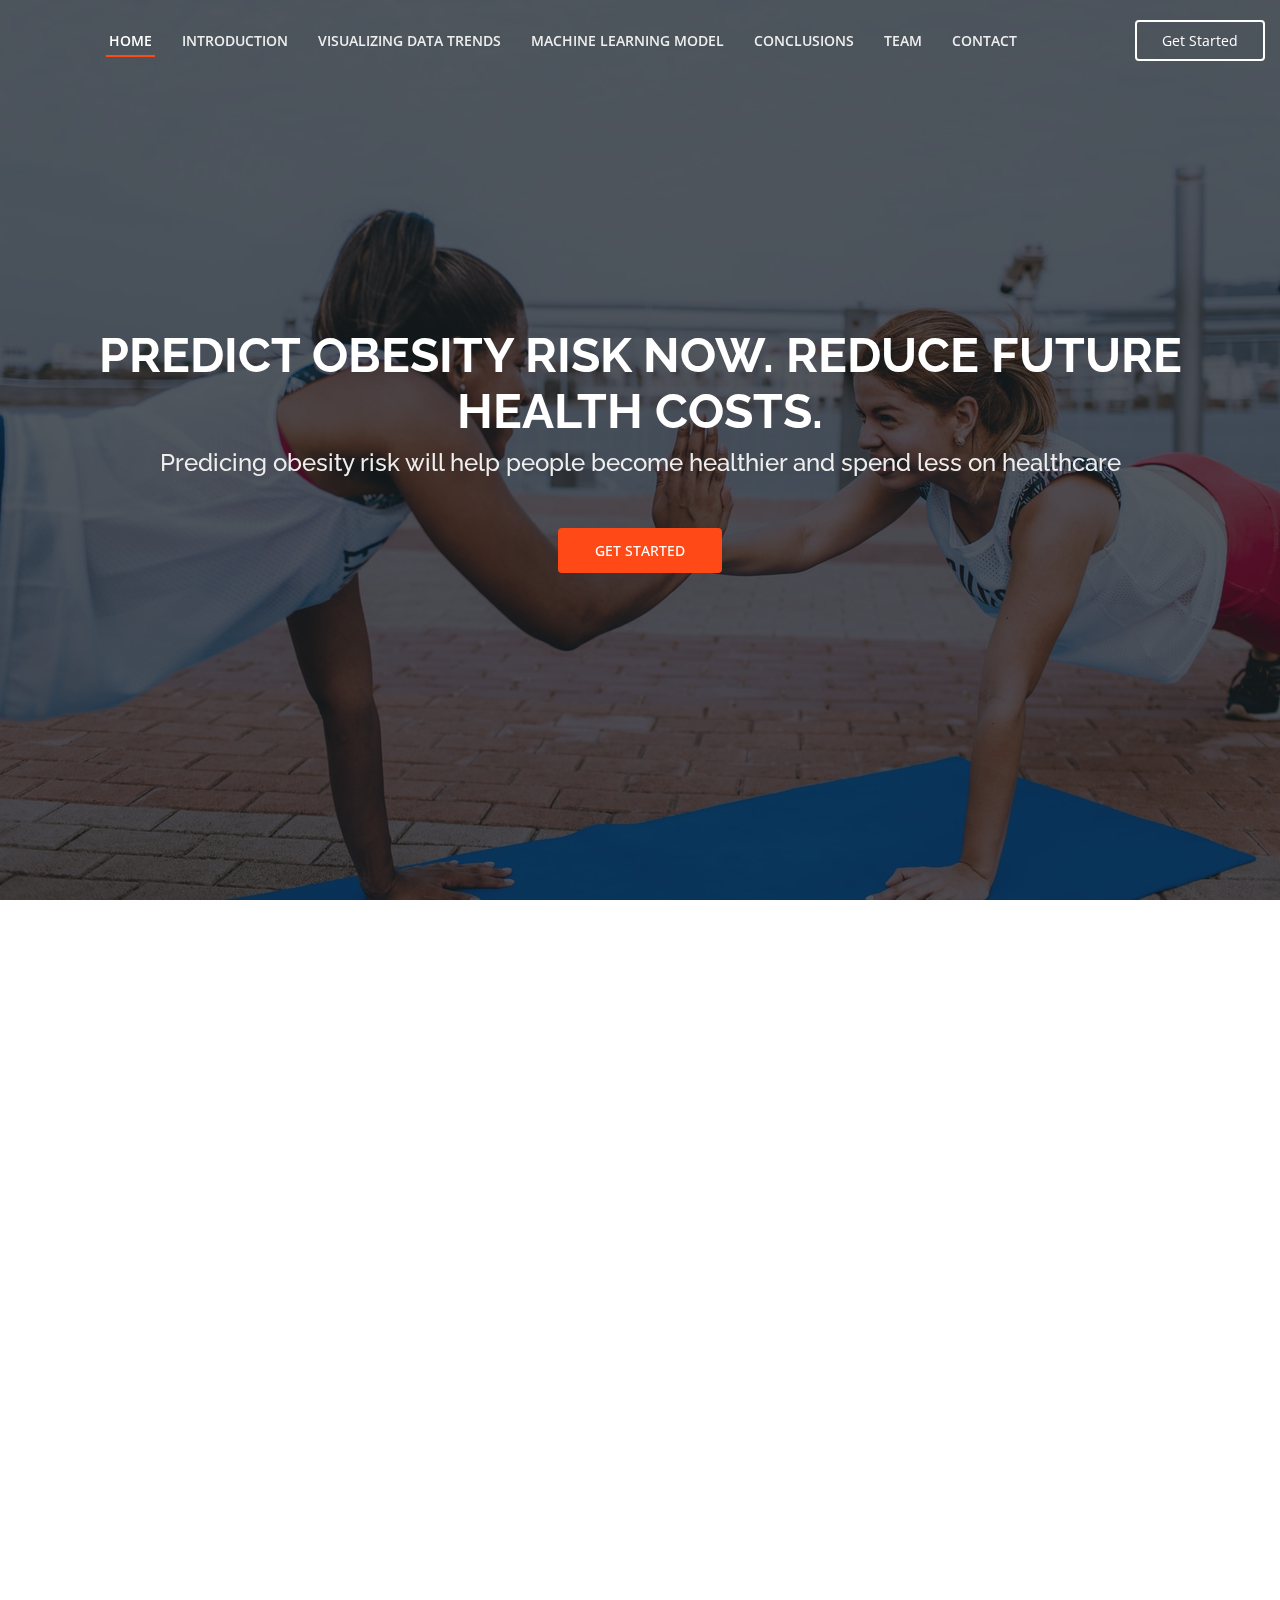
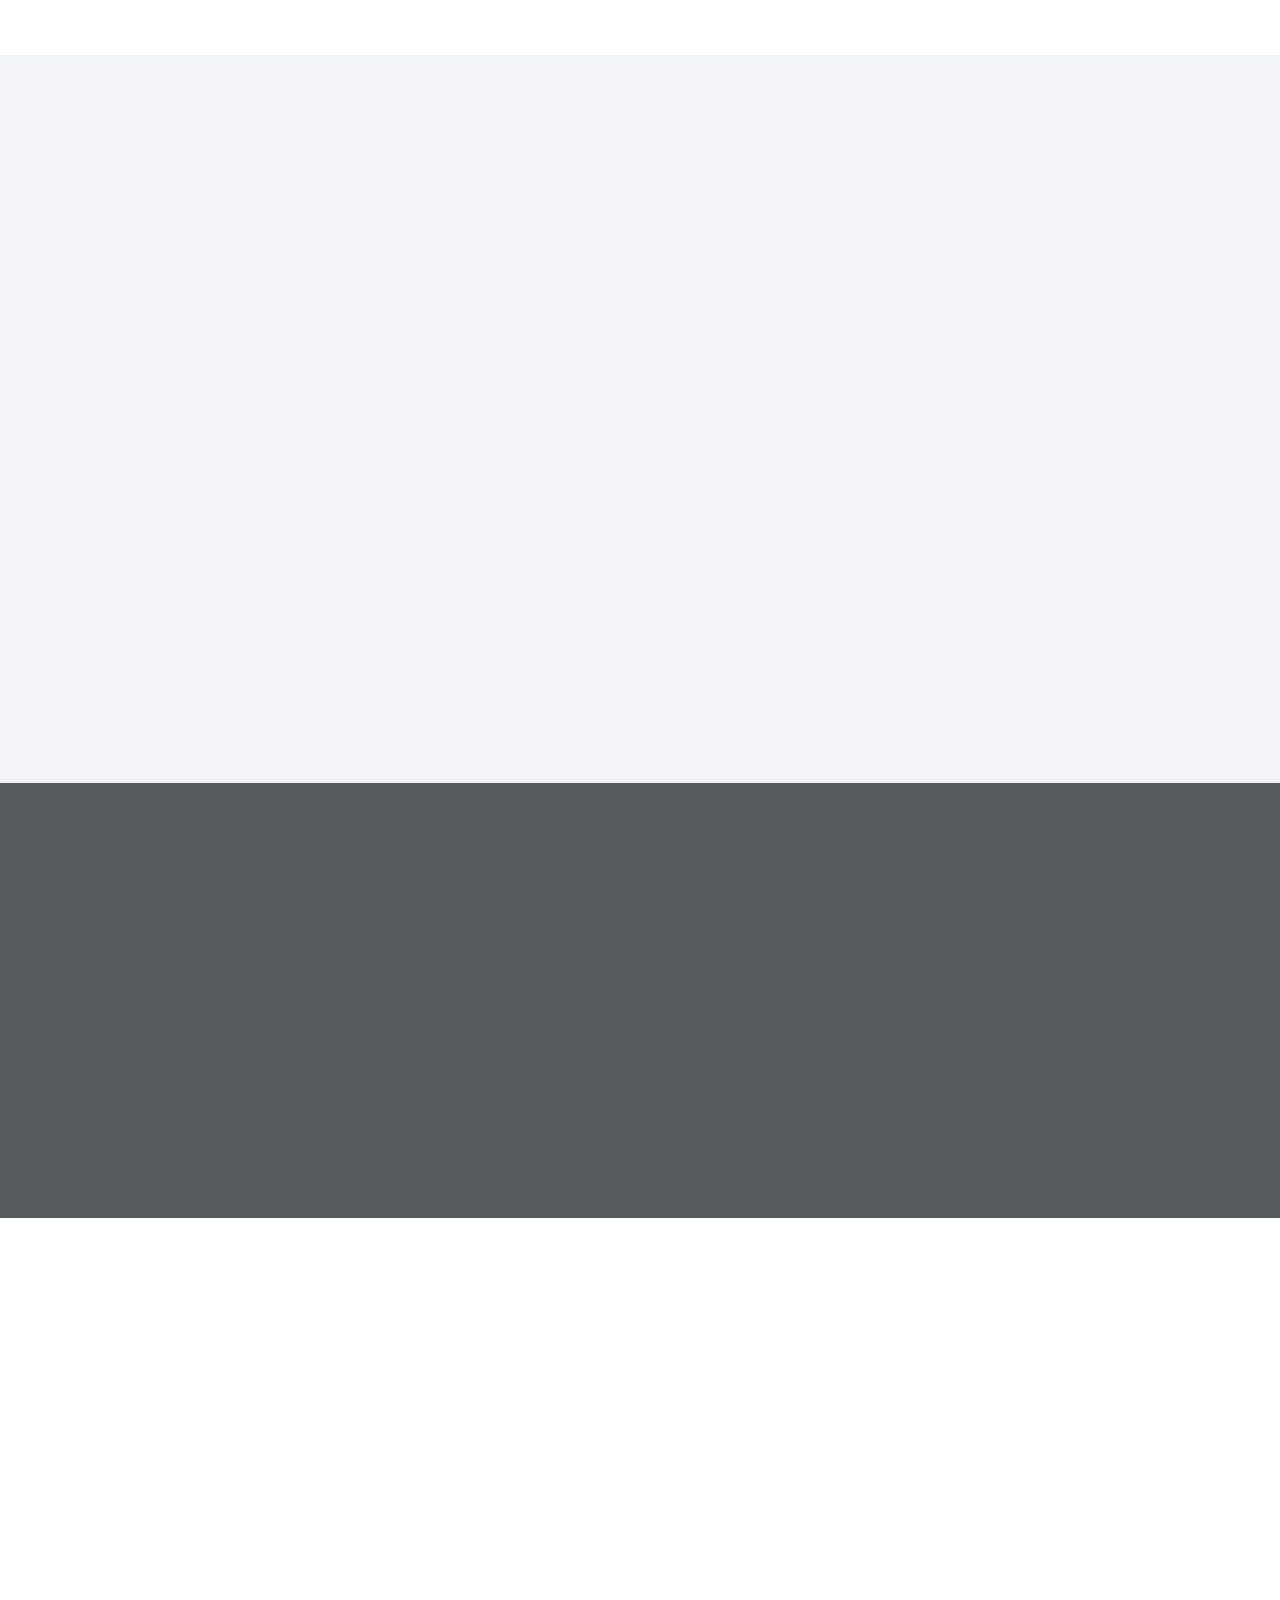
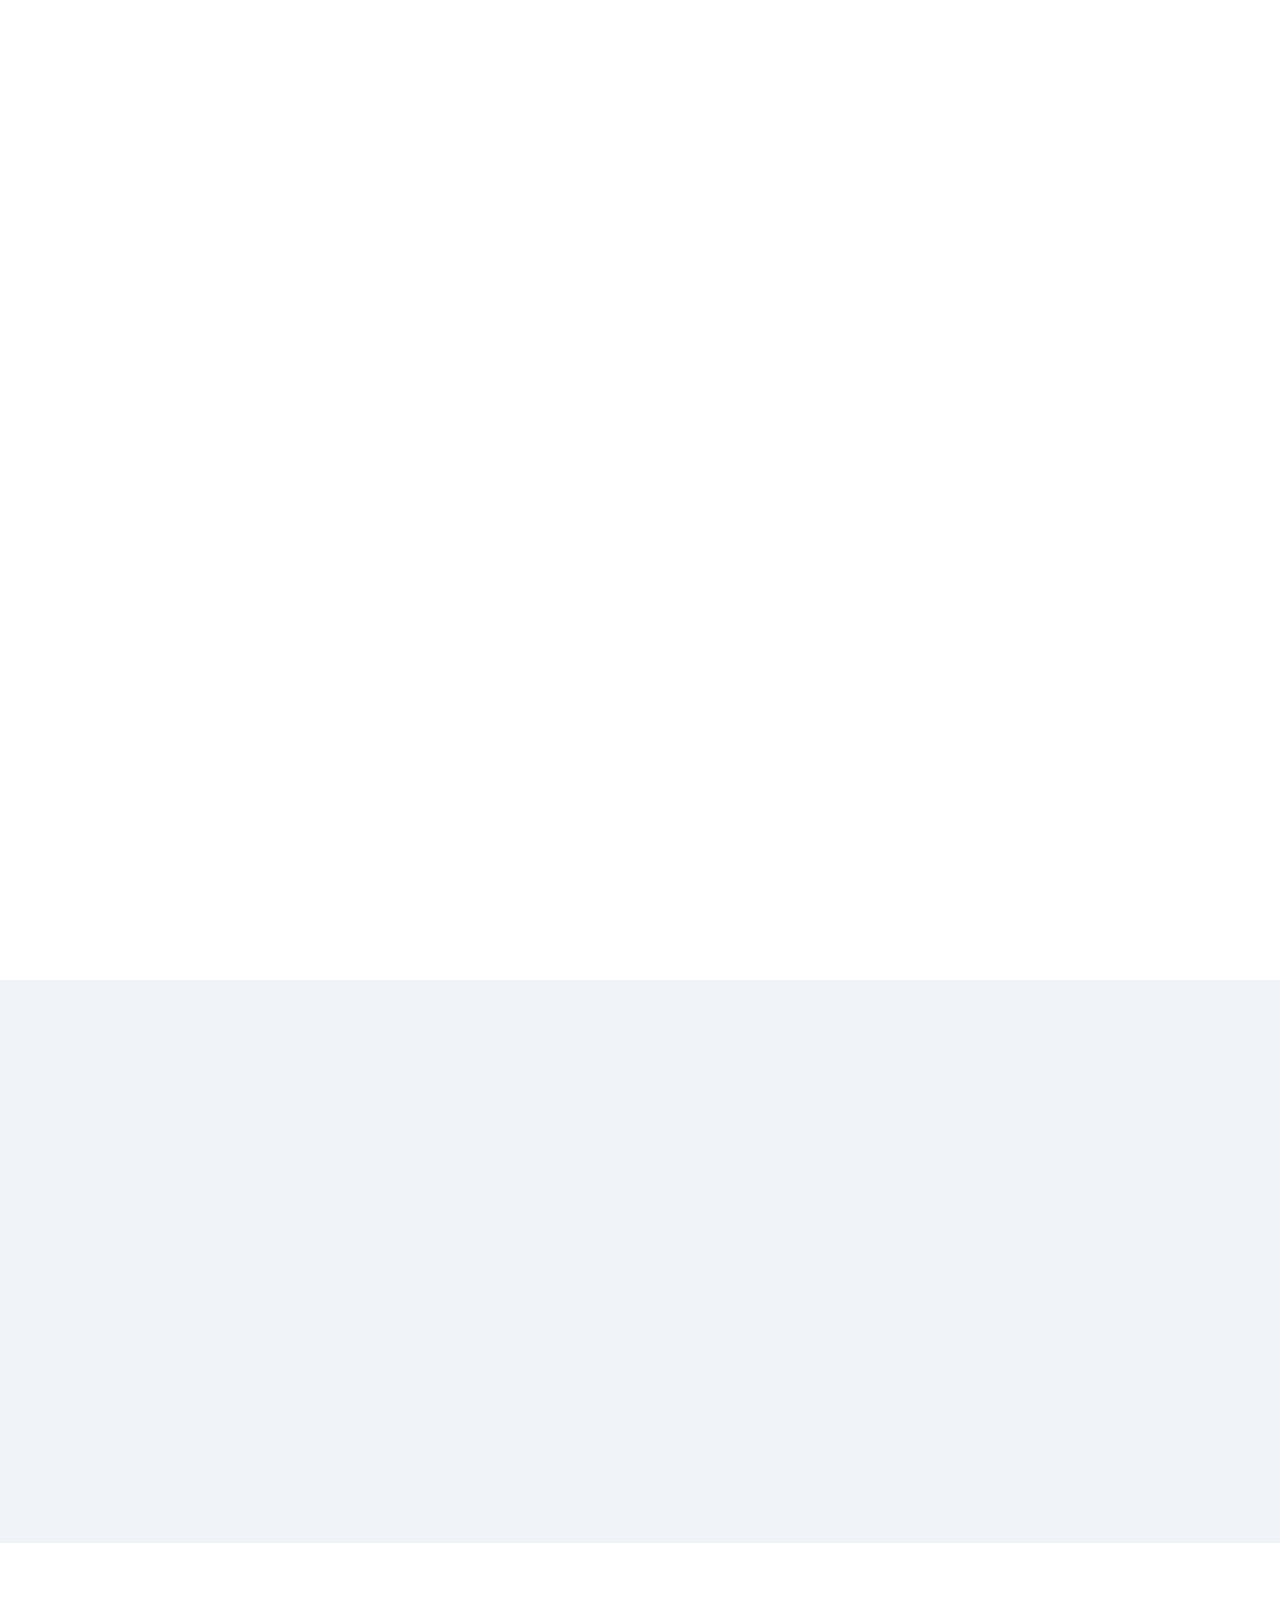
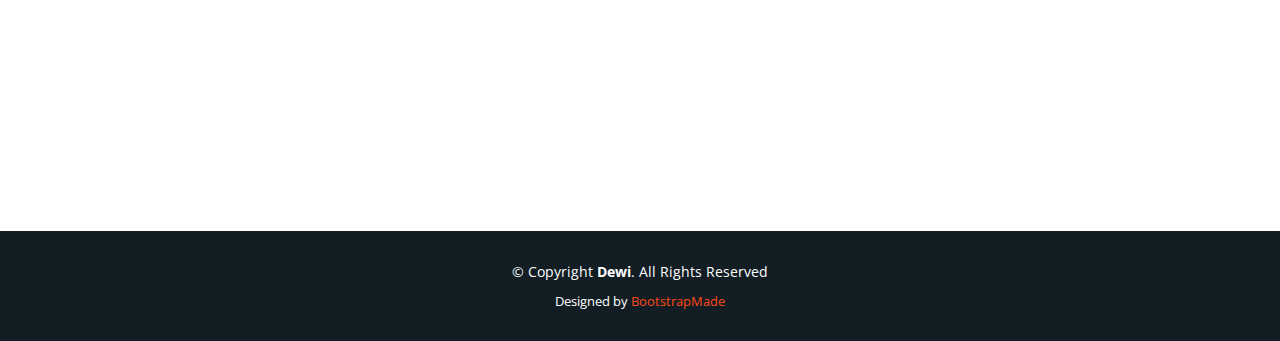
==== commit aa56c7b1: "updated bootstrap needs conclusions" ====
--- a/Dewi/index.html
+++ b/Dewi/index.html
@@ -30,8 +30,10 @@
   <!-- Template Main CSS File -->
   <link href="assets/css/style.css" rel="stylesheet">
 
-  <!-- D3 -->
-  <script src="https://d3js.org/d3.v6.min.js"></script>
+  <link rel="stylesheet" href="https://cdnjs.cloudflare.com/ajax/libs/font-awesome/4.7.0/css/font-awesome.min.css">
+
+    <!-- D3 -->
+    <script src="https://d3js.org/d3.v6.min.js"></script>
 
   <!-- =======================================================
   * Template Name: Dewi - v2.1.0
@@ -47,20 +49,21 @@
   <header id="header" class="fixed-top ">
     <div class="container-fluid d-flex align-items-center justify-content-between">
 
-      <h1 class="logo"><a href="index.html">Dewi</a></h1>
+      <h1 class="logo"><a href="index.html"></a></h1>
       <!-- Uncomment below if you prefer to use an image logo -->
       <!-- <a href="index.html" class="logo"><img src="assets/img/logo.png" alt="" class="img-fluid"></a>-->
 
       <nav class="nav-menu d-none d-lg-block">
         <ul>
           <li class="active"><a href="index.html">Home</a></li>
-          <li><a href="#about">About</a></li>
-          <li><a href="#services">Visualizations</a></li>
+          <li><a href="#about">Introduction</a></li>
+          <li><a href="#services">Visualizing Data Trends</a></li>
           <li><a href="#portfolio">Machine Learning Model</a></li>
+          <li><a href="#conclusions">Conclusions</a></li>
           <li><a href="#team">Team</a></li>
-          <li class="drop-down"><a href="">Drop Down</a>
-            <ul>
-              <li><a href="#">Drop Down 1</a></li>
+          <!-- <li class="drop-down"><a href="">Drop Down</a>
+            <ul> -->
+              <!-- <li><a href="#">Drop Down 1</a></li>
               <li class="drop-down"><a href="#">Deep Drop Down</a>
                 <ul>
                   <li><a href="#">Deep Drop Down 1</a></li>
@@ -69,12 +72,12 @@
                   <li><a href="#">Deep Drop Down 4</a></li>
                   <li><a href="#">Deep Drop Down 5</a></li>
                 </ul>
-              </li>
-              <li><a href="#">Drop Down 2</a></li>
+              </li> -->
+              <!-- <li><a href="#">Drop Down 2</a></li>
               <li><a href="#">Drop Down 3</a></li>
               <li><a href="#">Drop Down 4</a></li>
             </ul>
-          </li>
+          </li> -->
           <li><a href="#contact">Contact</a></li>
 
         </ul>
@@ -88,18 +91,18 @@
   <!-- ======= Hero Section ======= -->
   <section id="hero">
     <div class="hero-container" data-aos="fade-up" data-aos-delay="150">
-      <h1>Plan. Launch. Grow.</h1>
-      <h2>We are team of talanted designers making websites with Bootstrap</h2>
+      <h1>Predict Obesity Risk Now. Reduce Future Health Costs.</h1>
+      <h2>Predicing obesity risk will help people become healthier and spend less on healthcare</h2>
       <div class="d-flex">
         <a href="#about" class="btn-get-started scrollto">Get Started</a>
-        <a href="https://www.youtube.com/watch?v=jDDaplaOz7Q" class="venobox btn-watch-video" data-vbtype="video"
-          data-autoplay="true"> Watch Video <i class="icofont-play-alt-2"></i></a>
+        <!-- <a href="https://www.youtube.com/watch?v=jDDaplaOz7Q" class="venobox btn-watch-video" data-vbtype="video"
+          data-autoplay="true"> Watch Video <i class="icofont-play-alt-2"></i></a> -->
       </div>
     </div>
   </section><!-- End Hero -->
 
   <main id="main">
-
+    <br>
     <!-- ======= About Section ======= -->
     <section id="about" class="about">
       <div class="container" data-aos="fade-up">
@@ -121,26 +124,33 @@
           </div>
 
           <div class="col-lg-6 pt-3 pt-lg-0 content">
-            <h3>Voluptatem dignissimos provident quasi corporis voluptates sit assumenda.</h3>
+            <h3>Obesity Prediction.</h3>
             <p class="font-italic">
-              Lorem ipsum dolor sit amet, consectetur adipiscing elit, sed do eiusmod tempor incididunt ut labore et
-              dolore
-              magna aliqua.
+              Obesity is a common, serious, and costly disease. CDC estimates the prevalence of obesity was 42.4% in 2017~2018. The estimated annual medical cost of obesity in the United States was $147 billion in 2008 US dollars; 
+              the medical cost for people who have obesity was $1,429 higher than those of normal weight. Our machine learning models aim to use attributes such as eating habits (e.g. alcohol consumption, number of main meals) and 
+              physical condition (e.g. physical activity frequency) to predict if someone is obese as well as the potential annual medical costs.
+              Methodologies include: 
+              
             </p>
             <ul>
-              <li><i class="bx bx-check-double"></i> Ullamco laboris nisi ut aliquip ex ea commodo consequat.</li>
-              <li><i class="bx bx-check-double"></i> Duis aute irure dolor in reprehenderit in voluptate velit.</li>
-              <li><i class="bx bx-check-double"></i> Voluptate repellendus pariatur reprehenderit corporis sint.</li>
-              <li><i class="bx bx-check-double"></i> Ullamco laboris nisi ut aliquip ex ea commodo consequat. Duis aute
-                irure dolor in reprehenderit in voluptate trideta storacalaperda mastiro dolore eu fugiat nulla
-                pariatur.</li>
+              <li><i class="bx bx-check-double"></i> Regression and Random Forest Machine learning models</li>
+              <li><i class="bx bx-check-double"></i> Python/Flask app</li>
+              <li><i class="bx bx-check-double"></i> Bootstrap template </li>
+              <li><i class="bx bx-check-double"></i> Tableau Visualizations.</li>
+              <li><i class="bx bx-check-double"></i> HTML/JS </li>
+              <li><i class="bx bx-check-double"></i> Heroku hosted with Postgres Database.</li>
             </ul>
             <p>
-              Ullamco laboris nisi ut aliquip ex ea commodo consequat. Duis aute irure dolor in reprehenderit in
-              voluptate
-              velit esse cillum dolore eu fugiat nulla pariatur. Excepteur sint occaecat cupidatat non proident, sunt in
-              culpa qui officia deserunt mollit anim id est laborum
+              Data sources for the project came from:
+              <ul>
+                <li> <a href="https://archive.ics.uci.edu/ml/datasets/Estimation+of+obesity+levels+based+on+eating+habits+and+physical+condition+">Machine Learning dataset </a></li>
+                <li> <a href="https://www.kaggle.com/mirichoi0218/insurance">Kaggle insurance costs dataset </a></li>
+                <li> <a href="http://www.healthdata.org/us-health/data-download">Healthdata with geographic information </a></li>
+              </ul>
             </p>
+            <p>
+
+            </p>
           </div>
 
         </div>
@@ -149,7 +159,7 @@
     </section><!-- End About Section -->
 
     <!-- ======= About Boxes Section ======= -->
-    <section id="about-boxes" class="about-boxes">
+    <!-- <section id="about-boxes" class="about-boxes">
       <div class="container" data-aos="fade-up">
 
         <div class="row">
@@ -198,38 +208,19 @@
         </div>
 
       </div>
-    </section><!-- End About Boxes Section -->
+    </section>End About Boxes Section -->
 
     <!-- ======= Clients Section ======= -->
     <section id="clients" class="clients">
       <div class="container" data-aos="zoom-in">
 
-        <div class='tableauPlaceholder' id='viz1603415547033' style='position: relative'><noscript><a href='#'><img
-                alt=' '
-                src='https:&#47;&#47;public.tableau.com&#47;static&#47;images&#47;ob&#47;obesity_dashboard&#47;LifeExpectancy-Female-Map&#47;1_rss.png'
-                style='border: none' /></a></noscript><object class='tableauViz' style='display:none;'>
-            <param name='host_url' value='https%3A%2F%2Fpublic.tableau.com%2F' />
-            <param name='embed_code_version' value='3' />
-            <param name='site_root' value='' />
-            <param name='name' value='obesity_dashboard&#47;LifeExpectancy-Female-Map' />
-            <param name='tabs' value='no' />
-            <param name='toolbar' value='yes' />
-            <param name='static_image'
-              value='https:&#47;&#47;public.tableau.com&#47;static&#47;images&#47;ob&#47;obesity_dashboard&#47;LifeExpectancy-Female-Map&#47;1.png' />
-            <param name='animate_transition' value='yes' />
-            <param name='display_static_image' value='yes' />
-            <param name='display_spinner' value='yes' />
-            <param name='display_overlay' value='yes' />
-            <param name='display_count' value='yes' />
-            <param name='language' value='en' /></object></div>
-        <script
-          type='text/javascript'>                    var divElement = document.getElementById('viz1603415547033'); var vizElement = divElement.getElementsByTagName('object')[0]; vizElement.style.width = '100%'; vizElement.style.height = (divElement.offsetWidth * 0.75) + 'px'; var scriptElement = document.createElement('script'); scriptElement.src = 'https://public.tableau.com/javascripts/api/viz_v1.js'; vizElement.parentNode.insertBefore(scriptElement, vizElement);                </script>
+
 
       </div>
     </section><!-- End Clients Section -->
 
     <!-- ======= Features Section ======= -->
-    <section id="features" class="features">
+    <!-- <section id="features" class="features">
       <div class="container" data-aos="fade-up">
 
         <ul class="nav nav-tabs row d-flex">
@@ -384,17 +375,118 @@
         </div>
 
       </div>
-    </section><!-- End Features Section -->
+    </section>End Features Section -->
 
     <!-- ======= Services Section ======= -->
     <section id="services" class="services section-bg">
       <div class="container" data-aos="fade-up">
 
         <div class="section-title">
-          <h2>Services</h2>
-          <p>Check our Services</p>
+          <h2>Visualizations</h2>
+          <p>Visualizing trends in health data</p>
         </div>
-
+        <h3> Life Expectancy - Geomap</h3>
+        <p>uncover the life expectancy if increasing or decreasing throughout the spam of 25 years within the US, 
+          demonstrated geographycally.</p>
+        <div class='tableauPlaceholder' id='viz1603560896640' style='position: relative'><noscript><a href='#'><img
+                alt=' '
+                src='https:&#47;&#47;public.tableau.com&#47;static&#47;images&#47;ob&#47;obesity_dashboard&#47;LifeExpectancy-Geo&#47;1_rss.png'
+                style='border: none' /></a></noscript><object class='tableauViz' style='display:none;'>
+            <param name='host_url' value='https%3A%2F%2Fpublic.tableau.com%2F' />
+            <param name='embed_code_version' value='3' />
+            <param name='site_root' value='' />
+            <param name='name' value='obesity_dashboard&#47;LifeExpectancy-Geo' />
+            <param name='tabs' value='no' />
+            <param name='toolbar' value='yes' />
+            <param name='static_image'
+              value='https:&#47;&#47;public.tableau.com&#47;static&#47;images&#47;ob&#47;obesity_dashboard&#47;LifeExpectancy-Geo&#47;1.png' />
+            <param name='animate_transition' value='yes' />
+            <param name='display_static_image' value='yes' />
+            <param name='display_spinner' value='yes' />
+            <param name='display_overlay' value='yes' />
+            <param name='display_count' value='yes' />
+            <param name='language' value='en' /></object></div>
+        <script
+          type='text/javascript'>                    var divElement = document.getElementById('viz1603560896640'); var vizElement = divElement.getElementsByTagName('object')[0]; if (divElement.offsetWidth > 800) { vizElement.style.width = '1366px'; vizElement.style.height = '795px'; } else if (divElement.offsetWidth > 500) { vizElement.style.width = '1366px'; vizElement.style.height = '795px'; } else { vizElement.style.width = '100%'; vizElement.style.height = '727px'; } var scriptElement = document.createElement('script'); scriptElement.src = 'https://public.tableau.com/javascripts/api/viz_v1.js'; vizElement.parentNode.insertBefore(scriptElement, vizElement);                </script>
+        <br>
+        <br>
+        <!-- tableau visualiztion 2 -->
+        <h3>Life Expectancy by State (Ranking) - Bar Chart</h3>
+        <p>understand the ranking of the top and bottom US States in terms of Life Expectancy througout the timelines</p>
+        <div class='tableauPlaceholder' id='viz1603558166917' style='position: relative'><noscript><a href='#'><img
+                alt=' '
+                src='https:&#47;&#47;public.tableau.com&#47;static&#47;images&#47;ob&#47;obesity_dashboard&#47;LifeExpectancy&#47;1_rss.png'
+                style='border: none' /></a></noscript><object class='tableauViz' style='display:none;'>
+            <param name='host_url' value='https%3A%2F%2Fpublic.tableau.com%2F' />
+            <param name='embed_code_version' value='3' />
+            <param name='site_root' value='' />
+            <param name='name' value='obesity_dashboard&#47;LifeExpectancy' />
+            <param name='tabs' value='no' />
+            <param name='toolbar' value='yes' />
+            <param name='static_image'
+              value='https:&#47;&#47;public.tableau.com&#47;static&#47;images&#47;ob&#47;obesity_dashboard&#47;LifeExpectancy&#47;1.png' />
+            <param name='animate_transition' value='yes' />
+            <param name='display_static_image' value='yes' />
+            <param name='display_spinner' value='yes' />
+            <param name='display_overlay' value='yes' />
+            <param name='display_count' value='yes' />
+            <param name='language' value='en' /></object></div>
+        <script
+          type='text/javascript'>                    var divElement = document.getElementById('viz1603558166917'); var vizElement = divElement.getElementsByTagName('object')[0]; if (divElement.offsetWidth > 800) { vizElement.style.width = '1366px'; vizElement.style.height = '795px'; } else if (divElement.offsetWidth > 500) { vizElement.style.width = '1366px'; vizElement.style.height = '795px'; } else { vizElement.style.width = '100%'; vizElement.style.height = '727px'; } var scriptElement = document.createElement('script'); scriptElement.src = 'https://public.tableau.com/javascripts/api/viz_v1.js'; vizElement.parentNode.insertBefore(scriptElement, vizElement);                </script>
+
+        <br>
+        <br>
+        <h3>Activity vs. Obesity - Scatter Plot</h3>
+        <p>analysis of the correlation between obesity and level of physical activity when compared to National Level and Target percentages.
+        </p>
+        <!-- tableau visulation 3-->
+        <div class='tableauPlaceholder' id='viz1603558341790' style='position: relative'><noscript><a href='#'><img -->
+              alt=' '
+              src='https:&#47;&#47;public.tableau.com&#47;static&#47;images&#47;ob&#47;obesity_dashboard&#47;Activityvs_Obesity&#47;1_rss.png'
+              style='border: none' /></a></noscript><object class='tableauViz' style='display:none;'>
+            <param name='host_url' value='https%3A%2F%2Fpublic.tableau.com%2F' />
+            <param name='embed_code_version' value='3' />
+            <param name='site_root' value='' />
+            <param name='name' value='obesity_dashboard&#47;Activityvs_Obesity' />
+            <param name='tabs' value='no' />
+            <param name='toolbar' value='yes' />
+            <param name='static_image'
+              value='https:&#47;&#47;public.tableau.com&#47;static&#47;images&#47;ob&#47;obesity_dashboard&#47;Activityvs_Obesity&#47;1.png' />
+            <param name='animate_transition' value='yes' />
+            <param name='display_static_image' value='yes' />
+            <param name='display_spinner' value='yes' />
+            <param name='display_overlay' value='yes' />
+            <param name='display_count' value='yes' />
+            <param name='language' value='en' /></object></div>
+        <script
+          type='text/javascript'>                    var divElement = document.getElementById('viz1603558341790'); var vizElement = divElement.getElementsByTagName('object')[0]; if (divElement.offsetWidth > 800) { vizElement.style.width = '1366px'; vizElement.style.height = '795px'; } else if (divElement.offsetWidth > 500) { vizElement.style.width = '1366px'; vizElement.style.height = '795px'; } else { vizElement.style.width = '100%'; vizElement.style.height = '827px'; } var scriptElement = document.createElement('script'); scriptElement.src = 'https://public.tableau.com/javascripts/api/viz_v1.js'; vizElement.parentNode.insertBefore(scriptElement, vizElement);                </script>
+        -->
+        <br>
+        <br>
+    <!-- tableau visualization 4 -->
+    <h3>Activity vs. Obesity Trend - Line Chart</h3>
+    <p>relationship of physical activity levels against obesity per State.</p>
+        <div class='tableauPlaceholder' id='viz1603560733639' style='position: relative'><noscript><a href='#'><img
+                alt=' '
+                src='https:&#47;&#47;public.tableau.com&#47;static&#47;images&#47;ob&#47;obesity_dashboard&#47;Activityvs_ObesityTrend&#47;1_rss.png'
+                style='border: none' /></a></noscript><object class='tableauViz' style='display:none;'>
+            <param name='host_url' value='https%3A%2F%2Fpublic.tableau.com%2F' />
+            <param name='embed_code_version' value='3' />
+            <param name='site_root' value='' />
+            <param name='name' value='obesity_dashboard&#47;Activityvs_ObesityTrend' />
+            <param name='tabs' value='no' />
+            <param name='toolbar' value='yes' />
+            <param name='static_image'
+              value='https:&#47;&#47;public.tableau.com&#47;static&#47;images&#47;ob&#47;obesity_dashboard&#47;Activityvs_ObesityTrend&#47;1.png' />
+            <param name='animate_transition' value='yes' />
+            <param name='display_static_image' value='yes' />
+            <param name='display_spinner' value='yes' />
+            <param name='display_overlay' value='yes' />
+            <param name='display_count' value='yes' />
+            <param name='language' value='en' /></object></div>
+        <script
+          type='text/javascript'>                    var divElement = document.getElementById('viz1603560733639'); var vizElement = divElement.getElementsByTagName('object')[0]; if (divElement.offsetWidth > 800) { vizElement.style.width = '1366px'; vizElement.style.height = '795px'; } else if (divElement.offsetWidth > 500) { vizElement.style.width = '1366px'; vizElement.style.height = '795px'; } else { vizElement.style.width = '100%'; vizElement.style.height = '727px'; } var scriptElement = document.createElement('script'); scriptElement.src = 'https://public.tableau.com/javascripts/api/viz_v1.js'; vizElement.parentNode.insertBefore(scriptElement, vizElement);                </script>
+        <!-- 
         <div class="row" data-aos="fade-up" data-aos-delay="200">
           <div class="col-md-6">
             <div class="icon-box">
@@ -444,7 +536,7 @@
                 eligendi</p>
             </div>
           </div>
-        </div>
+        </div> -->
 
       </div>
     </section><!-- End Services Section -->
@@ -458,58 +550,56 @@
           <div class="testimonial-item">
             <img src="assets/img/erwins.jpg" class="testimonial-img" alt="">
             <h3>Erwins Sagat</h3>
-            <h4>Ceo &amp; Founder</h4>
+            <h4>TA</h4>
             <p>
               <i class="bx bxs-quote-alt-left quote-icon-left"></i>
-              Their office was on fire during a hurricane and they still delivered my product on time. True Professionals.
+              Their groundbreaking obesity project is literally saving the world. They have joined the ranks of Michelle Obama
+              and Popeye the sailor in their quest to advocate for healthy lifestyles. 
               <i class="bx bxs-quote-alt-right quote-icon-right"></i>
             </p>
           </div>
 
           <div class="testimonial-item">
-            <img src="assets/img/testimonials/testimonials-2.jpg" class="testimonial-img" alt="">
-            <h3>Sara Wilsson</h3>
-            <h4>Designer</h4>
+            <img src="assets/img/angela.jpg" class="testimonial-img" alt="">
+            <h3>Angela Lane</h3>
+            <h4>Instructor</h4>
             <p>
               <i class="bx bxs-quote-alt-left quote-icon-left"></i>
-              Export tempor illum tamen malis malis eram quae irure esse labore quem cillum quid cillum eram malis
-              quorum velit fore eram velit sunt aliqua noster fugiat irure amet legam anim culpa.
+              This team has the problem soliving capabliites of sherlock holmes, the customer service of Dwight Schrute,
+              the can do attitude of popeye, and the personability of an adorable puppy
               <i class="bx bxs-quote-alt-right quote-icon-right"></i>
             </p>
           </div>
 
           <div class="testimonial-item">
-            <img src="assets/img/testimonials/testimonials-3.jpg" class="testimonial-img" alt="">
-            <h3>Jena Karlis</h3>
-            <h4>Store Owner</h4>
+            <img src="assets/img/roger.jpg" class="testimonial-img" alt="">
+            <h3>Roger Fleenor</h3>
+            <h4>TA</h4>
             <p>
               <i class="bx bxs-quote-alt-left quote-icon-left"></i>
-              Enim nisi quem export duis labore cillum quae magna enim sint quorum nulla quem veniam duis minim tempor
-              labore quem eram duis noster aute amet eram fore quis sint minim.
+              Their team work could rival that of seal team 6.
               <i class="bx bxs-quote-alt-right quote-icon-right"></i>
             </p>
           </div>
 
           <div class="testimonial-item">
-            <img src="assets/img/testimonials/testimonials-4.jpg" class="testimonial-img" alt="">
-            <h3>Matt Brandon</h3>
-            <h4>Freelancer</h4>
+            <img src="assets/img/chris.jpg" class="testimonial-img" alt="">
+            <h3>Chris Martin</h3>
+            <h4>TA</h4>
             <p>
               <i class="bx bxs-quote-alt-left quote-icon-left"></i>
-              Fugiat enim eram quae cillum dolore dolor amet nulla culpa multos export minim fugiat minim velit minim
-              dolor enim duis veniam ipsum anim magna sunt elit fore quem dolore labore illum veniam.
+              They showed tremedous bravery while slaying their enemies in javascript and Flask. All is well in Javascript land. 
               <i class="bx bxs-quote-alt-right quote-icon-right"></i>
             </p>
           </div>
 
           <div class="testimonial-item">
-            <img src="assets/img/testimonials/testimonials-5.jpg" class="testimonial-img" alt="">
-            <h3>John Larson</h3>
-            <h4>Entrepreneur</h4>
+            <img src="assets/img/broccoli.jpg" class="testimonial-img" alt="">
+            <h3>Broccoli</h3>
+            <h4>Vegetable</h4>
             <p>
               <i class="bx bxs-quote-alt-left quote-icon-left"></i>
-              Quis quorum aliqua sint quem legam fore sunt eram irure aliqua veniam tempor noster veniam enim culpa
-              labore duis sunt culpa nulla illum cillum fugiat legam esse veniam culpa fore nisi cillum quid.
+              Their obesity prediction project contributed to a 300% increase in broccoli sales
               <i class="bx bxs-quote-alt-right quote-icon-right"></i>
             </p>
           </div>
@@ -518,8 +608,8 @@
 
       </div>
     </section><!-- End Testimonials Section -->
-
-    <!-- ======= Portfolio Section ======= -->
+    <br>
+    <!-- ======= Machine Learning Model Section ======= -->
     <section id="portfolio" class="portfolio">
       <div class="container" data-aos="fade-up">
 
@@ -587,7 +677,7 @@
                     <select name="food-between-meals" id="between-meals">
                       <option value="1">No</option>
                       <option value="2">Sometimes</option>
-                      <option value="3">Always</option>
+                      <!-- <option value="3">Always</option> -->
                       <option value="4">Frequently</option>
                     </select>
                   </div>
@@ -645,8 +735,8 @@
                   </div>
                   <div class="col">
                     <label for="">Vegetable Servings</label>
-                    <!-- <select name="veggie-servings" id="veggie-select"></select> -->
-                    <input type="text" class="form-control" id="veggie-input" placeholder="">
+                    <select name="veggie-servings" id="veggie-select"></select>
+                    <!-- <input type="text" class="form-control" id="veggie-input" placeholder=""> -->
                   </div>
                 </div><hr>
                 <div class="form-row">
@@ -663,14 +753,14 @@
                     <select name="aolcohol-use" id="alcohol">
                       <option value="1">No</option>
                       <option value="2">Sometimes</option>
-                      <option value="3">Always</option>
+                      <!-- <option value="3">Always</option> -->
                       <option value="4">Frequently</option>
                     </select>
                   </div>
                   <div class="col">
                     <label for="">Transportation</label>
                     <select name="transport-use" id="transportation">
-                      <option value="1">Automobile</option>
+                      <!-- <option value="1">Automobile</option> -->
                       <option value="2">Bike</option>
                       <option value="3">Motorbike</option>
                       <option value="4">Public Transportation</option>
@@ -678,34 +768,94 @@
                     </select>
                   </div>
                 </div><hr>
-                <div class="form-row">
-                  <div class="col">
-                    <label for="">Number of Children</label>
-                    <select name="num-children" id="children">
-                      <option value="1">0</option>
-                      <option value="2">1</option>
-                      <option value="3">2</option>
-                      <option value="4">3</option>
-                      <option value="5">4</option>
-                      <option value="5">5+</option>
-                    </select>
-                  </div>
-                  <div class="col">
-                    <label for="">Residing Region</label><br>
-                    <select name="region-reside-in" id="region">
-                      <option value="1">Northwest</option>
-                      <option value="2">Southeast</option>
-                      <option value="3">Southwest</option>
-                      <option value="4">Northeast</option> <!-- this is column that will get dropped -->
-                    </select>
-                  </div>
-                </div>
-                <hr>
                 <button id="call-model" type="button" class="btn btn-default" onClick="submitToML()" style="color: #fff;background-color: #ff4a17">Get Result</button>
                 <label for="ml-result">Your result here</label><hr>
               </form>
 
-            </div>
+        <!-- <div class="row">
+          <div class="col-lg-12 col-md-6 d-flex align-items-stretch" data-aos="fade-up" data-aos-delay="100">
+            <div class="panel panel-default">
+              <div class="panel-heading">
+                <h4>Where are you on your journey?</h4>
+              </div>
+              <hr>
+              <div class="panel-body">
+                <form>
+                  <div class="form-row">
+                    <div class="col">
+                      <input type="text" class="form-control" placeholder="Gender"> -->
+                      <!-- <label for="">Gender</label>
+                      <select name="gender-select" id="gender">
+                        <option value="">Female</option>
+                        <option value="">Male</option>
+                      </select>
+                    </div>
+                    <div class="col">
+                      <input type="text" class="form-control" placeholder="Age">
+                    </div>
+                    <div class="col">
+                      <input type="text" class="form-control" placeholder="Height">
+                    </div>
+                    <div class="col">
+                      <input type="text" class="form-control" placeholder="Weight">
+                    </div>
+                  </div>
+                  <hr>
+                  <div class="form-row">
+                    <div class="col">
+                      <!-- <input type="text" class="form-control" placeholder="Overweight Family History"> -->
+                      <label for="">Overweight Family History</label>
+                      <select name="history-select" id="history">
+                        <option value="">No</option>
+                        <option value="">Yes</option>
+                      </select>
+                    </div>
+                    <div class="col">
+                      <input type="text" class="form-control" placeholder="Main Meals">
+                    </div>
+                    <div class="col">
+                      <input type="text" class="form-control" placeholder="Food Between Meals">
+                    </div>
+                    <div class="col">
+                      <input type="text" class="form-control" placeholder="Smoke">
+                    </div>
+                  </div>
+                  <hr>
+                  <div class="form-row">
+                    <div class="col">
+                      <input type="text" class="form-control" placeholder="Water">
+                    </div>
+                    <div class="col">
+                      <input type="text" class="form-control" placeholder="Monitor Calories">
+                    </div>
+                    <div class="col">
+                      <input type="text" class="form-control" placeholder="Physical Activity">
+                    </div>
+                    <div class="col">
+                      <input type="text" class="form-control" placeholder="Technology Use">
+                    </div>
+                  </div>
+                  <hr>
+                  <div class="form-row">
+                    <div class="col">
+                      <input type="text" class="form-control" placeholder="Alcohol">
+                    </div>
+                    <div class="col"> -->
+                      <!-- <input type="text" class="form-control" placeholder="Transportation"> -->
+                      <!-- <label for="">Transportation</label>
+                      <select name="history-select" id="history">
+                        <option value="">Automobile</option>
+                        <option value="">Bike</option>
+                        <option value="">Motorbike</option>
+                        <option value="">Public Transportation</option>
+                        <option value="">Walking</option>
+                      </select>
+                    </div>
+                  </div>
+                  <hr>
+                </form> --> -->
+
+              </div>
             </div>
           </div>
           <!-- <div class="col-lg-4 col-md-6 d-flex align-items-stretch" data-aos="fade-up" data-aos-delay="100">
@@ -861,7 +1011,19 @@
 
       </div>
     </section><!-- End Portfolio Section -->
-
+    <br>
+    <!-- conclusions section -->
+    <section id="conclusions" class="conclusions">
+      <div class="container" data-aos="zoom-in">
+        <div class="section-title">
+          <h2>Conclusions</h2>
+          <p>Conclusions</p>
+        </div>
+        <p>text here</p>
+
+
+      </div>
+    </section>
     <!-- ======= Team Section ======= -->
     <section id="team" class="team section-bg">
       <div class="container" data-aos="fade-up">
@@ -878,12 +1040,12 @@
               <div class="pic"><img src="assets/img/eddie.jpg" class="img-fluid" alt=""></div>
               <div class="member-info">
                 <h4>Eddie Baquet</h4>
-                <span>Chief Executive Officer</span>
+                <span>Data Scientist</span>
                 <div class="social">
-                  <a href=""><i class="icofont-twitter"></i></a>
+                  <!-- <a href=""><i class="icofont-twitter"></i></a>
                   <a href=""><i class="icofont-facebook"></i></a>
-                  <a href=""><i class="icofont-instagram"></i></a>
-                  <a href=""><i class="icofont-linkedin"></i></a>
+                  <a href=""><i class="icofont-instagram"></i></a> -->
+                  <a href="https://www.linkedin.com/in/edward-baquet-274a65b/"><i class="icofont-linkedin"></i></a>
                 </div>
               </div>
             </div>
@@ -894,29 +1056,29 @@
               <div class="pic"><img src="assets/img/chen.jpg" class="img-fluid" alt=""></div>
               <div class="member-info">
                 <h4>Chen Tiryaki</h4>
-                <span>Product Manager</span>
+                <span>Data Scientist</span>
                 <div class="social">
-                  <a href=""><i class="icofont-twitter"></i></a>
+                  <!-- <a href=""><i class="icofont-twitter"></i></a>
                   <a href=""><i class="icofont-facebook"></i></a>
-                  <a href=""><i class="icofont-instagram"></i></a>
-                  <a href=""><i class="icofont-linkedin"></i></a>
+                  <a href=""><i class="icofont-instagram"></i></a> -->
+                  <a href="https://www.linkedin.com/in/chentiryaki/"><i class="icofont-linkedin"></i></a>
                 </div>
               </div>
             </div>
           </div>
 
-          
+
           <div class="col-lg-3 col-md-6" data-aos="fade-up" data-aos-delay="200">
             <div class="member">
               <div class="pic"><img src="assets/img/effie.jpg" class="img-fluid" alt=""></div>
               <div class="member-info">
                 <h4>Effie Harker</h4>
-                <span>Product Manager</span>
+                <span>Data Scientist</span>
                 <div class="social">
-                  <a href=""><i class="icofont-twitter"></i></a>
+                  <!-- <a href=""><i class="icofont-twitter"></i></a>
                   <a href=""><i class="icofont-facebook"></i></a>
-                  <a href=""><i class="icofont-instagram"></i></a>
-                  <a href=""><i class="icofont-linkedin"></i></a>
+                  <a href=""><i class="icofont-instagram"></i></a> -->
+                  <a href="https://www.linkedin.com/in/evelyn-harker-168b8376/"><i class="icofont-linkedin"></i></a>
                 </div>
               </div>
             </div>
@@ -926,12 +1088,12 @@
               <div class="pic"><img src="assets/img/hannah2.png" class="img-fluid" alt=""></div>
               <div class="member-info">
                 <h4>Hannah Wang</h4>
-                <span>CTO</span>
+                <span>Data Scientist</span>
                 <div class="social">
-                  <a href=""><i class="icofont-twitter"></i></a>
+                  <!-- <a href=""><i class="icofont-twitter"></i></a>
                   <a href=""><i class="icofont-facebook"></i></a>
-                  <a href=""><i class="icofont-instagram"></i></a>
-                  <a href=""><i class="icofont-linkedin"></i></a>
+                  <a href=""><i class="icofont-instagram"></i></a> -->
+                  <a href="https://www.linkedin.com/in/hannah-yh-wang/"><i class="icofont-linkedin"></i></a>
                 </div>
               </div>
             </div>
@@ -947,15 +1109,17 @@
       <div class="container" data-aos="fade-up"">
 
     <div class=" section-title">
-        <h2>Contact</h2>
-        <p>Contact Us</p>
+        <h2>Project Content</h2>
+        <p>Github Repository</p>
+        <a href="https://github.com/hannah8075/obesity-prediction"><i class="fa fa-github"
+            style="font-size:60px;"></i></a>
       </div>
 
       <div class="row">
 
         <div class="col-lg-6">
 
-          <div class="row">
+          <!-- <div class="row">
             <div class="col-md-12">
               <div class="info-box">
                 <i class="bx bx-map"></i>
@@ -976,12 +1140,12 @@
                 <h3>Call Us</h3>
                 <p>+1 5589 55488 55<br>+1 6678 254445 41</p>
               </div>
-            </div>
-          </div>
-
+            </div> -->
         </div>
 
-        <div class="col-lg-6 mt-4 mt-lg-0">
+      </div>
+
+      <!-- <div class="col-lg-6 mt-4 mt-lg-0">
           <form action="forms/contact.php" method="post" role="form" class="php-email-form">
             <div class="form-row">
               <div class="col-md-5 form-group">
@@ -1012,7 +1176,7 @@
             </div>
             <div class="text-center"><button type="submit">Send Message</button></div>
           </form>
-        </div>
+        </div> -->
 
       </div>
 
@@ -1023,7 +1187,7 @@
 
   <!-- ======= Footer ======= -->
   <footer id="footer">
-    <div class="footer-top">
+    <!-- <div class="footer-top">
       <div class="container">
         <div class="row">
 
@@ -1079,7 +1243,7 @@
 
         </div>
       </div>
-    </div>
+    </div> -->
 
     <div class="container">
       <div class="copyright">
@@ -1112,8 +1276,6 @@
 
   <!-- Template Main JS File -->
   <script src="assets/js/main.js"></script>
-  <!-- Form JS File -->
-  <script src="assets/js/form.js"></script>
 
 </body>
 
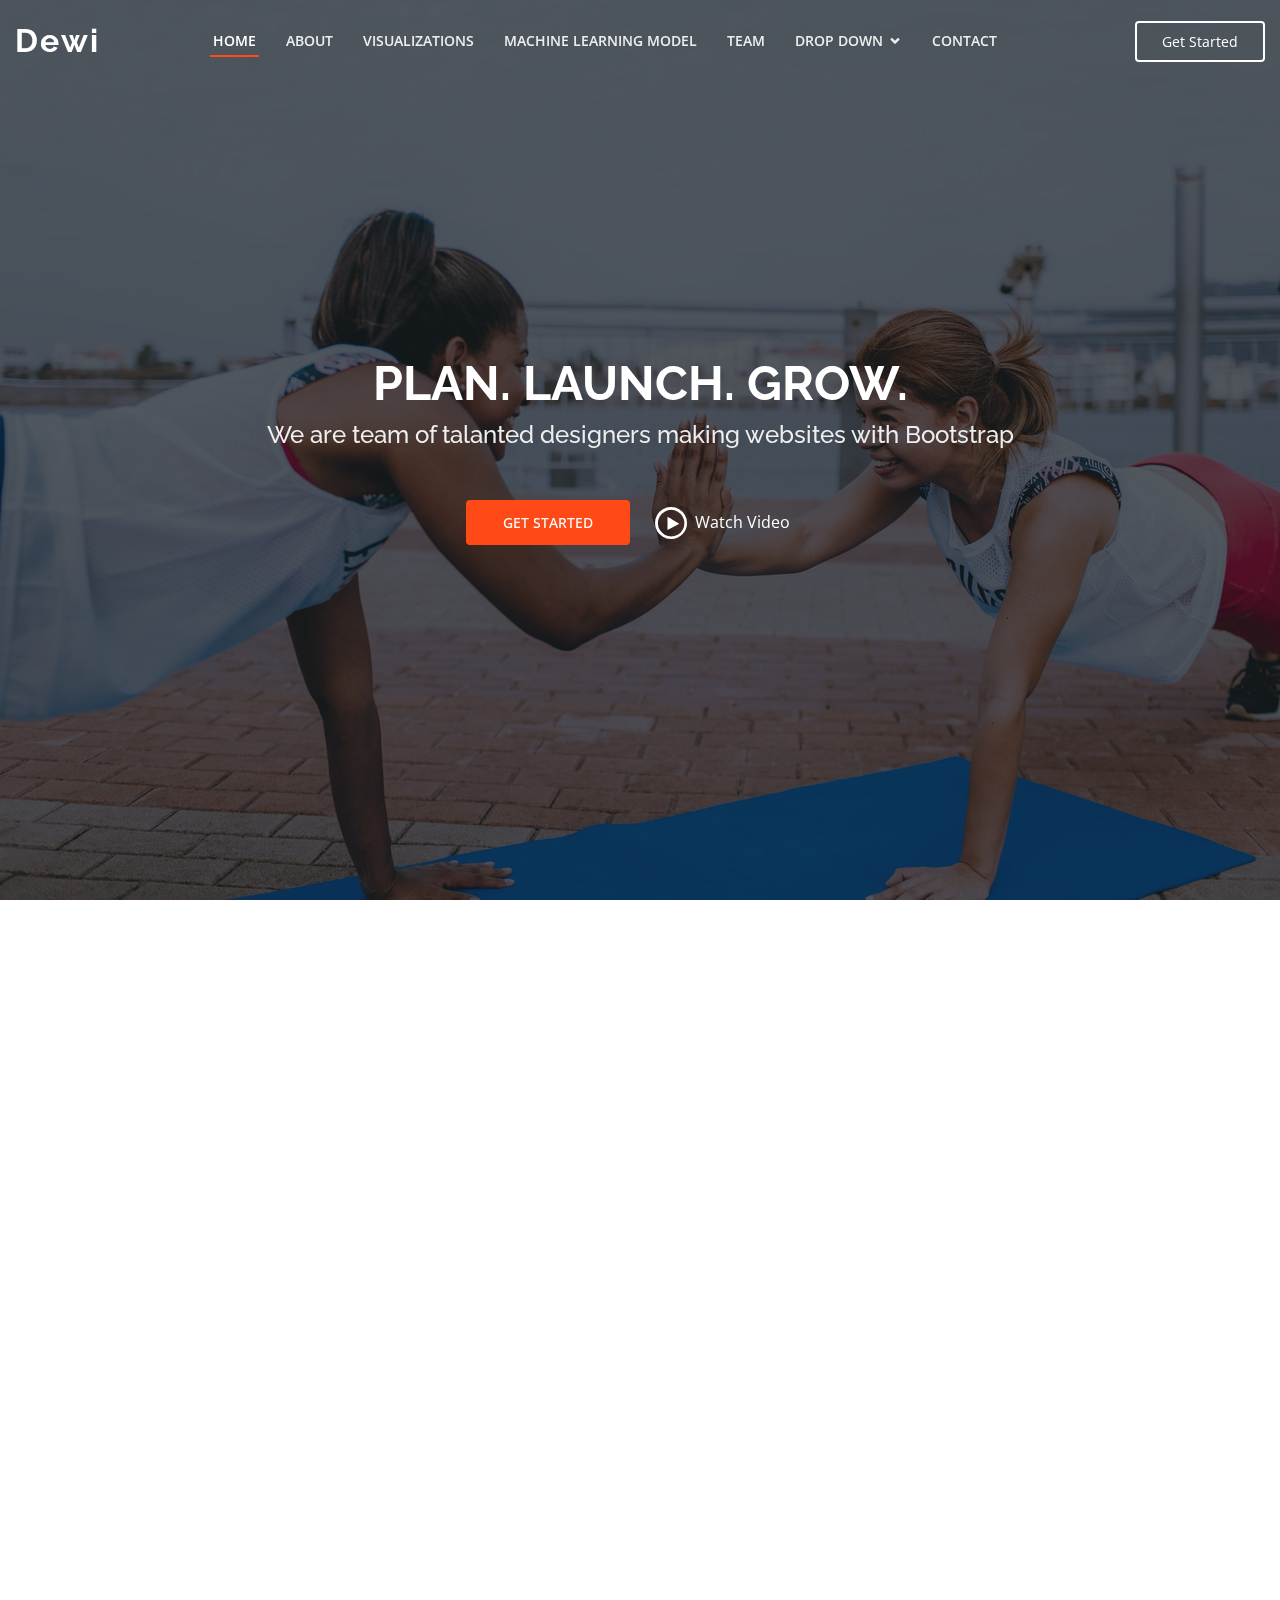
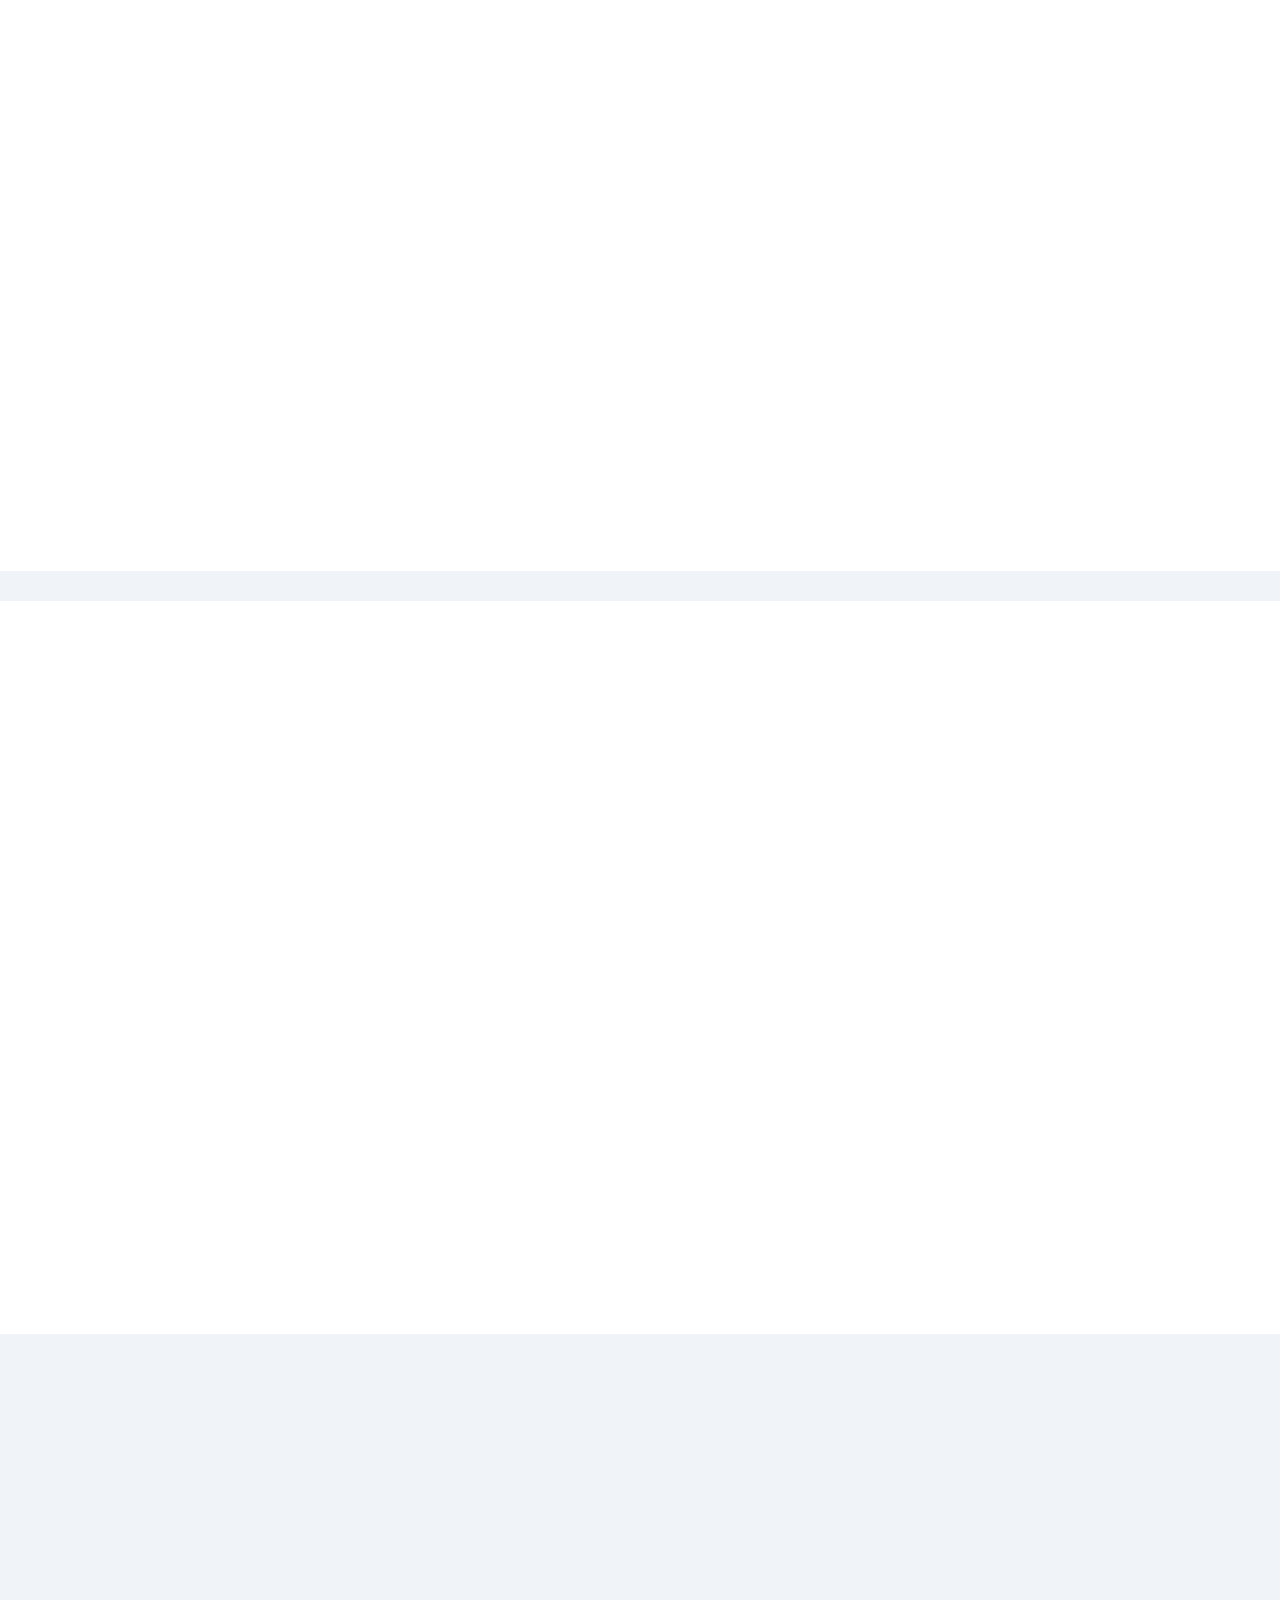
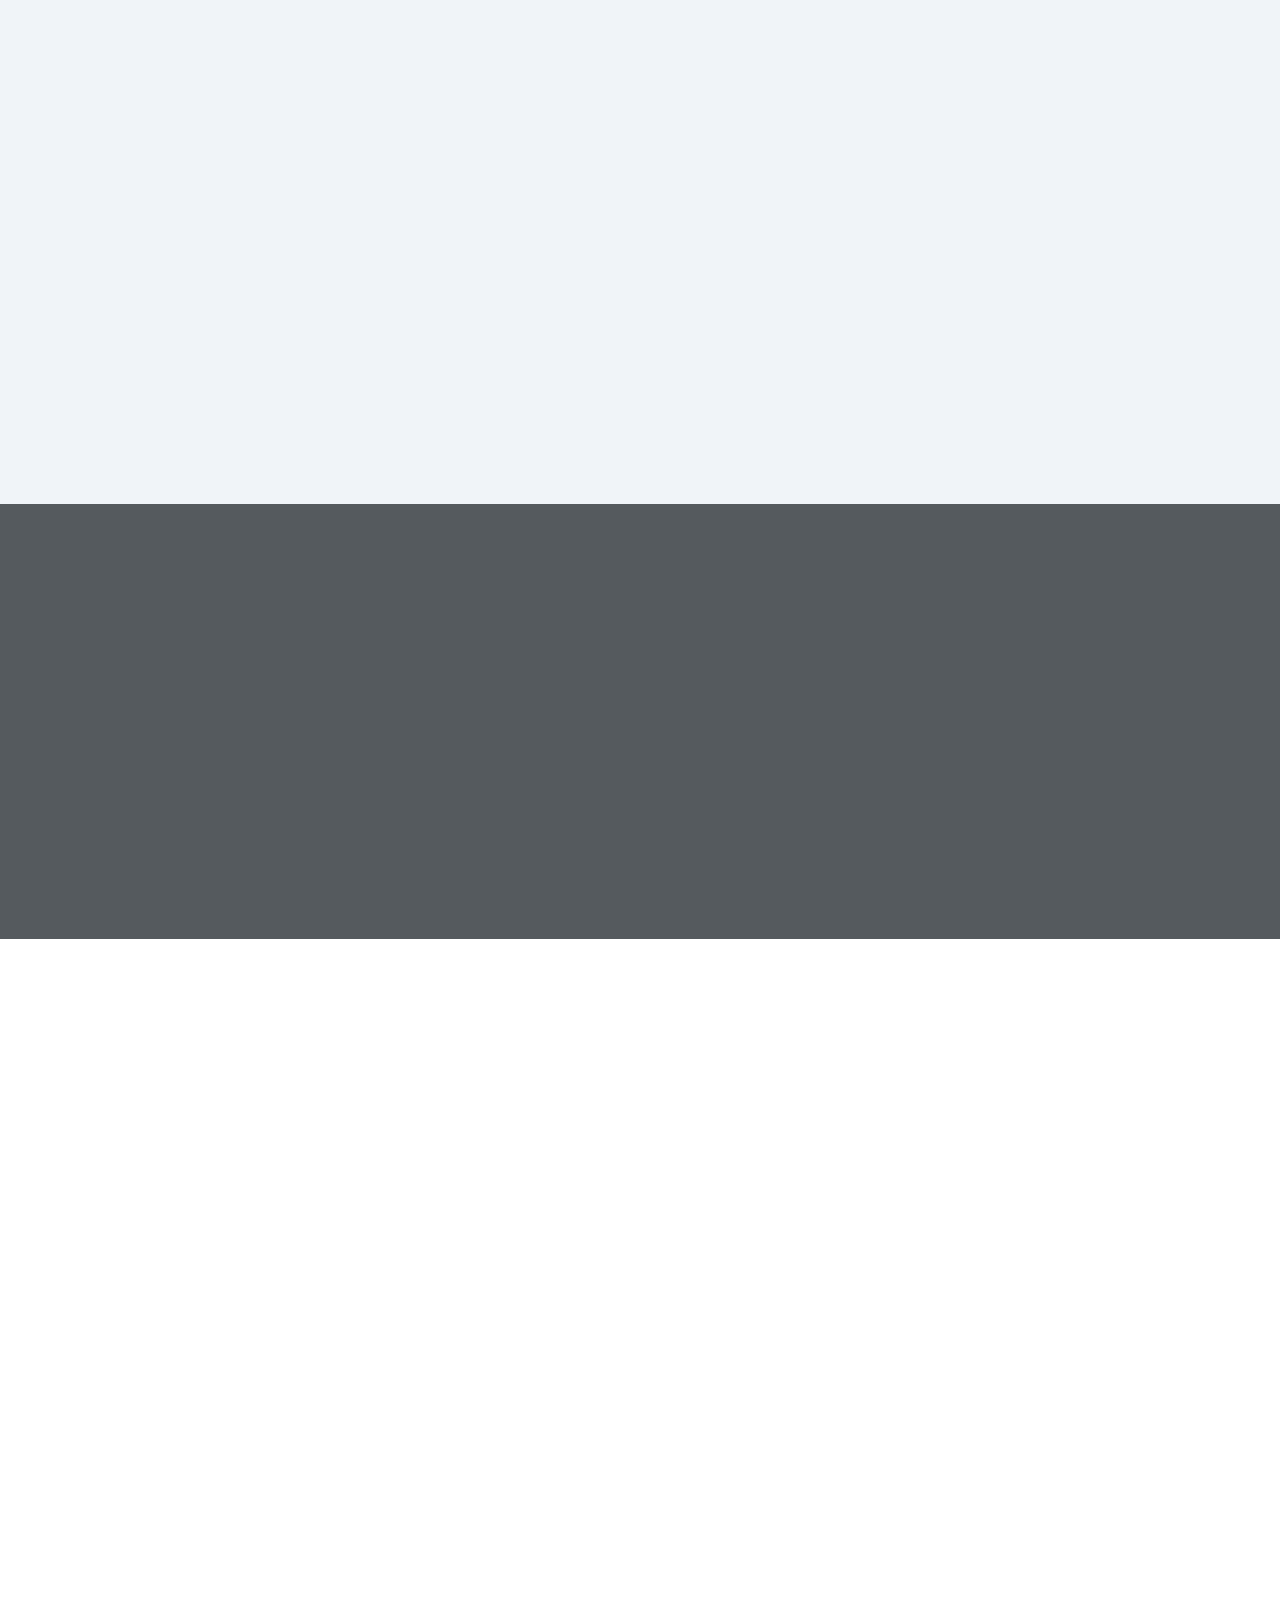
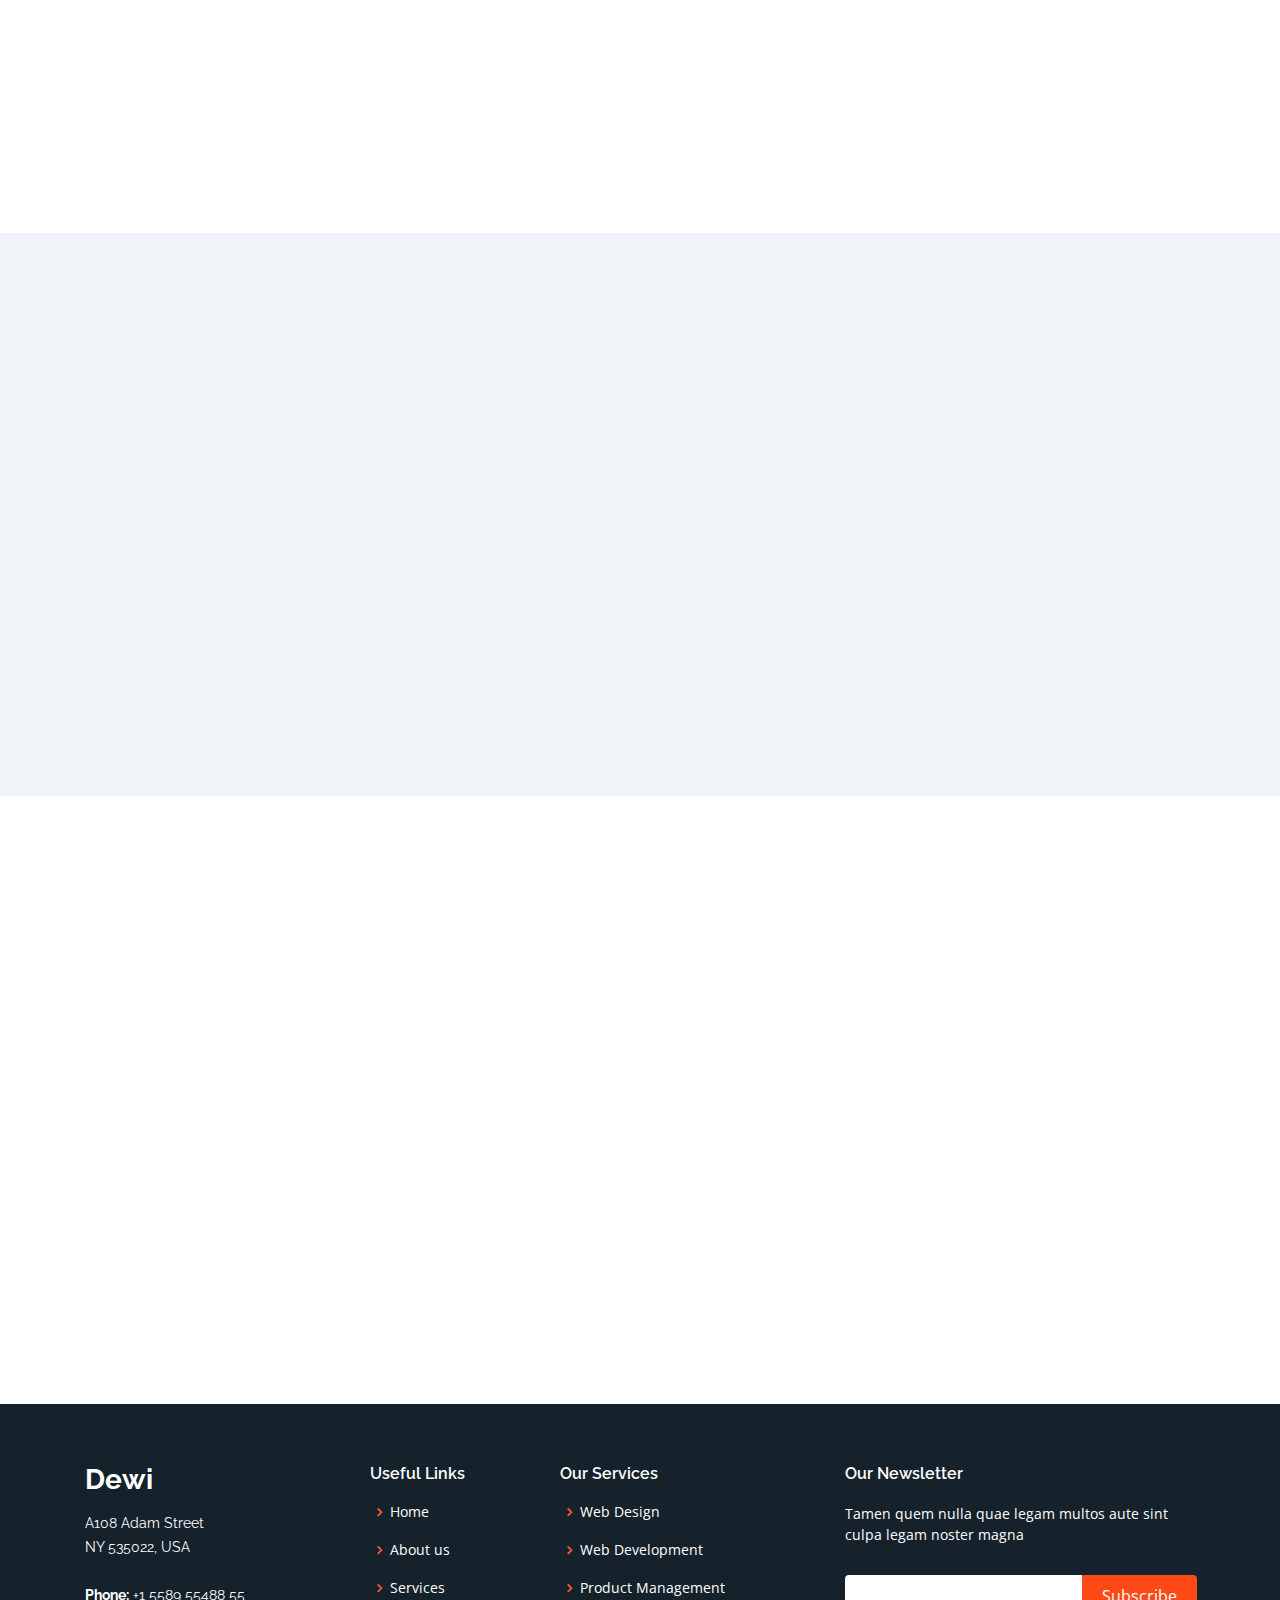
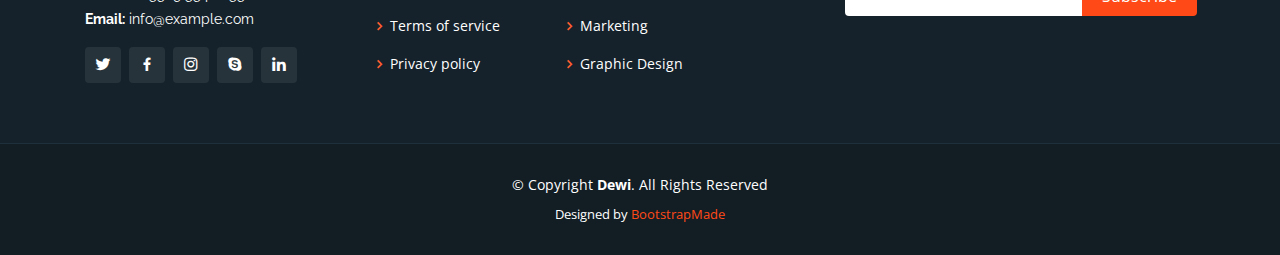
==== commit 2509f965: "fixed html for main meals" ====
--- a/Dewi/index.html
+++ b/Dewi/index.html
@@ -30,10 +30,8 @@
   <!-- Template Main CSS File -->
   <link href="assets/css/style.css" rel="stylesheet">
 
-  <link rel="stylesheet" href="https://cdnjs.cloudflare.com/ajax/libs/font-awesome/4.7.0/css/font-awesome.min.css">
-
-    <!-- D3 -->
-    <script src="https://d3js.org/d3.v6.min.js"></script>
+  <!-- D3 -->
+  <script src="https://d3js.org/d3.v6.min.js"></script>
 
   <!-- =======================================================
   * Template Name: Dewi - v2.1.0
@@ -49,21 +47,20 @@
   <header id="header" class="fixed-top ">
     <div class="container-fluid d-flex align-items-center justify-content-between">
 
-      <h1 class="logo"><a href="index.html"></a></h1>
+      <h1 class="logo"><a href="index.html">Dewi</a></h1>
       <!-- Uncomment below if you prefer to use an image logo -->
       <!-- <a href="index.html" class="logo"><img src="assets/img/logo.png" alt="" class="img-fluid"></a>-->
 
       <nav class="nav-menu d-none d-lg-block">
         <ul>
           <li class="active"><a href="index.html">Home</a></li>
-          <li><a href="#about">Introduction</a></li>
-          <li><a href="#services">Visualizing Data Trends</a></li>
+          <li><a href="#about">About</a></li>
+          <li><a href="#services">Visualizations</a></li>
           <li><a href="#portfolio">Machine Learning Model</a></li>
-          <li><a href="#conclusions">Conclusions</a></li>
           <li><a href="#team">Team</a></li>
-          <!-- <li class="drop-down"><a href="">Drop Down</a>
-            <ul> -->
-              <!-- <li><a href="#">Drop Down 1</a></li>
+          <li class="drop-down"><a href="">Drop Down</a>
+            <ul>
+              <li><a href="#">Drop Down 1</a></li>
               <li class="drop-down"><a href="#">Deep Drop Down</a>
                 <ul>
                   <li><a href="#">Deep Drop Down 1</a></li>
@@ -72,12 +69,12 @@
                   <li><a href="#">Deep Drop Down 4</a></li>
                   <li><a href="#">Deep Drop Down 5</a></li>
                 </ul>
-              </li> -->
-              <!-- <li><a href="#">Drop Down 2</a></li>
+              </li>
+              <li><a href="#">Drop Down 2</a></li>
               <li><a href="#">Drop Down 3</a></li>
               <li><a href="#">Drop Down 4</a></li>
             </ul>
-          </li> -->
+          </li>
           <li><a href="#contact">Contact</a></li>
 
         </ul>
@@ -91,18 +88,18 @@
   <!-- ======= Hero Section ======= -->
   <section id="hero">
     <div class="hero-container" data-aos="fade-up" data-aos-delay="150">
-      <h1>Predict Obesity Risk Now. Reduce Future Health Costs.</h1>
-      <h2>Predicing obesity risk will help people become healthier and spend less on healthcare</h2>
+      <h1>Plan. Launch. Grow.</h1>
+      <h2>We are team of talanted designers making websites with Bootstrap</h2>
       <div class="d-flex">
         <a href="#about" class="btn-get-started scrollto">Get Started</a>
-        <!-- <a href="https://www.youtube.com/watch?v=jDDaplaOz7Q" class="venobox btn-watch-video" data-vbtype="video"
-          data-autoplay="true"> Watch Video <i class="icofont-play-alt-2"></i></a> -->
+        <a href="https://www.youtube.com/watch?v=jDDaplaOz7Q" class="venobox btn-watch-video" data-vbtype="video"
+          data-autoplay="true"> Watch Video <i class="icofont-play-alt-2"></i></a>
       </div>
     </div>
   </section><!-- End Hero -->
 
   <main id="main">
-    <br>
+
     <!-- ======= About Section ======= -->
     <section id="about" class="about">
       <div class="container" data-aos="fade-up">
@@ -124,33 +121,26 @@
           </div>
 
           <div class="col-lg-6 pt-3 pt-lg-0 content">
-            <h3>Obesity Prediction.</h3>
+            <h3>Voluptatem dignissimos provident quasi corporis voluptates sit assumenda.</h3>
             <p class="font-italic">
-              Obesity is a common, serious, and costly disease. CDC estimates the prevalence of obesity was 42.4% in 2017~2018. The estimated annual medical cost of obesity in the United States was $147 billion in 2008 US dollars; 
-              the medical cost for people who have obesity was $1,429 higher than those of normal weight. Our machine learning models aim to use attributes such as eating habits (e.g. alcohol consumption, number of main meals) and 
-              physical condition (e.g. physical activity frequency) to predict if someone is obese as well as the potential annual medical costs.
-              Methodologies include: 
-              
+              Lorem ipsum dolor sit amet, consectetur adipiscing elit, sed do eiusmod tempor incididunt ut labore et
+              dolore
+              magna aliqua.
             </p>
             <ul>
-              <li><i class="bx bx-check-double"></i> Regression and Random Forest Machine learning models</li>
-              <li><i class="bx bx-check-double"></i> Python/Flask app</li>
-              <li><i class="bx bx-check-double"></i> Bootstrap template </li>
-              <li><i class="bx bx-check-double"></i> Tableau Visualizations.</li>
-              <li><i class="bx bx-check-double"></i> HTML/JS </li>
-              <li><i class="bx bx-check-double"></i> Heroku hosted with Postgres Database.</li>
+              <li><i class="bx bx-check-double"></i> Ullamco laboris nisi ut aliquip ex ea commodo consequat.</li>
+              <li><i class="bx bx-check-double"></i> Duis aute irure dolor in reprehenderit in voluptate velit.</li>
+              <li><i class="bx bx-check-double"></i> Voluptate repellendus pariatur reprehenderit corporis sint.</li>
+              <li><i class="bx bx-check-double"></i> Ullamco laboris nisi ut aliquip ex ea commodo consequat. Duis aute
+                irure dolor in reprehenderit in voluptate trideta storacalaperda mastiro dolore eu fugiat nulla
+                pariatur.</li>
             </ul>
             <p>
-              Data sources for the project came from:
-              <ul>
-                <li> <a href="https://archive.ics.uci.edu/ml/datasets/Estimation+of+obesity+levels+based+on+eating+habits+and+physical+condition+">Machine Learning dataset </a></li>
-                <li> <a href="https://www.kaggle.com/mirichoi0218/insurance">Kaggle insurance costs dataset </a></li>
-                <li> <a href="http://www.healthdata.org/us-health/data-download">Healthdata with geographic information </a></li>
-              </ul>
+              Ullamco laboris nisi ut aliquip ex ea commodo consequat. Duis aute irure dolor in reprehenderit in
+              voluptate
+              velit esse cillum dolore eu fugiat nulla pariatur. Excepteur sint occaecat cupidatat non proident, sunt in
+              culpa qui officia deserunt mollit anim id est laborum
             </p>
-            <p>
-
-            </p>
           </div>
 
         </div>
@@ -159,7 +149,7 @@
     </section><!-- End About Section -->
 
     <!-- ======= About Boxes Section ======= -->
-    <!-- <section id="about-boxes" class="about-boxes">
+    <section id="about-boxes" class="about-boxes">
       <div class="container" data-aos="fade-up">
 
         <div class="row">
@@ -208,19 +198,38 @@
         </div>
 
       </div>
-    </section>End About Boxes Section -->
+    </section><!-- End About Boxes Section -->
 
     <!-- ======= Clients Section ======= -->
     <section id="clients" class="clients">
       <div class="container" data-aos="zoom-in">
 
-
+        <div class='tableauPlaceholder' id='viz1603415547033' style='position: relative'><noscript><a href='#'><img
+                alt=' '
+                src='https:&#47;&#47;public.tableau.com&#47;static&#47;images&#47;ob&#47;obesity_dashboard&#47;LifeExpectancy-Female-Map&#47;1_rss.png'
+                style='border: none' /></a></noscript><object class='tableauViz' style='display:none;'>
+            <param name='host_url' value='https%3A%2F%2Fpublic.tableau.com%2F' />
+            <param name='embed_code_version' value='3' />
+            <param name='site_root' value='' />
+            <param name='name' value='obesity_dashboard&#47;LifeExpectancy-Female-Map' />
+            <param name='tabs' value='no' />
+            <param name='toolbar' value='yes' />
+            <param name='static_image'
+              value='https:&#47;&#47;public.tableau.com&#47;static&#47;images&#47;ob&#47;obesity_dashboard&#47;LifeExpectancy-Female-Map&#47;1.png' />
+            <param name='animate_transition' value='yes' />
+            <param name='display_static_image' value='yes' />
+            <param name='display_spinner' value='yes' />
+            <param name='display_overlay' value='yes' />
+            <param name='display_count' value='yes' />
+            <param name='language' value='en' /></object></div>
+        <script
+          type='text/javascript'>                    var divElement = document.getElementById('viz1603415547033'); var vizElement = divElement.getElementsByTagName('object')[0]; vizElement.style.width = '100%'; vizElement.style.height = (divElement.offsetWidth * 0.75) + 'px'; var scriptElement = document.createElement('script'); scriptElement.src = 'https://public.tableau.com/javascripts/api/viz_v1.js'; vizElement.parentNode.insertBefore(scriptElement, vizElement);                </script>
 
       </div>
     </section><!-- End Clients Section -->
 
     <!-- ======= Features Section ======= -->
-    <!-- <section id="features" class="features">
+    <section id="features" class="features">
       <div class="container" data-aos="fade-up">
 
         <ul class="nav nav-tabs row d-flex">
@@ -375,118 +384,17 @@
         </div>
 
       </div>
-    </section>End Features Section -->
+    </section><!-- End Features Section -->
 
     <!-- ======= Services Section ======= -->
     <section id="services" class="services section-bg">
       <div class="container" data-aos="fade-up">
 
         <div class="section-title">
-          <h2>Visualizations</h2>
-          <p>Visualizing trends in health data</p>
-        </div>
-        <h3> Life Expectancy - Geomap</h3>
-        <p>uncover the life expectancy if increasing or decreasing throughout the spam of 25 years within the US, 
-          demonstrated geographycally.</p>
-        <div class='tableauPlaceholder' id='viz1603560896640' style='position: relative'><noscript><a href='#'><img
-                alt=' '
-                src='https:&#47;&#47;public.tableau.com&#47;static&#47;images&#47;ob&#47;obesity_dashboard&#47;LifeExpectancy-Geo&#47;1_rss.png'
-                style='border: none' /></a></noscript><object class='tableauViz' style='display:none;'>
-            <param name='host_url' value='https%3A%2F%2Fpublic.tableau.com%2F' />
-            <param name='embed_code_version' value='3' />
-            <param name='site_root' value='' />
-            <param name='name' value='obesity_dashboard&#47;LifeExpectancy-Geo' />
-            <param name='tabs' value='no' />
-            <param name='toolbar' value='yes' />
-            <param name='static_image'
-              value='https:&#47;&#47;public.tableau.com&#47;static&#47;images&#47;ob&#47;obesity_dashboard&#47;LifeExpectancy-Geo&#47;1.png' />
-            <param name='animate_transition' value='yes' />
-            <param name='display_static_image' value='yes' />
-            <param name='display_spinner' value='yes' />
-            <param name='display_overlay' value='yes' />
-            <param name='display_count' value='yes' />
-            <param name='language' value='en' /></object></div>
-        <script
-          type='text/javascript'>                    var divElement = document.getElementById('viz1603560896640'); var vizElement = divElement.getElementsByTagName('object')[0]; if (divElement.offsetWidth > 800) { vizElement.style.width = '1366px'; vizElement.style.height = '795px'; } else if (divElement.offsetWidth > 500) { vizElement.style.width = '1366px'; vizElement.style.height = '795px'; } else { vizElement.style.width = '100%'; vizElement.style.height = '727px'; } var scriptElement = document.createElement('script'); scriptElement.src = 'https://public.tableau.com/javascripts/api/viz_v1.js'; vizElement.parentNode.insertBefore(scriptElement, vizElement);                </script>
-        <br>
-        <br>
-        <!-- tableau visualiztion 2 -->
-        <h3>Life Expectancy by State (Ranking) - Bar Chart</h3>
-        <p>understand the ranking of the top and bottom US States in terms of Life Expectancy througout the timelines</p>
-        <div class='tableauPlaceholder' id='viz1603558166917' style='position: relative'><noscript><a href='#'><img
-                alt=' '
-                src='https:&#47;&#47;public.tableau.com&#47;static&#47;images&#47;ob&#47;obesity_dashboard&#47;LifeExpectancy&#47;1_rss.png'
-                style='border: none' /></a></noscript><object class='tableauViz' style='display:none;'>
-            <param name='host_url' value='https%3A%2F%2Fpublic.tableau.com%2F' />
-            <param name='embed_code_version' value='3' />
-            <param name='site_root' value='' />
-            <param name='name' value='obesity_dashboard&#47;LifeExpectancy' />
-            <param name='tabs' value='no' />
-            <param name='toolbar' value='yes' />
-            <param name='static_image'
-              value='https:&#47;&#47;public.tableau.com&#47;static&#47;images&#47;ob&#47;obesity_dashboard&#47;LifeExpectancy&#47;1.png' />
-            <param name='animate_transition' value='yes' />
-            <param name='display_static_image' value='yes' />
-            <param name='display_spinner' value='yes' />
-            <param name='display_overlay' value='yes' />
-            <param name='display_count' value='yes' />
-            <param name='language' value='en' /></object></div>
-        <script
-          type='text/javascript'>                    var divElement = document.getElementById('viz1603558166917'); var vizElement = divElement.getElementsByTagName('object')[0]; if (divElement.offsetWidth > 800) { vizElement.style.width = '1366px'; vizElement.style.height = '795px'; } else if (divElement.offsetWidth > 500) { vizElement.style.width = '1366px'; vizElement.style.height = '795px'; } else { vizElement.style.width = '100%'; vizElement.style.height = '727px'; } var scriptElement = document.createElement('script'); scriptElement.src = 'https://public.tableau.com/javascripts/api/viz_v1.js'; vizElement.parentNode.insertBefore(scriptElement, vizElement);                </script>
-
-        <br>
-        <br>
-        <h3>Activity vs. Obesity - Scatter Plot</h3>
-        <p>analysis of the correlation between obesity and level of physical activity when compared to National Level and Target percentages.
-        </p>
-        <!-- tableau visulation 3-->
-        <div class='tableauPlaceholder' id='viz1603558341790' style='position: relative'><noscript><a href='#'><img -->
-              alt=' '
-              src='https:&#47;&#47;public.tableau.com&#47;static&#47;images&#47;ob&#47;obesity_dashboard&#47;Activityvs_Obesity&#47;1_rss.png'
-              style='border: none' /></a></noscript><object class='tableauViz' style='display:none;'>
-            <param name='host_url' value='https%3A%2F%2Fpublic.tableau.com%2F' />
-            <param name='embed_code_version' value='3' />
-            <param name='site_root' value='' />
-            <param name='name' value='obesity_dashboard&#47;Activityvs_Obesity' />
-            <param name='tabs' value='no' />
-            <param name='toolbar' value='yes' />
-            <param name='static_image'
-              value='https:&#47;&#47;public.tableau.com&#47;static&#47;images&#47;ob&#47;obesity_dashboard&#47;Activityvs_Obesity&#47;1.png' />
-            <param name='animate_transition' value='yes' />
-            <param name='display_static_image' value='yes' />
-            <param name='display_spinner' value='yes' />
-            <param name='display_overlay' value='yes' />
-            <param name='display_count' value='yes' />
-            <param name='language' value='en' /></object></div>
-        <script
-          type='text/javascript'>                    var divElement = document.getElementById('viz1603558341790'); var vizElement = divElement.getElementsByTagName('object')[0]; if (divElement.offsetWidth > 800) { vizElement.style.width = '1366px'; vizElement.style.height = '795px'; } else if (divElement.offsetWidth > 500) { vizElement.style.width = '1366px'; vizElement.style.height = '795px'; } else { vizElement.style.width = '100%'; vizElement.style.height = '827px'; } var scriptElement = document.createElement('script'); scriptElement.src = 'https://public.tableau.com/javascripts/api/viz_v1.js'; vizElement.parentNode.insertBefore(scriptElement, vizElement);                </script>
-        -->
-        <br>
-        <br>
-    <!-- tableau visualization 4 -->
-    <h3>Activity vs. Obesity Trend - Line Chart</h3>
-    <p>relationship of physical activity levels against obesity per State.</p>
-        <div class='tableauPlaceholder' id='viz1603560733639' style='position: relative'><noscript><a href='#'><img
-                alt=' '
-                src='https:&#47;&#47;public.tableau.com&#47;static&#47;images&#47;ob&#47;obesity_dashboard&#47;Activityvs_ObesityTrend&#47;1_rss.png'
-                style='border: none' /></a></noscript><object class='tableauViz' style='display:none;'>
-            <param name='host_url' value='https%3A%2F%2Fpublic.tableau.com%2F' />
-            <param name='embed_code_version' value='3' />
-            <param name='site_root' value='' />
-            <param name='name' value='obesity_dashboard&#47;Activityvs_ObesityTrend' />
-            <param name='tabs' value='no' />
-            <param name='toolbar' value='yes' />
-            <param name='static_image'
-              value='https:&#47;&#47;public.tableau.com&#47;static&#47;images&#47;ob&#47;obesity_dashboard&#47;Activityvs_ObesityTrend&#47;1.png' />
-            <param name='animate_transition' value='yes' />
-            <param name='display_static_image' value='yes' />
-            <param name='display_spinner' value='yes' />
-            <param name='display_overlay' value='yes' />
-            <param name='display_count' value='yes' />
-            <param name='language' value='en' /></object></div>
-        <script
-          type='text/javascript'>                    var divElement = document.getElementById('viz1603560733639'); var vizElement = divElement.getElementsByTagName('object')[0]; if (divElement.offsetWidth > 800) { vizElement.style.width = '1366px'; vizElement.style.height = '795px'; } else if (divElement.offsetWidth > 500) { vizElement.style.width = '1366px'; vizElement.style.height = '795px'; } else { vizElement.style.width = '100%'; vizElement.style.height = '727px'; } var scriptElement = document.createElement('script'); scriptElement.src = 'https://public.tableau.com/javascripts/api/viz_v1.js'; vizElement.parentNode.insertBefore(scriptElement, vizElement);                </script>
-        <!-- 
+          <h2>Services</h2>
+          <p>Check our Services</p>
+        </div>
+
         <div class="row" data-aos="fade-up" data-aos-delay="200">
           <div class="col-md-6">
             <div class="icon-box">
@@ -536,7 +444,7 @@
                 eligendi</p>
             </div>
           </div>
-        </div> -->
+        </div>
 
       </div>
     </section><!-- End Services Section -->
@@ -550,56 +458,58 @@
           <div class="testimonial-item">
             <img src="assets/img/erwins.jpg" class="testimonial-img" alt="">
             <h3>Erwins Sagat</h3>
-            <h4>TA</h4>
+            <h4>Ceo &amp; Founder</h4>
             <p>
               <i class="bx bxs-quote-alt-left quote-icon-left"></i>
-              Their groundbreaking obesity project is literally saving the world. They have joined the ranks of Michelle Obama
-              and Popeye the sailor in their quest to advocate for healthy lifestyles. 
+              Their office was on fire during a hurricane and they still delivered my product on time. True Professionals.
               <i class="bx bxs-quote-alt-right quote-icon-right"></i>
             </p>
           </div>
 
           <div class="testimonial-item">
-            <img src="assets/img/angela.jpg" class="testimonial-img" alt="">
-            <h3>Angela Lane</h3>
-            <h4>Instructor</h4>
+            <img src="assets/img/testimonials/testimonials-2.jpg" class="testimonial-img" alt="">
+            <h3>Sara Wilsson</h3>
+            <h4>Designer</h4>
             <p>
               <i class="bx bxs-quote-alt-left quote-icon-left"></i>
-              This team has the problem soliving capabliites of sherlock holmes, the customer service of Dwight Schrute,
-              the can do attitude of popeye, and the personability of an adorable puppy
+              Export tempor illum tamen malis malis eram quae irure esse labore quem cillum quid cillum eram malis
+              quorum velit fore eram velit sunt aliqua noster fugiat irure amet legam anim culpa.
               <i class="bx bxs-quote-alt-right quote-icon-right"></i>
             </p>
           </div>
 
           <div class="testimonial-item">
-            <img src="assets/img/roger.jpg" class="testimonial-img" alt="">
-            <h3>Roger Fleenor</h3>
-            <h4>TA</h4>
+            <img src="assets/img/testimonials/testimonials-3.jpg" class="testimonial-img" alt="">
+            <h3>Jena Karlis</h3>
+            <h4>Store Owner</h4>
             <p>
               <i class="bx bxs-quote-alt-left quote-icon-left"></i>
-              Their team work could rival that of seal team 6.
+              Enim nisi quem export duis labore cillum quae magna enim sint quorum nulla quem veniam duis minim tempor
+              labore quem eram duis noster aute amet eram fore quis sint minim.
               <i class="bx bxs-quote-alt-right quote-icon-right"></i>
             </p>
           </div>
 
           <div class="testimonial-item">
-            <img src="assets/img/chris.jpg" class="testimonial-img" alt="">
-            <h3>Chris Martin</h3>
-            <h4>TA</h4>
+            <img src="assets/img/testimonials/testimonials-4.jpg" class="testimonial-img" alt="">
+            <h3>Matt Brandon</h3>
+            <h4>Freelancer</h4>
             <p>
               <i class="bx bxs-quote-alt-left quote-icon-left"></i>
-              They showed tremedous bravery while slaying their enemies in javascript and Flask. All is well in Javascript land. 
+              Fugiat enim eram quae cillum dolore dolor amet nulla culpa multos export minim fugiat minim velit minim
+              dolor enim duis veniam ipsum anim magna sunt elit fore quem dolore labore illum veniam.
               <i class="bx bxs-quote-alt-right quote-icon-right"></i>
             </p>
           </div>
 
           <div class="testimonial-item">
-            <img src="assets/img/broccoli.jpg" class="testimonial-img" alt="">
-            <h3>Broccoli</h3>
-            <h4>Vegetable</h4>
+            <img src="assets/img/testimonials/testimonials-5.jpg" class="testimonial-img" alt="">
+            <h3>John Larson</h3>
+            <h4>Entrepreneur</h4>
             <p>
               <i class="bx bxs-quote-alt-left quote-icon-left"></i>
-              Their obesity prediction project contributed to a 300% increase in broccoli sales
+              Quis quorum aliqua sint quem legam fore sunt eram irure aliqua veniam tempor noster veniam enim culpa
+              labore duis sunt culpa nulla illum cillum fugiat legam esse veniam culpa fore nisi cillum quid.
               <i class="bx bxs-quote-alt-right quote-icon-right"></i>
             </p>
           </div>
@@ -608,8 +518,8 @@
 
       </div>
     </section><!-- End Testimonials Section -->
-    <br>
-    <!-- ======= Machine Learning Model Section ======= -->
+
+    <!-- ======= Portfolio Section ======= -->
     <section id="portfolio" class="portfolio">
       <div class="container" data-aos="fade-up">
 
@@ -670,14 +580,19 @@
                   </div>
                   <div class="col">
                     <label for="">Main Meals per Day</label>
-                    <input type="text" class="form-control" id="meal-count" placeholder="">
+                    <!-- <input type="text" class="form-control" id="meal-count" placeholder=""> -->
+                    <select name="meals" id="meal-count">
+                    <option value="1">Between 1&2</option>
+                    <option value="2">Three</option>
+                    <option value="3">More than three</option>
+                  </select>
                   </div>
                   <div class="col">
                     <label for="">Food Between Meals</label>
                     <select name="food-between-meals" id="between-meals">
                       <option value="1">No</option>
                       <option value="2">Sometimes</option>
-                      <!-- <option value="3">Always</option> -->
+                      <option value="3">Always</option>
                       <option value="4">Frequently</option>
                     </select>
                   </div>
@@ -735,8 +650,8 @@
                   </div>
                   <div class="col">
                     <label for="">Vegetable Servings</label>
-                    <select name="veggie-servings" id="veggie-select"></select>
-                    <!-- <input type="text" class="form-control" id="veggie-input" placeholder=""> -->
+                    <!-- <select name="veggie-servings" id="veggie-select"></select> -->
+                    <input type="text" class="form-control" id="veggie-input" placeholder="">
                   </div>
                 </div><hr>
                 <div class="form-row">
@@ -753,14 +668,14 @@
                     <select name="aolcohol-use" id="alcohol">
                       <option value="1">No</option>
                       <option value="2">Sometimes</option>
-                      <!-- <option value="3">Always</option> -->
+                      <option value="3">Always</option>
                       <option value="4">Frequently</option>
                     </select>
                   </div>
                   <div class="col">
                     <label for="">Transportation</label>
                     <select name="transport-use" id="transportation">
-                      <!-- <option value="1">Automobile</option> -->
+                      <option value="1">Automobile</option>
                       <option value="2">Bike</option>
                       <option value="3">Motorbike</option>
                       <option value="4">Public Transportation</option>
@@ -768,94 +683,34 @@
                     </select>
                   </div>
                 </div><hr>
+                <div class="form-row">
+                  <div class="col">
+                    <label for="">Number of Children</label>
+                    <select name="num-children" id="children">
+                      <option value="1">0</option>
+                      <option value="2">1</option>
+                      <option value="3">2</option>
+                      <option value="4">3</option>
+                      <option value="5">4</option>
+                      <option value="5">5+</option>
+                    </select>
+                  </div>
+                  <div class="col">
+                    <label for="">Residing Region</label><br>
+                    <select name="region-reside-in" id="region">
+                      <option value="1">Northwest</option>
+                      <option value="2">Southeast</option>
+                      <option value="3">Southwest</option>
+                      <option value="4">Northeast</option> <!-- this is column that will get dropped -->
+                    </select>
+                  </div>
+                </div>
+                <hr>
                 <button id="call-model" type="button" class="btn btn-default" onClick="submitToML()" style="color: #fff;background-color: #ff4a17">Get Result</button>
                 <label for="ml-result">Your result here</label><hr>
               </form>
 
-        <!-- <div class="row">
-          <div class="col-lg-12 col-md-6 d-flex align-items-stretch" data-aos="fade-up" data-aos-delay="100">
-            <div class="panel panel-default">
-              <div class="panel-heading">
-                <h4>Where are you on your journey?</h4>
-              </div>
-              <hr>
-              <div class="panel-body">
-                <form>
-                  <div class="form-row">
-                    <div class="col">
-                      <input type="text" class="form-control" placeholder="Gender"> -->
-                      <!-- <label for="">Gender</label>
-                      <select name="gender-select" id="gender">
-                        <option value="">Female</option>
-                        <option value="">Male</option>
-                      </select>
-                    </div>
-                    <div class="col">
-                      <input type="text" class="form-control" placeholder="Age">
-                    </div>
-                    <div class="col">
-                      <input type="text" class="form-control" placeholder="Height">
-                    </div>
-                    <div class="col">
-                      <input type="text" class="form-control" placeholder="Weight">
-                    </div>
-                  </div>
-                  <hr>
-                  <div class="form-row">
-                    <div class="col">
-                      <!-- <input type="text" class="form-control" placeholder="Overweight Family History"> -->
-                      <label for="">Overweight Family History</label>
-                      <select name="history-select" id="history">
-                        <option value="">No</option>
-                        <option value="">Yes</option>
-                      </select>
-                    </div>
-                    <div class="col">
-                      <input type="text" class="form-control" placeholder="Main Meals">
-                    </div>
-                    <div class="col">
-                      <input type="text" class="form-control" placeholder="Food Between Meals">
-                    </div>
-                    <div class="col">
-                      <input type="text" class="form-control" placeholder="Smoke">
-                    </div>
-                  </div>
-                  <hr>
-                  <div class="form-row">
-                    <div class="col">
-                      <input type="text" class="form-control" placeholder="Water">
-                    </div>
-                    <div class="col">
-                      <input type="text" class="form-control" placeholder="Monitor Calories">
-                    </div>
-                    <div class="col">
-                      <input type="text" class="form-control" placeholder="Physical Activity">
-                    </div>
-                    <div class="col">
-                      <input type="text" class="form-control" placeholder="Technology Use">
-                    </div>
-                  </div>
-                  <hr>
-                  <div class="form-row">
-                    <div class="col">
-                      <input type="text" class="form-control" placeholder="Alcohol">
-                    </div>
-                    <div class="col"> -->
-                      <!-- <input type="text" class="form-control" placeholder="Transportation"> -->
-                      <!-- <label for="">Transportation</label>
-                      <select name="history-select" id="history">
-                        <option value="">Automobile</option>
-                        <option value="">Bike</option>
-                        <option value="">Motorbike</option>
-                        <option value="">Public Transportation</option>
-                        <option value="">Walking</option>
-                      </select>
-                    </div>
-                  </div>
-                  <hr>
-                </form> --> -->
-
-              </div>
+            </div>
             </div>
           </div>
           <!-- <div class="col-lg-4 col-md-6 d-flex align-items-stretch" data-aos="fade-up" data-aos-delay="100">
@@ -1011,19 +866,7 @@
 
       </div>
     </section><!-- End Portfolio Section -->
-    <br>
-    <!-- conclusions section -->
-    <section id="conclusions" class="conclusions">
-      <div class="container" data-aos="zoom-in">
-        <div class="section-title">
-          <h2>Conclusions</h2>
-          <p>Conclusions</p>
-        </div>
-        <p>text here</p>
-
-
-      </div>
-    </section>
+
     <!-- ======= Team Section ======= -->
     <section id="team" class="team section-bg">
       <div class="container" data-aos="fade-up">
@@ -1040,12 +883,12 @@
               <div class="pic"><img src="assets/img/eddie.jpg" class="img-fluid" alt=""></div>
               <div class="member-info">
                 <h4>Eddie Baquet</h4>
-                <span>Data Scientist</span>
+                <span>Chief Executive Officer</span>
                 <div class="social">
-                  <!-- <a href=""><i class="icofont-twitter"></i></a>
+                  <a href=""><i class="icofont-twitter"></i></a>
                   <a href=""><i class="icofont-facebook"></i></a>
-                  <a href=""><i class="icofont-instagram"></i></a> -->
-                  <a href="https://www.linkedin.com/in/edward-baquet-274a65b/"><i class="icofont-linkedin"></i></a>
+                  <a href=""><i class="icofont-instagram"></i></a>
+                  <a href=""><i class="icofont-linkedin"></i></a>
                 </div>
               </div>
             </div>
@@ -1056,29 +899,29 @@
               <div class="pic"><img src="assets/img/chen.jpg" class="img-fluid" alt=""></div>
               <div class="member-info">
                 <h4>Chen Tiryaki</h4>
-                <span>Data Scientist</span>
+                <span>Product Manager</span>
                 <div class="social">
-                  <!-- <a href=""><i class="icofont-twitter"></i></a>
+                  <a href=""><i class="icofont-twitter"></i></a>
                   <a href=""><i class="icofont-facebook"></i></a>
-                  <a href=""><i class="icofont-instagram"></i></a> -->
-                  <a href="https://www.linkedin.com/in/chentiryaki/"><i class="icofont-linkedin"></i></a>
+                  <a href=""><i class="icofont-instagram"></i></a>
+                  <a href=""><i class="icofont-linkedin"></i></a>
                 </div>
               </div>
             </div>
           </div>
 
-
+          
           <div class="col-lg-3 col-md-6" data-aos="fade-up" data-aos-delay="200">
             <div class="member">
               <div class="pic"><img src="assets/img/effie.jpg" class="img-fluid" alt=""></div>
               <div class="member-info">
                 <h4>Effie Harker</h4>
-                <span>Data Scientist</span>
+                <span>Product Manager</span>
                 <div class="social">
-                  <!-- <a href=""><i class="icofont-twitter"></i></a>
+                  <a href=""><i class="icofont-twitter"></i></a>
                   <a href=""><i class="icofont-facebook"></i></a>
-                  <a href=""><i class="icofont-instagram"></i></a> -->
-                  <a href="https://www.linkedin.com/in/evelyn-harker-168b8376/"><i class="icofont-linkedin"></i></a>
+                  <a href=""><i class="icofont-instagram"></i></a>
+                  <a href=""><i class="icofont-linkedin"></i></a>
                 </div>
               </div>
             </div>
@@ -1088,12 +931,12 @@
               <div class="pic"><img src="assets/img/hannah2.png" class="img-fluid" alt=""></div>
               <div class="member-info">
                 <h4>Hannah Wang</h4>
-                <span>Data Scientist</span>
+                <span>CTO</span>
                 <div class="social">
-                  <!-- <a href=""><i class="icofont-twitter"></i></a>
+                  <a href=""><i class="icofont-twitter"></i></a>
                   <a href=""><i class="icofont-facebook"></i></a>
-                  <a href=""><i class="icofont-instagram"></i></a> -->
-                  <a href="https://www.linkedin.com/in/hannah-yh-wang/"><i class="icofont-linkedin"></i></a>
+                  <a href=""><i class="icofont-instagram"></i></a>
+                  <a href=""><i class="icofont-linkedin"></i></a>
                 </div>
               </div>
             </div>
@@ -1109,17 +952,15 @@
       <div class="container" data-aos="fade-up"">
 
     <div class=" section-title">
-        <h2>Project Content</h2>
-        <p>Github Repository</p>
-        <a href="https://github.com/hannah8075/obesity-prediction"><i class="fa fa-github"
-            style="font-size:60px;"></i></a>
+        <h2>Contact</h2>
+        <p>Contact Us</p>
       </div>
 
       <div class="row">
 
         <div class="col-lg-6">
 
-          <!-- <div class="row">
+          <div class="row">
             <div class="col-md-12">
               <div class="info-box">
                 <i class="bx bx-map"></i>
@@ -1140,12 +981,12 @@
                 <h3>Call Us</h3>
                 <p>+1 5589 55488 55<br>+1 6678 254445 41</p>
               </div>
-            </div> -->
-        </div>
-
-      </div>
-
-      <!-- <div class="col-lg-6 mt-4 mt-lg-0">
+            </div>
+          </div>
+
+        </div>
+
+        <div class="col-lg-6 mt-4 mt-lg-0">
           <form action="forms/contact.php" method="post" role="form" class="php-email-form">
             <div class="form-row">
               <div class="col-md-5 form-group">
@@ -1176,7 +1017,7 @@
             </div>
             <div class="text-center"><button type="submit">Send Message</button></div>
           </form>
-        </div> -->
+        </div>
 
       </div>
 
@@ -1187,7 +1028,7 @@
 
   <!-- ======= Footer ======= -->
   <footer id="footer">
-    <!-- <div class="footer-top">
+    <div class="footer-top">
       <div class="container">
         <div class="row">
 
@@ -1243,7 +1084,7 @@
 
         </div>
       </div>
-    </div> -->
+    </div>
 
     <div class="container">
       <div class="copyright">
@@ -1276,6 +1117,8 @@
 
   <!-- Template Main JS File -->
   <script src="assets/js/main.js"></script>
+  <!-- Form JS File -->
+  <script src="assets/js/form.js"></script>
 
 </body>
 
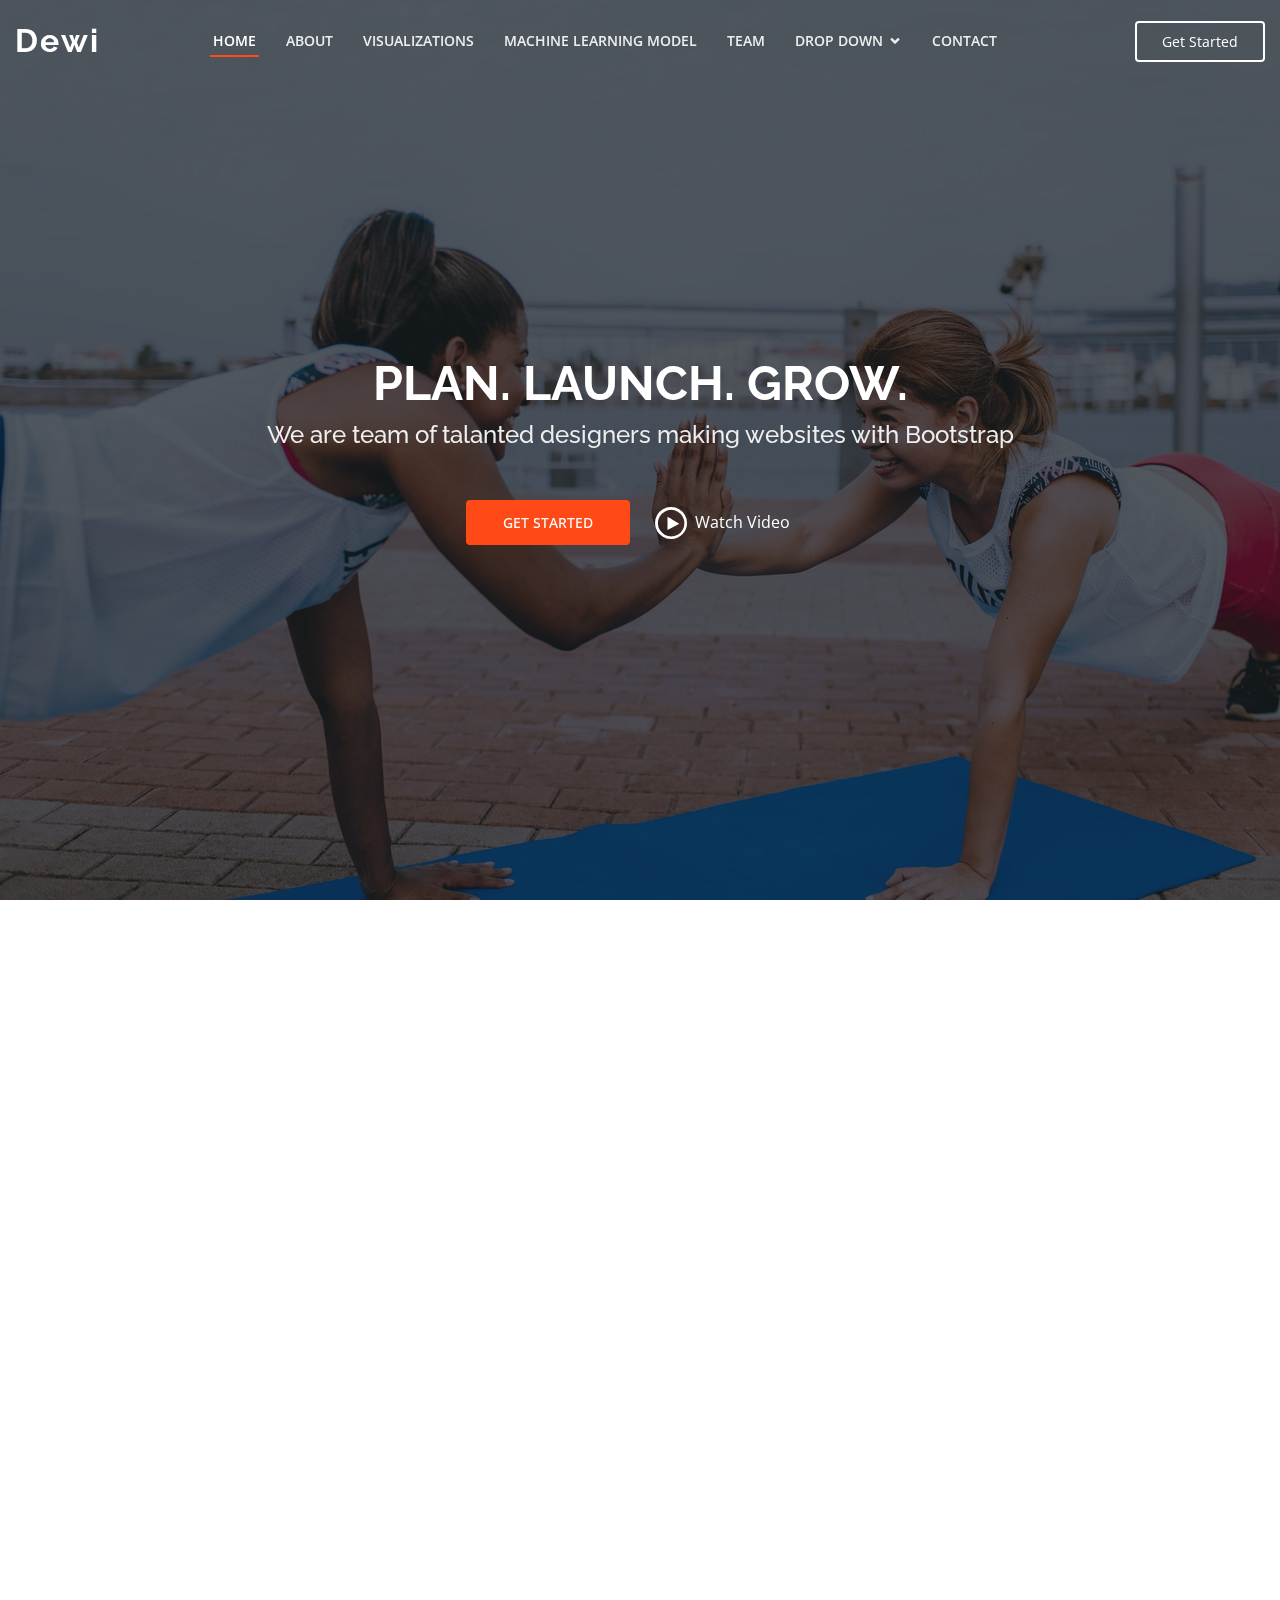
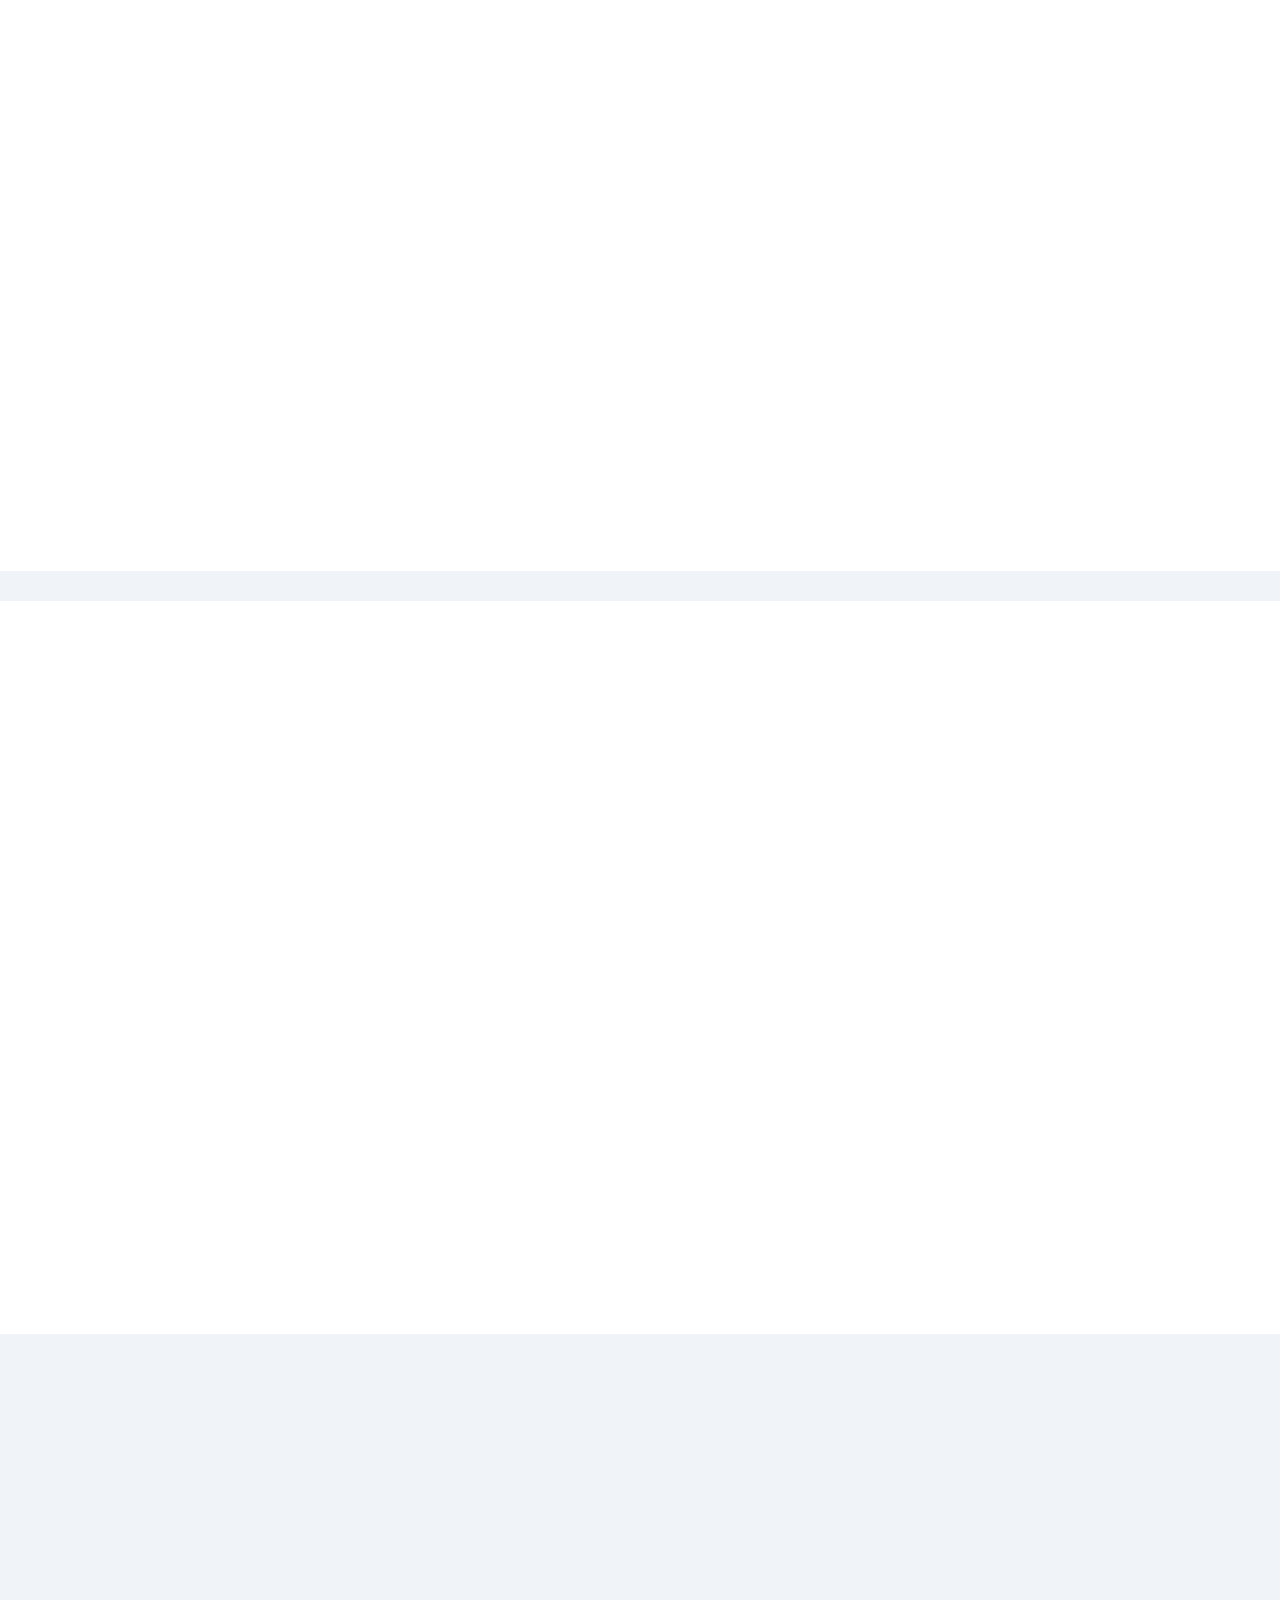
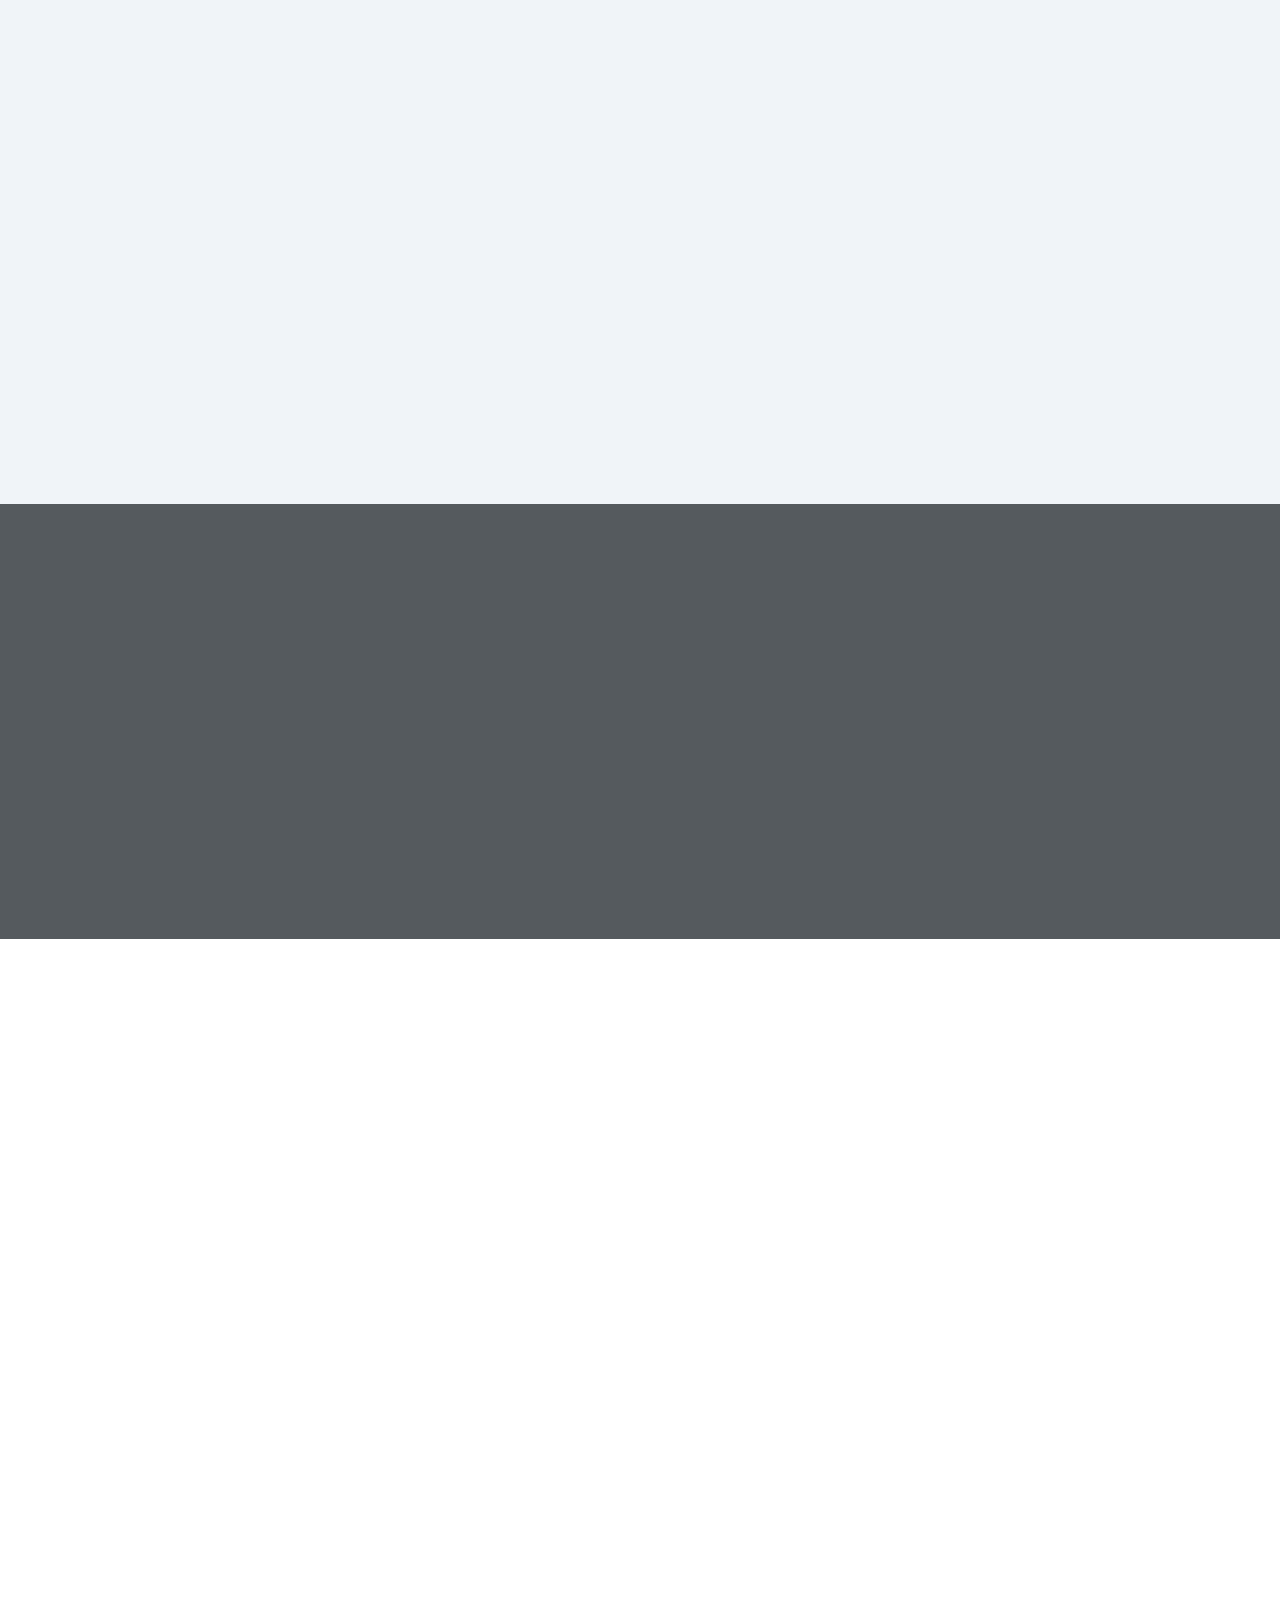
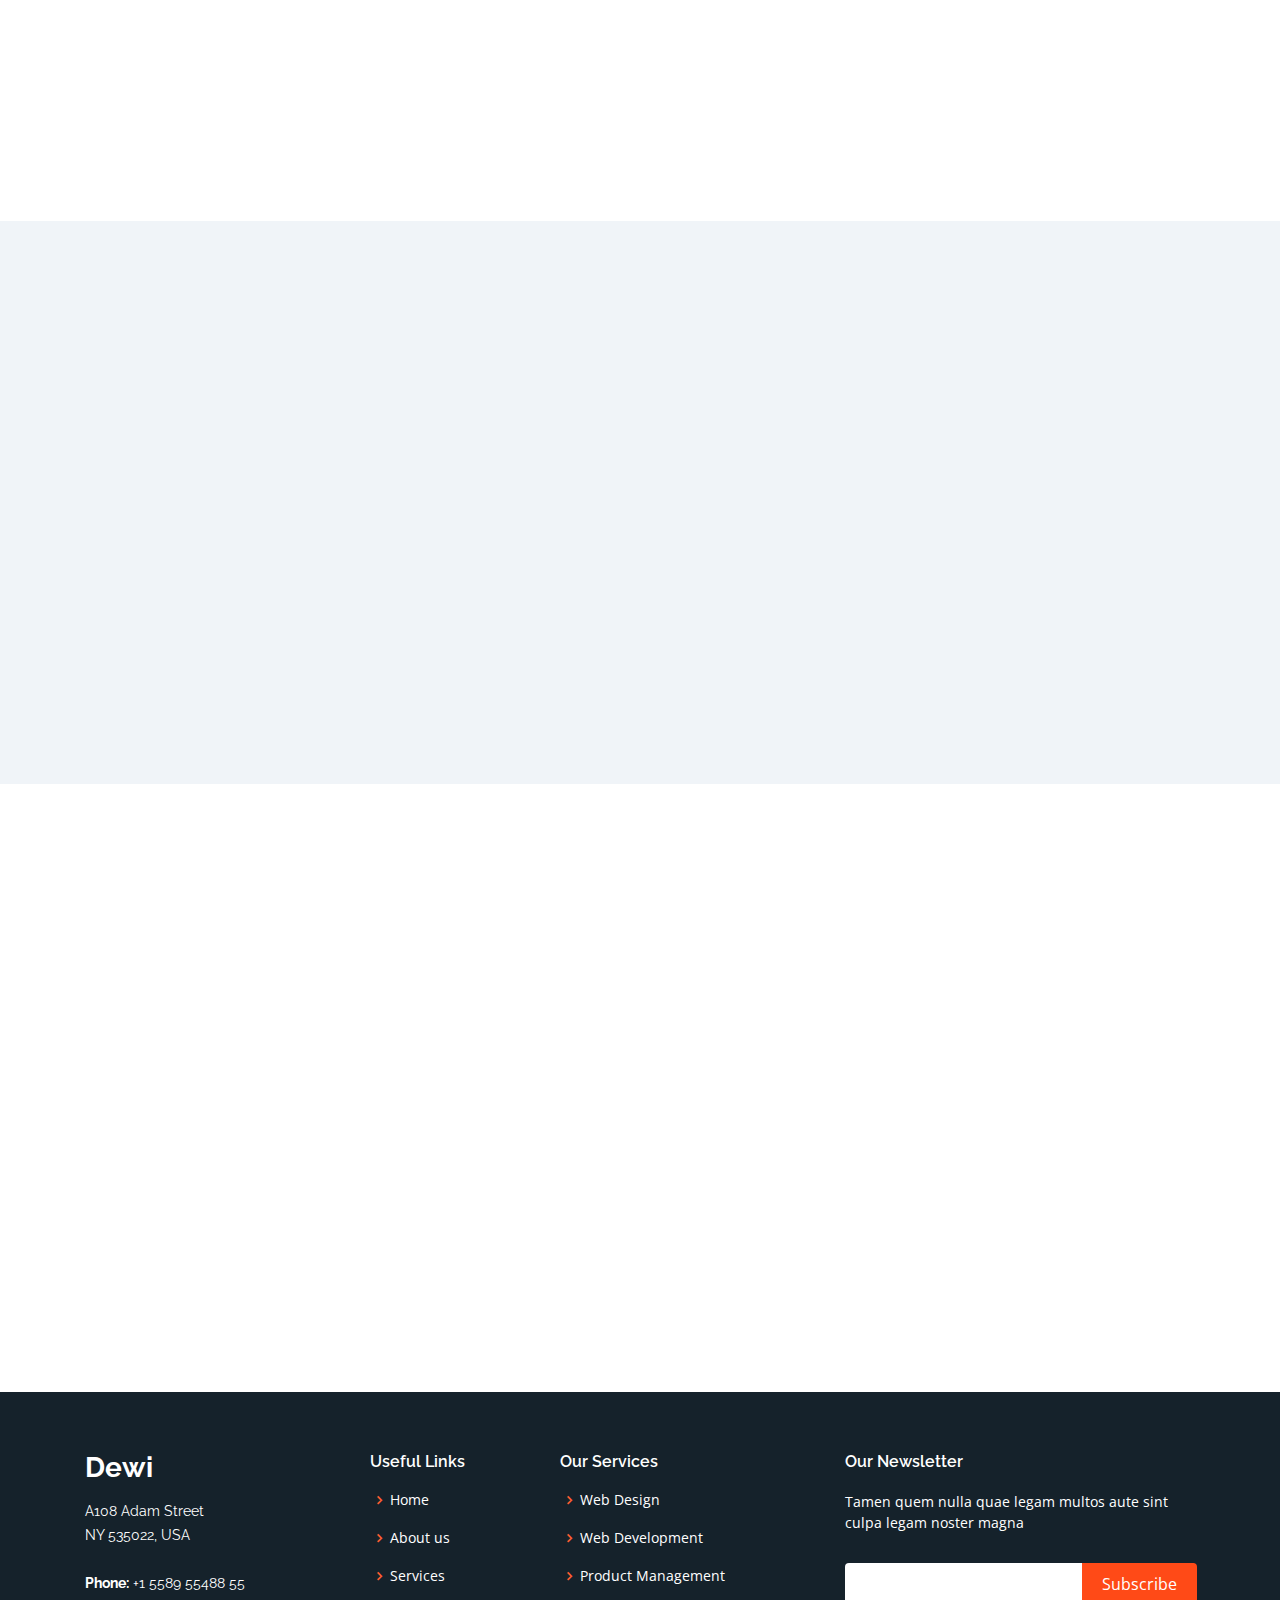
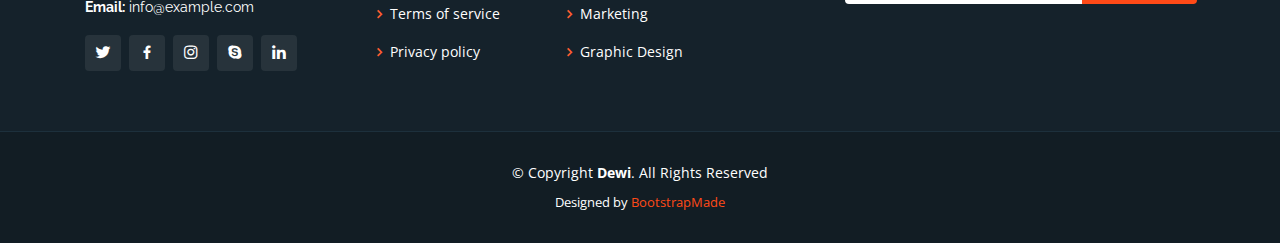
==== commit 7ddb9119: "form finished" ====
--- a/Dewi/index.html
+++ b/Dewi/index.html
@@ -554,7 +554,7 @@
                     <input type="text" class="form-control" id="age-input" placeholder="">
                   </div>
                   <div class="col">
-                    <label for="">Height</label>
+                    <label for="">Height</label><br>
                     <select name="select-height" id="height-select"></select>
                   </div>
                   <div class="col">
@@ -645,23 +645,43 @@
                     </div>
                   </div>
                   <div class="col">
-                    <label for="">Water Intake (Oz/Day)</label>
-                    <input type="text" class="form-control" id="water-input" placeholder="">
-                  </div>
-                  <div class="col">
-                    <label for="">Vegetable Servings</label>
-                    <!-- <select name="veggie-servings" id="veggie-select"></select> -->
-                    <input type="text" class="form-control" id="veggie-input" placeholder="">
+                    <label for="">Water Intake</label>
+                    <!-- <input type="text" class="form-control" id="water-input" placeholder=""> -->
+                    <select name="" id="water-input">
+                      <option value="1">Less Than a Liter</option>
+                      <option value="2">Between 1 and 2L</option>
+                      <option value="3">More than 2L</option>
+                    </select>
+                  </div>
+                  <div class="col">
+                    <label for="">Vegetables</label><br>
+                    <select name="veggie-servings" id="veggie-input">
+                      <option value="1">Never</option>
+                      <option value="2">Sometimes</option>
+                      <option value="3">Always</option>
+                    </select>
+                    <!-- <input type="text" class="form-control" id="veggie-input" placeholder=""> -->
                   </div>
                 </div><hr>
                 <div class="form-row">
                   <div class="col">
-                    <label for="">Phys Activity (Hrs/Week)</label>
-                    <input type="text" class="form-control" id="phys-activity-input" placeholder="">
-                  </div>
-                  <div class="col">
-                    <label for="">Technlolgy Use (Hrs/Week)</label>
-                    <input type="text" class="form-control" id="tech-use-input" placeholder="">
+                    <label for="">Physical Activity</label>
+                    <!-- <input type="text" class="form-control" id="phys-activity-input" placeholder=""> -->
+                    <select name="phys-activity" id="phys-activity-input">
+                      <option value="0">Don't have</option>
+                      <option value="1">1 to 2 days</option>
+                      <option value="2">2 to 4 days</option>
+                      <option value="3">4 to 5 days</option>
+                    </select>
+                  </div>
+                  <div class="col">
+                    <label for="">Technology Use</label><br>
+                    <!-- <input type="text" class="form-control" id="tech-use-input" placeholder=""> -->
+                    <select name="tech-use" id="tech-use-input">
+                      <option value="0">0 to 2 hrs</option>
+                      <option value="1">3 to 5 hrs</option>
+                      <option value="2">2-5+ hrs</option>
+                    </select>
                   </div>
                   <div class="col">
                     <label for="">Alcohol Use</label><br>
@@ -685,14 +705,14 @@
                 </div><hr>
                 <div class="form-row">
                   <div class="col">
-                    <label for="">Number of Children</label>
+                    <label for="">Number of Children</label><br>
                     <select name="num-children" id="children">
                       <option value="1">0</option>
                       <option value="2">1</option>
                       <option value="3">2</option>
                       <option value="4">3</option>
                       <option value="5">4</option>
-                      <option value="5">5+</option>
+                      <option value="6">5+</option>
                     </select>
                   </div>
                   <div class="col">
